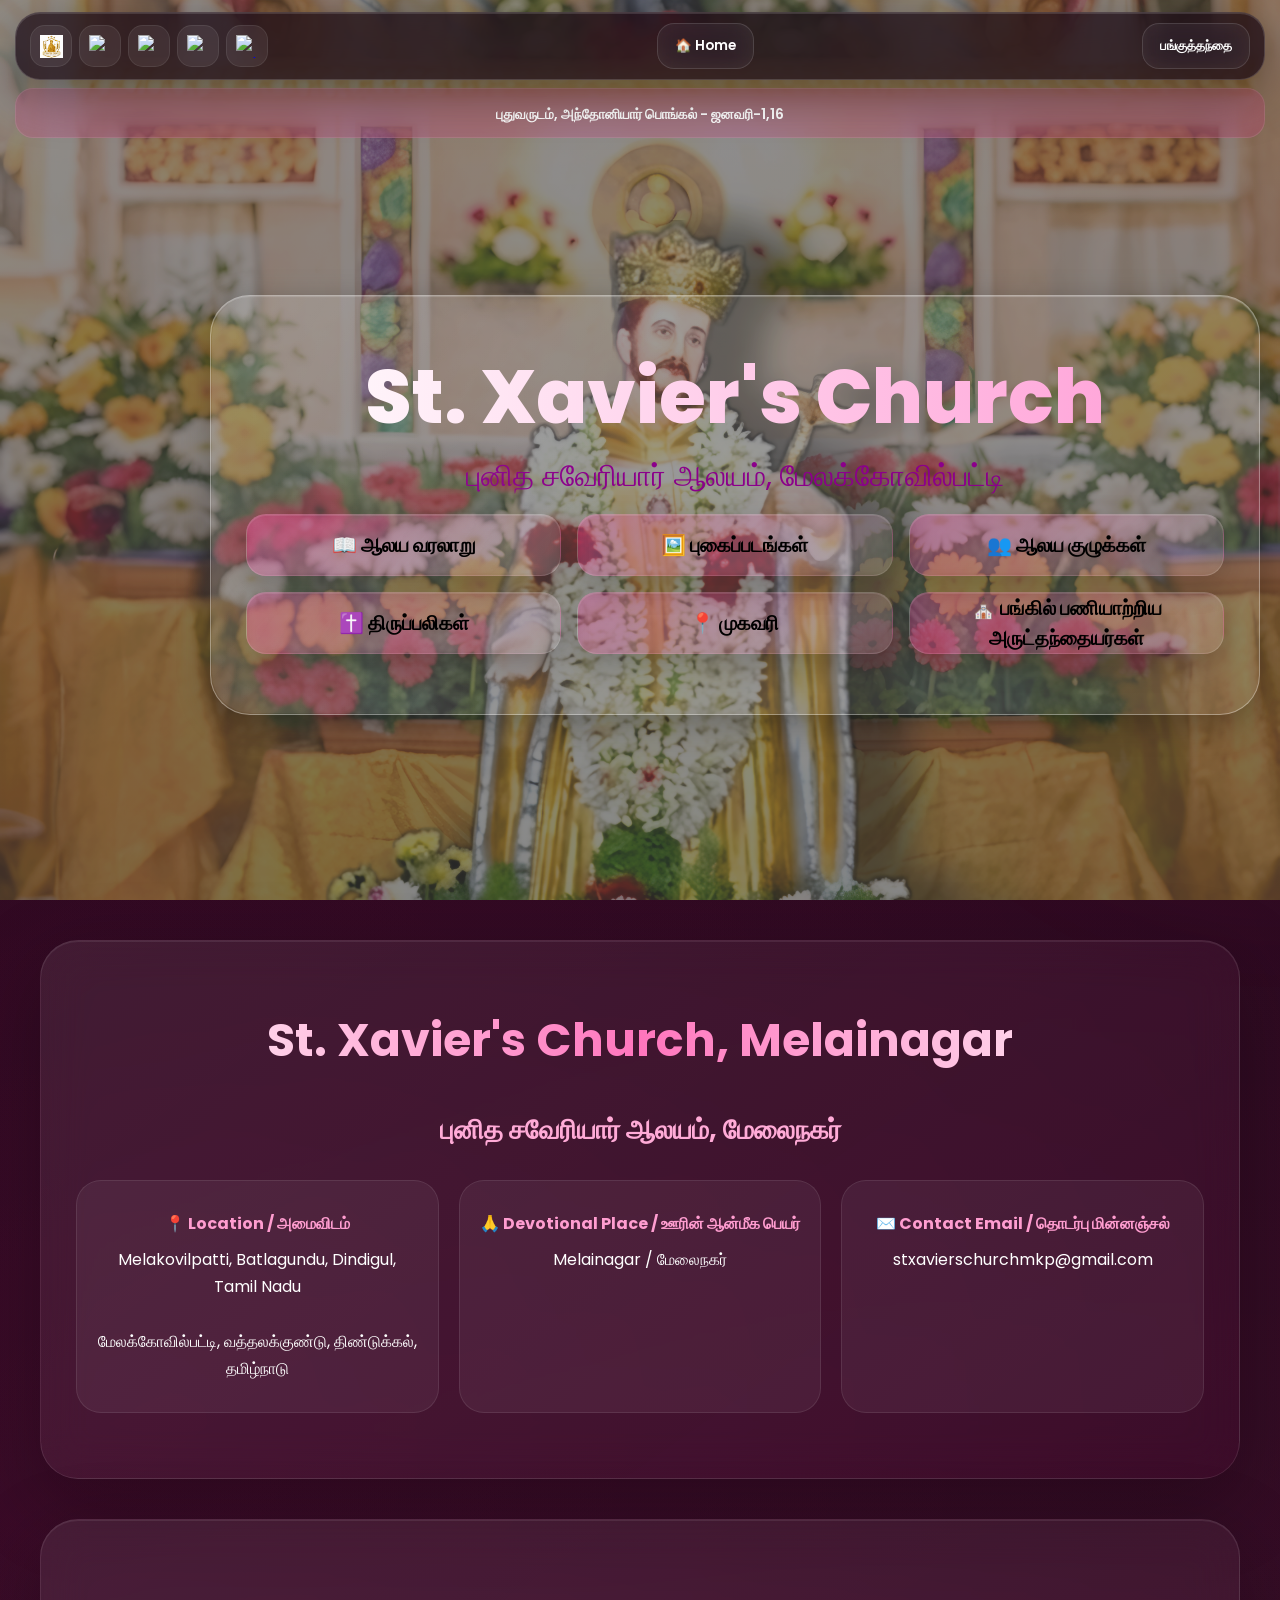
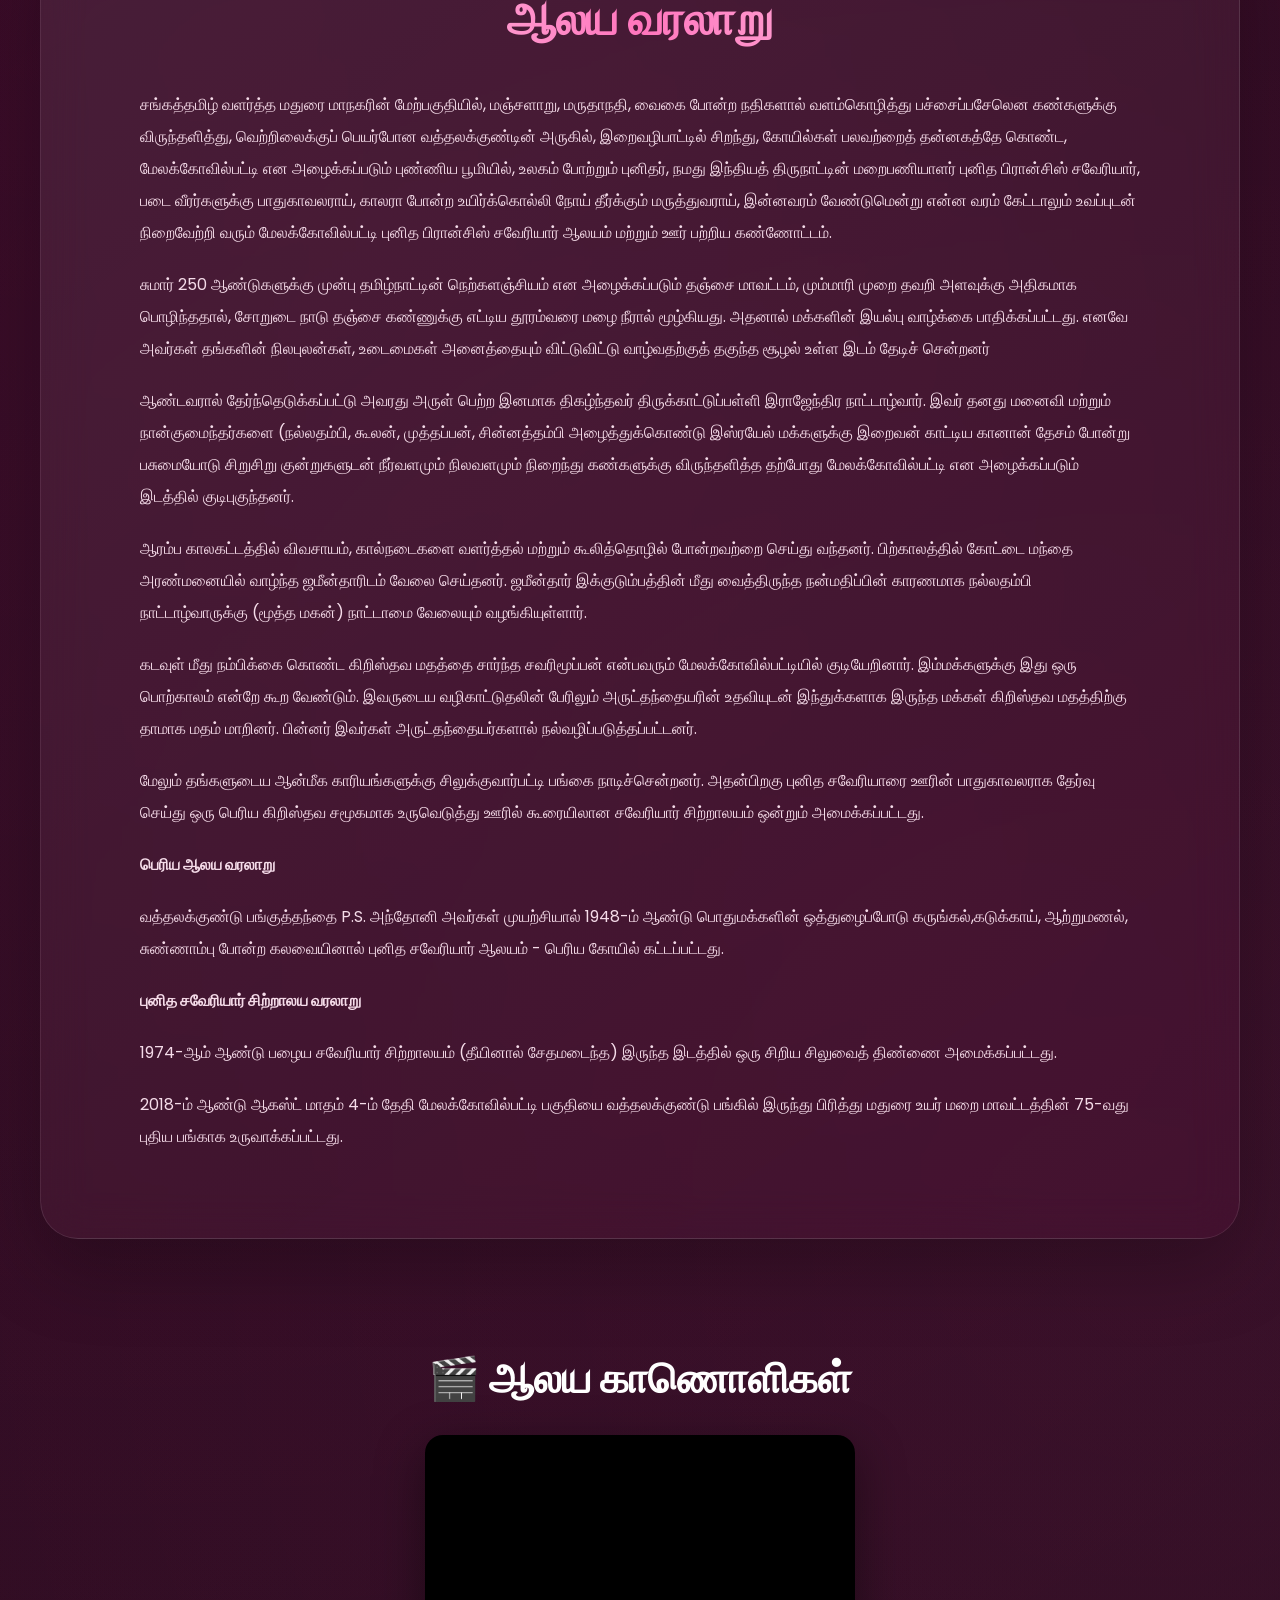
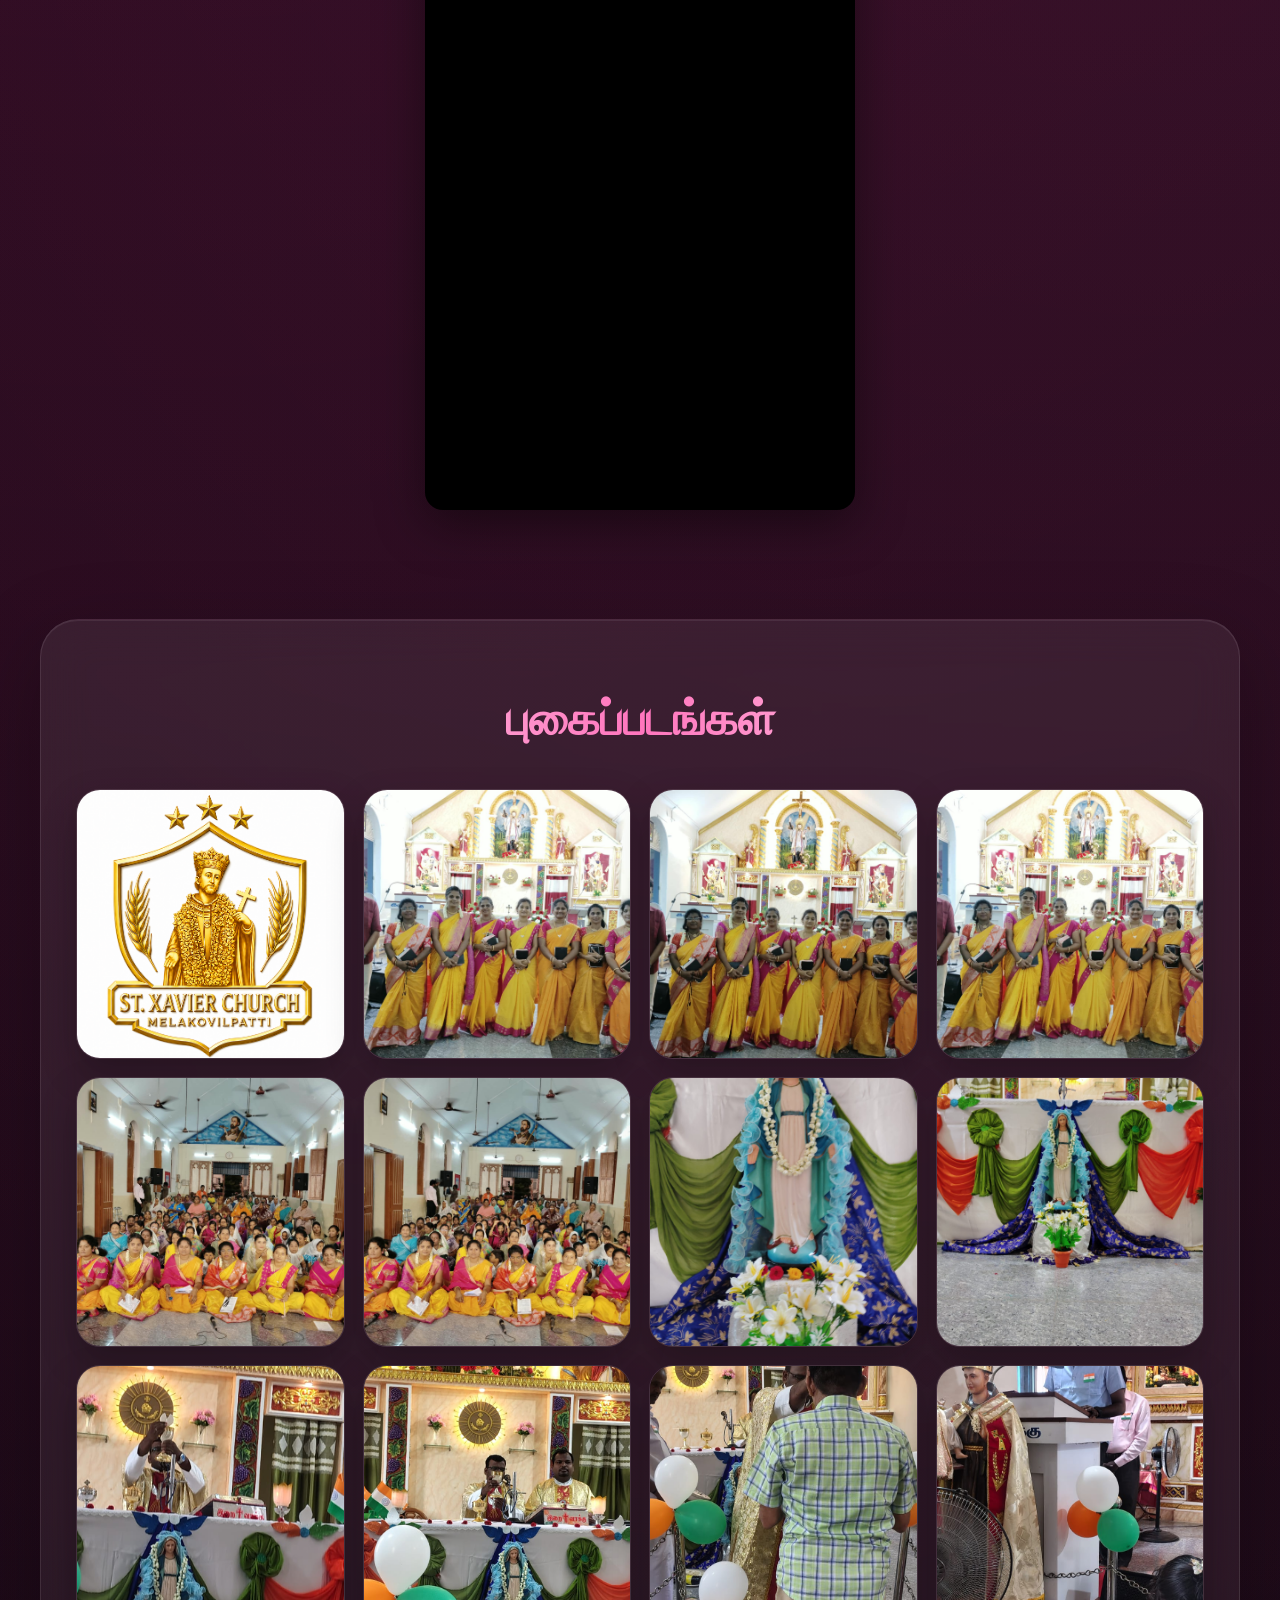
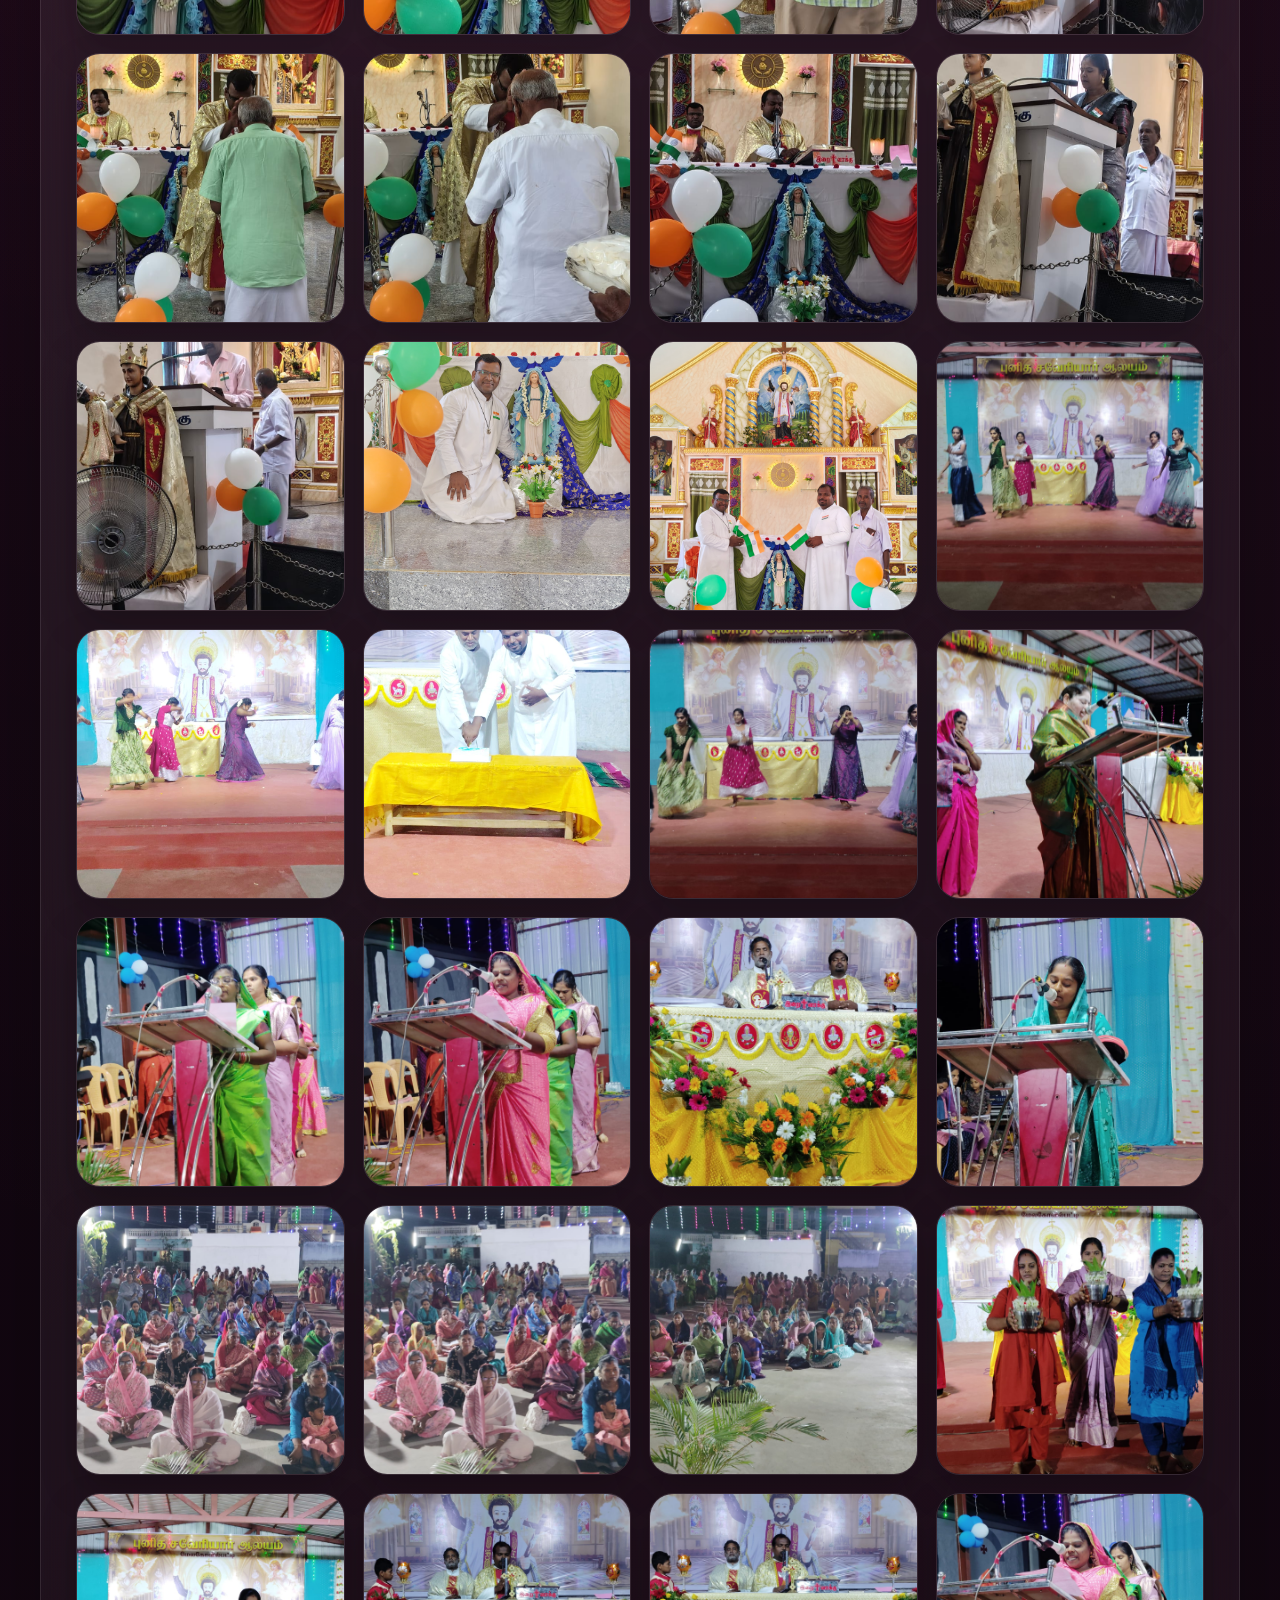
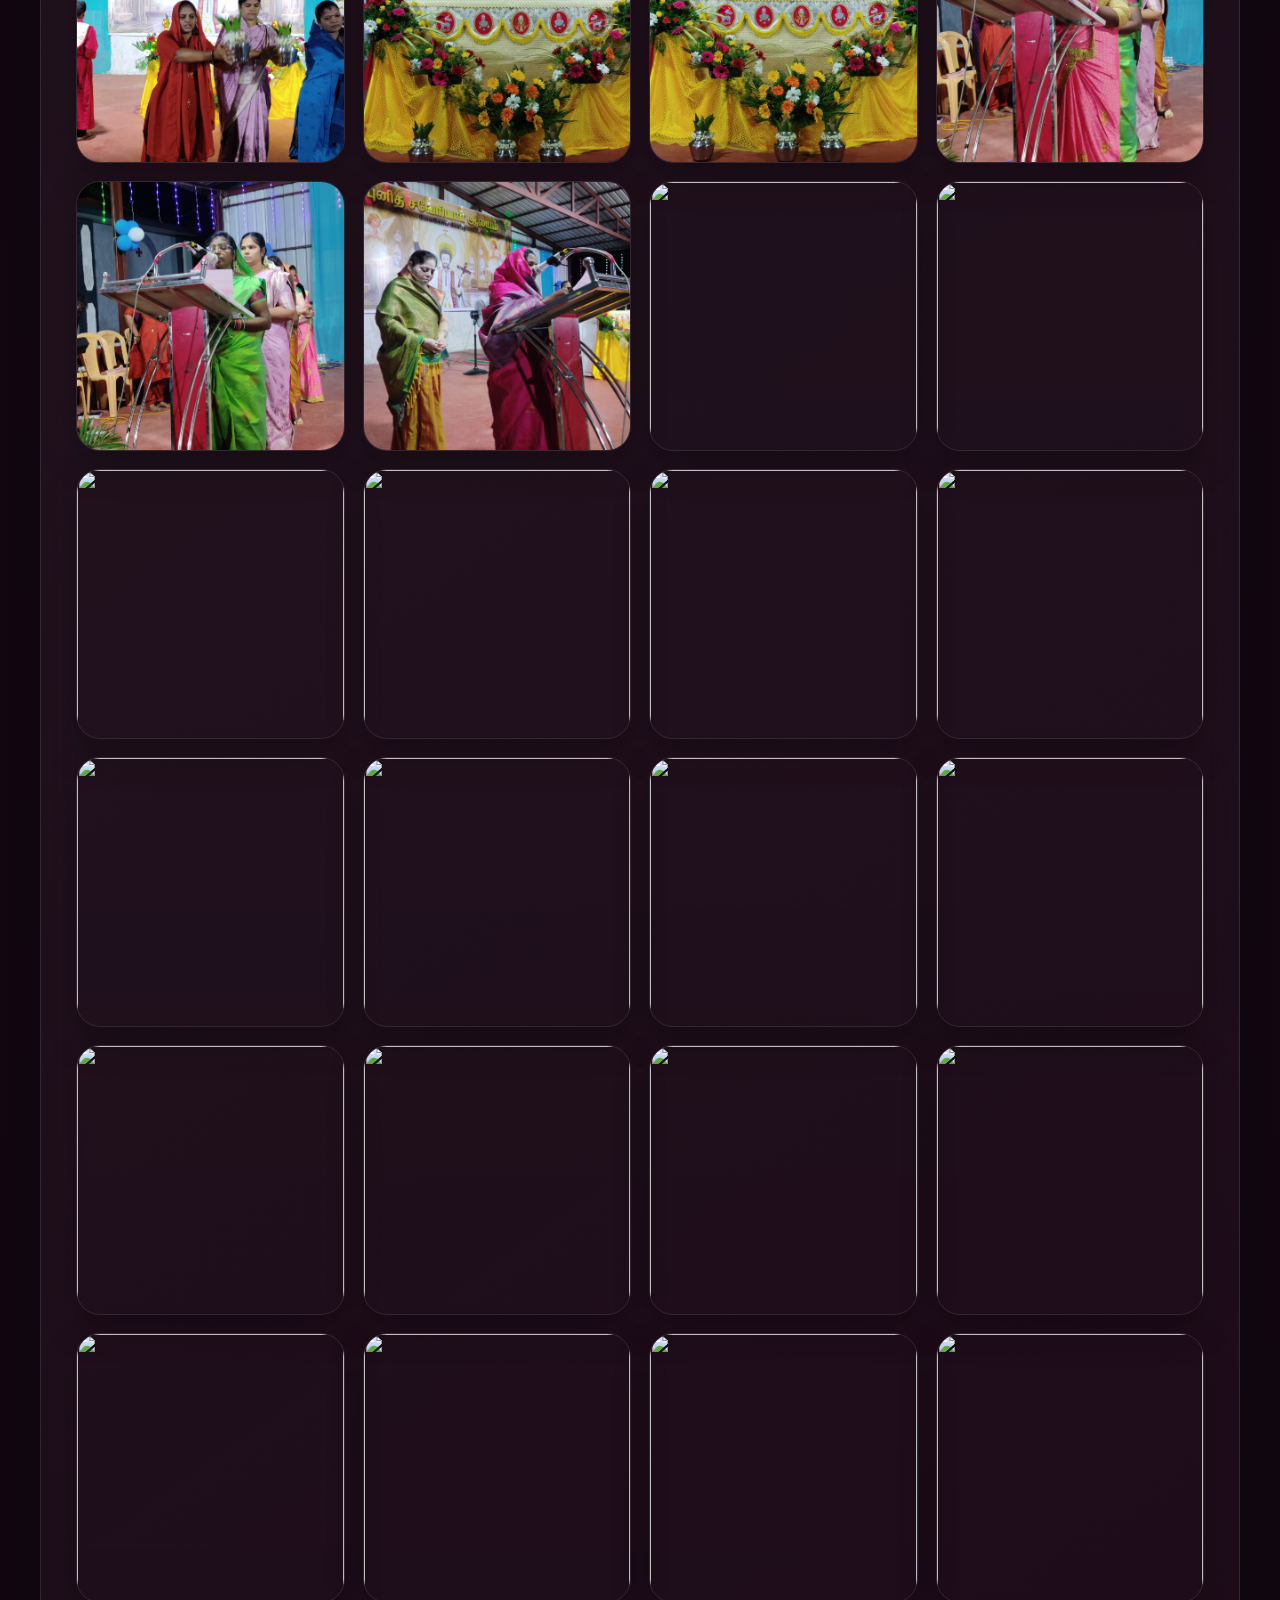
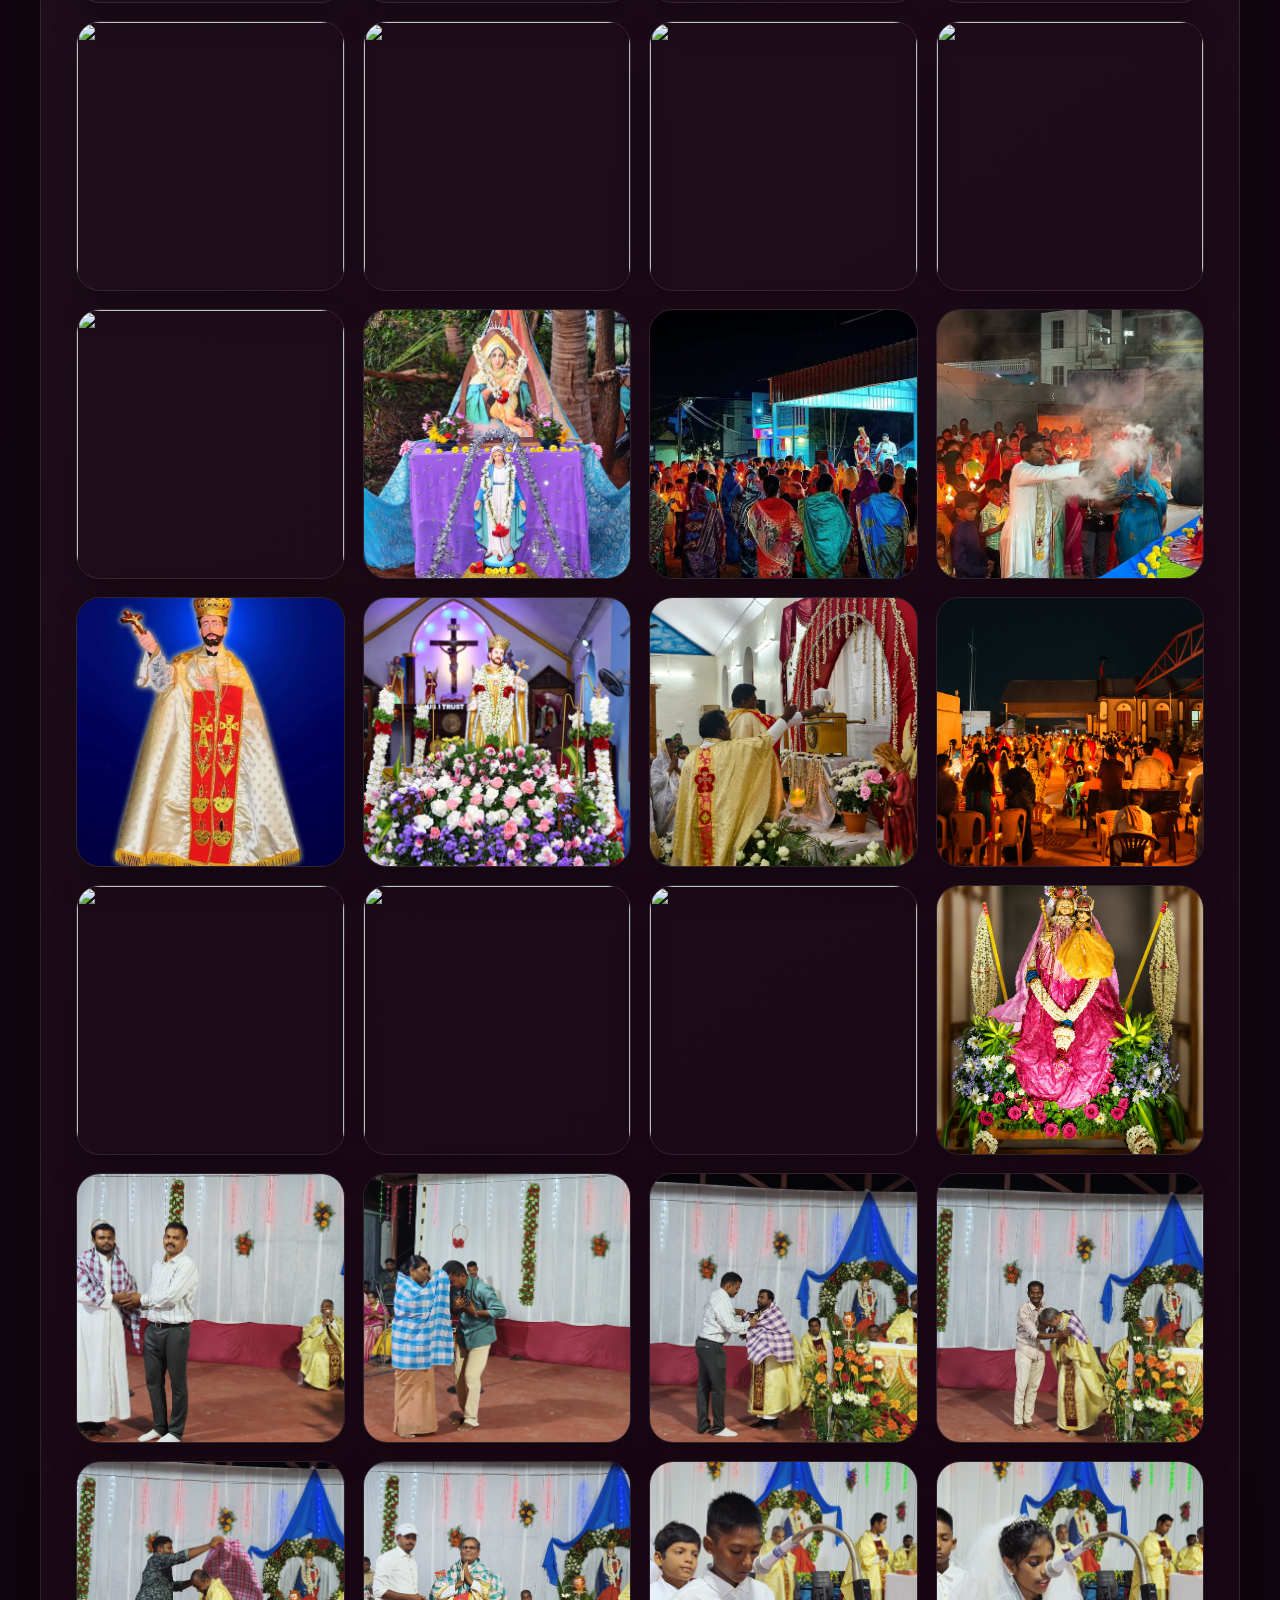
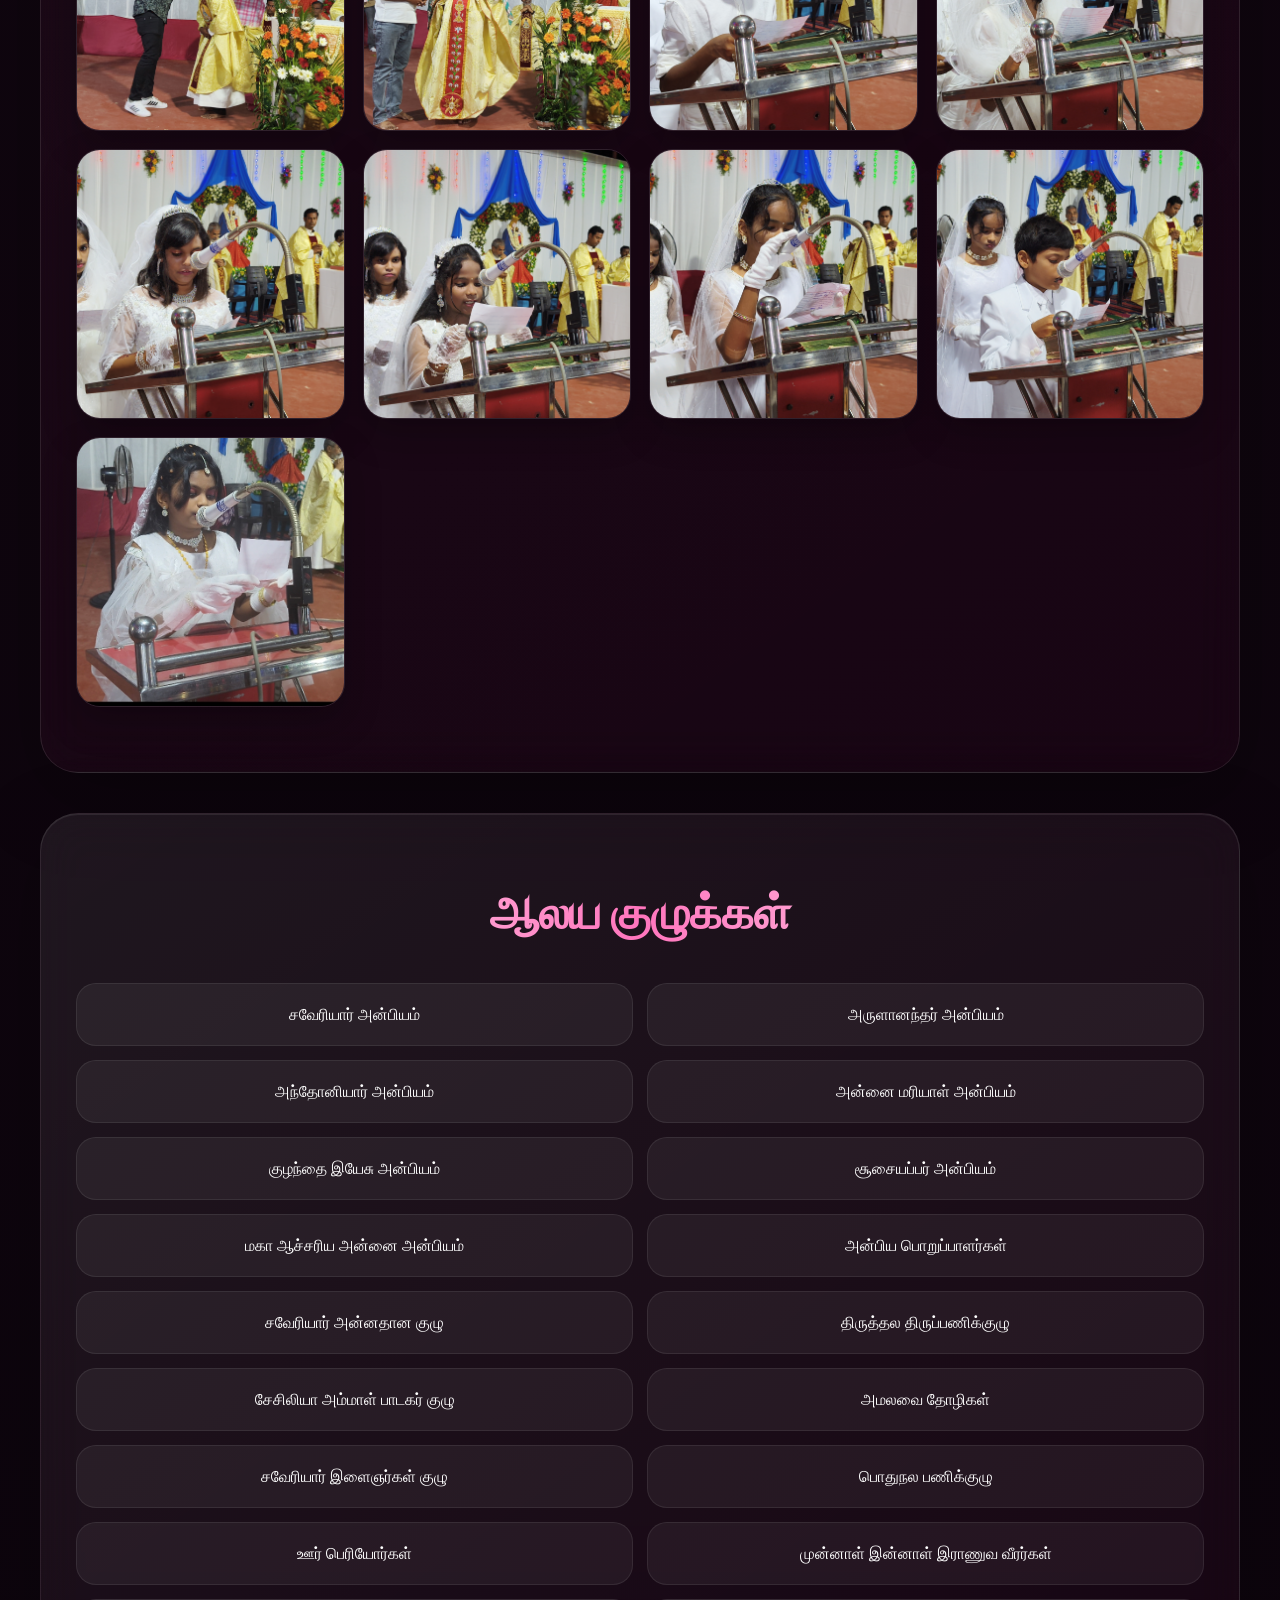
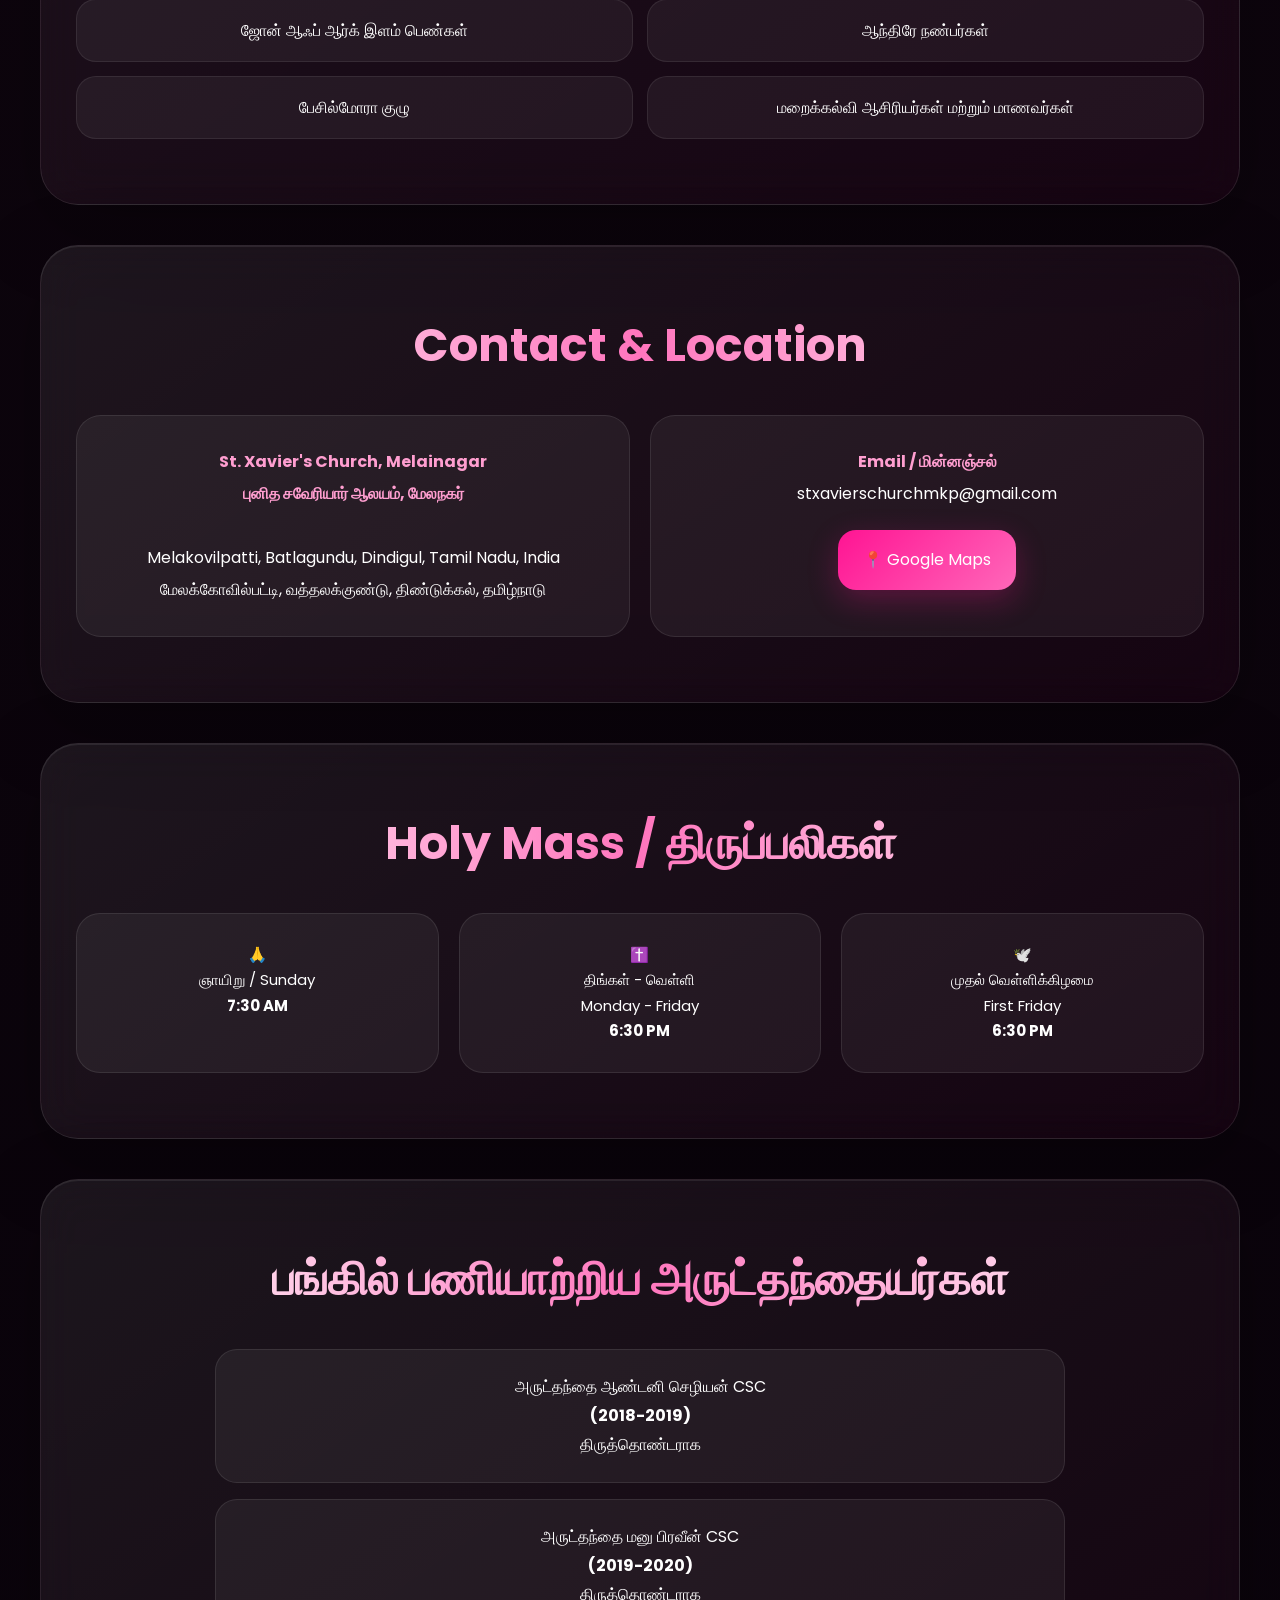
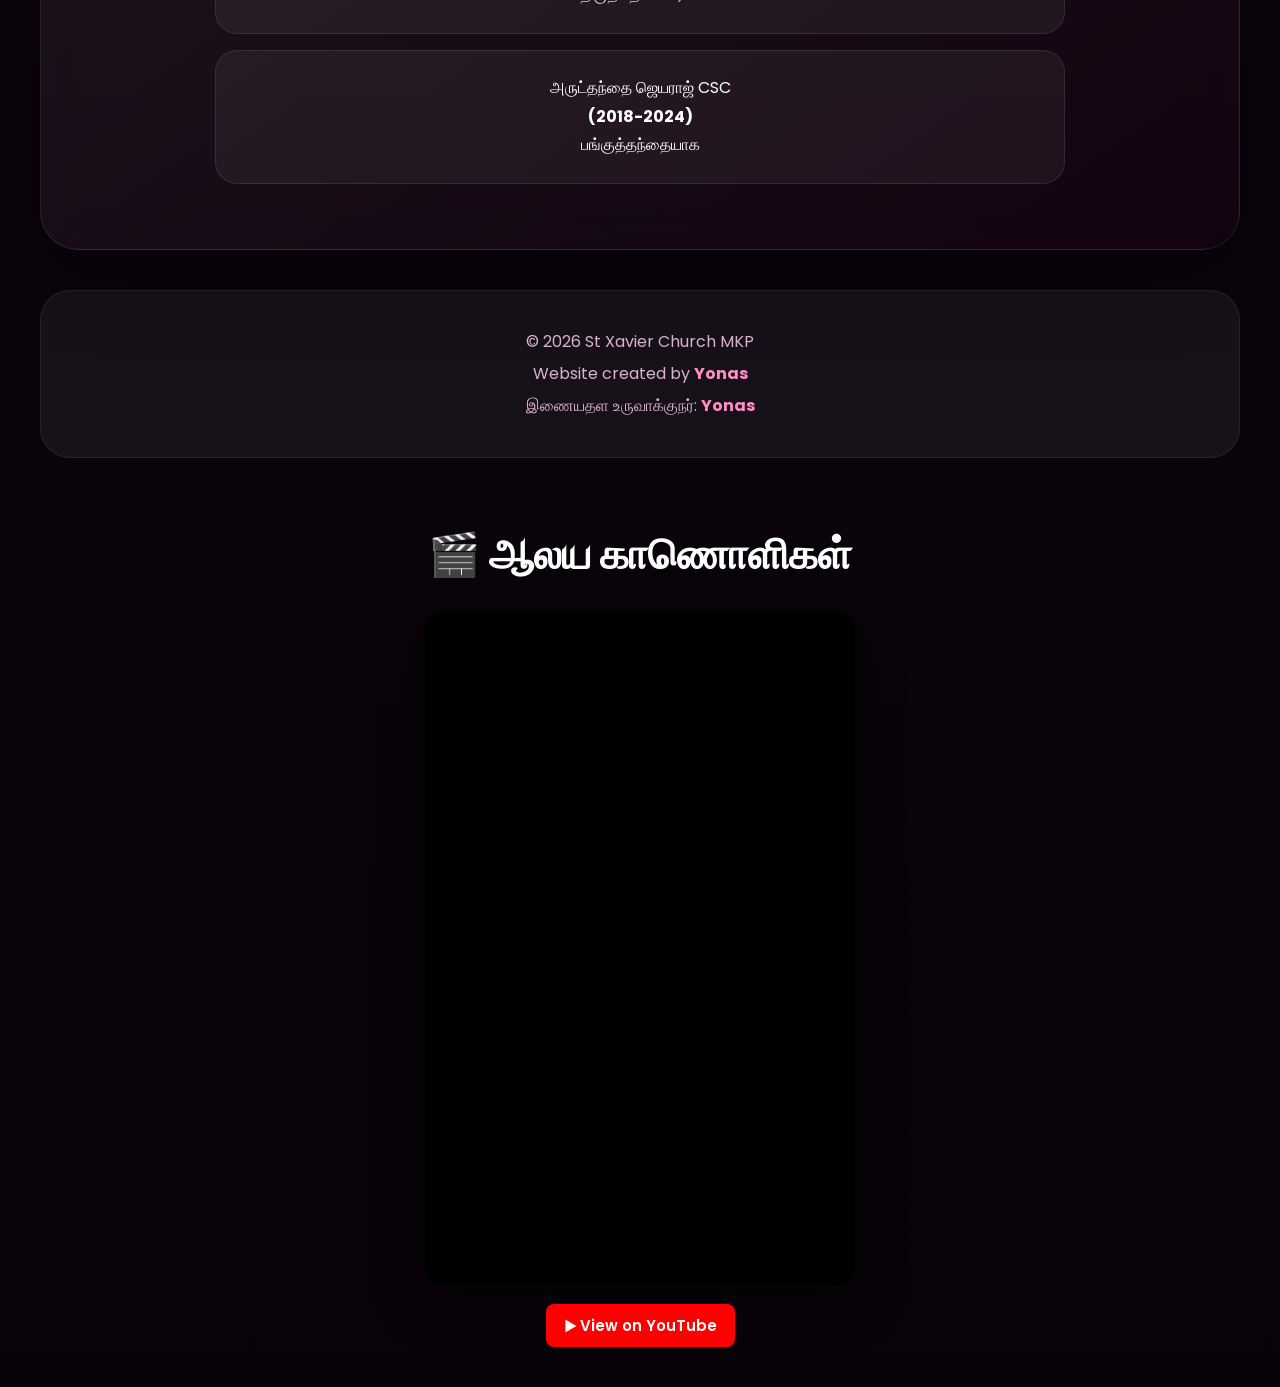
==== index.html @ a7567bc9 "Update index.html" ====
<!DOCTYPE html>
<html lang="ta">
<head>
<meta charset="UTF-8">
<meta name="viewport" content="width=device-width, initial-scale=1.0">

<title>St. Xavier's Church, Melainagar, Melakovilpatti | புனித சவேரியார் ஆலயம்</title>

<meta name="description" content="Official website of St. Xavier's Church, Melainagar, Melakovilpatti, Batlagundu, Dindigul, Tamil Nadu. புனித சவேரியார் ஆலயம், மேலநகர். Holy Mass timings, parish history, feast celebrations, location and official church information.">

<meta name="google-site-verification" content="iEO8Z70HN32FSmJW9ngOK8O-fUlWG9fhiDnKZQtICAs">

<meta name="keywords" content="St Xavier Church MKP, St Xavier Church Melakoyilpatti, St Xavier Church Batlagundu, Melakoyilpatti Church, St Xavier Feast, Annadhanam Festival, Catholic Church MKP">

<meta name="author" content="St. Xavier's Church MKP">

<link rel="canonical" href="https://yonasbliss-max.github.io/Stxavierchruchmkp/">

<link href="https://fonts.googleapis.com/css2?family=Poppins:wght@300;400;500;600;700;800&display=swap" rel="stylesheet">

<style>

/* =====================================================
   RESET
===================================================== */

*{
    margin:0;
    padding:0;
    box-sizing:border-box;
    -webkit-tap-highlight-color:transparent;
}

html{
    scroll-behavior:smooth;
}

body{
    font-family:'Poppins',sans-serif;
    background:
        radial-gradient(circle at 10% 10%,rgba(255,20,147,.15),transparent 30%),
        radial-gradient(circle at 90% 20%,rgba(255,105,180,.12),transparent 30%),
        linear-gradient(180deg,#08030a,#130711,#08030a);
    color:#fff;
    overflow-x:hidden;
}

/* =====================================================
   BACKGROUND GLOW
===================================================== */

body::before{
    content:"";
    position:fixed;
    width:500px;
    height:500px;
    left:-250px;
    top:20%;
    background:rgba(255,0,128,.12);
    filter:blur(100px);
    border-radius:50%;
    pointer-events:none;
    z-index:-1;
}

body::after{
    content:"";
    position:fixed;
    width:500px;
    height:500px;
    right:-250px;
    bottom:10%;
    background:rgba(255,80,180,.10);
    filter:blur(100px);
    border-radius:50%;
    pointer-events:none;
    z-index:-1;
}

/* =====================================================
   NAVBAR
===================================================== */

.navbar{
    position:fixed;
    top:12px;
    left:50%;
    transform:translateX(-50%);
    width:calc(100% - 24px);
    max-width:1250px;
    min-height:64px;

    display:flex;
    align-items:center;
    justify-content:space-between;
    gap:15px;

    padding:10px 14px;

    background:rgba(20,5,18,.70);
    border:1px solid rgba(255,255,255,.15);
    border-radius:25px;

    backdrop-filter:blur(25px);
    -webkit-backdrop-filter:blur(25px);

    box-shadow:
        0 15px 50px rgba(0,0,0,.35),
        inset 0 1px rgba(255,255,255,.12);

    z-index:5000;
}

.socials{
    display:flex;
    align-items:center;
    gap:7px;
}

.socials a{
    width:42px;
    height:42px;
    display:flex;
    align-items:center;
    justify-content:center;

    border-radius:15px;
    background:rgba(255,255,255,.07);
    border:1px solid rgba(255,255,255,.08);

    transition:.3s ease;
}

.socials a:hover{
    transform:translateY(-3px) scale(1.05);
    background:rgba(255,0,128,.22);
    box-shadow:0 8px 25px rgba(255,0,128,.25);
}

.socials img{
    width:23px;
    height:23px;
    object-fit:contain;
}

.home-btn,
.priest-arrow-btn{
    border:0;
    color:white;
    cursor:pointer;
    font-family:inherit;
    font-weight:600;

    padding:12px 17px;
    border-radius:17px;

    background:rgba(255,255,255,.08);
    border:1px solid rgba(255,255,255,.12);

    backdrop-filter:blur(15px);

    transition:.3s ease;
}

.home-btn:hover,
.priest-arrow-btn:hover{
    background:linear-gradient(135deg,#ff1493,#ff4fb3);
    transform:translateY(-2px);
    box-shadow:0 10px 30px rgba(255,20,147,.3);
}

.priest-dropdown{
    position:relative;
}

.priest-info{
    display:none;

    position:absolute;
    top:58px;
    right:0;

    width:270px;
    padding:20px;

    text-align:center;

    background:rgba(25,5,20,.90);
    border:1px solid rgba(255,255,255,.14);
    border-radius:22px;

    backdrop-filter:blur(25px);

    box-shadow:0 20px 60px rgba(0,0,0,.5);

    animation:drop .3s ease;
}

.priest-info.show{
    display:block;
}

.church-name{
    margin:5px 0;
    font-size:14px;
}

.church-location{
    color:#ff8acb;
    font-size:13px;
}

@keyframes drop{
    from{
        opacity:0;
        transform:translateY(-10px) scale(.95);
    }
    to{
        opacity:1;
        transform:translateY(0) scale(1);
    }
}

/* =====================================================
   EVENT BAR
===================================================== */

.event-bar{
    position:fixed;
    top:88px;
    left:50%;
    transform:translateX(-50%);

    width:calc(100% - 24px);
    max-width:1250px;
    height:50px;

    overflow:hidden;

    background:rgba(255,20,147,.16);
    border:1px solid rgba(255,255,255,.10);
    border-radius:18px;

    backdrop-filter:blur(20px);

    z-index:4000;
}

.event-track{
    width:100%;
    display:flex;
    flex-direction:column;
    text-align:center;

    animation:eventScroll 45s linear infinite;
}

.event-item{
    min-height:50px;
    height:50px;

    display:flex;
    align-items:center;
    justify-content:center;

    padding:0 15px;

    white-space:nowrap;
    font-size:14px;
    font-weight:600;

    color:#fff;
}

@keyframes eventScroll{
    0%{
        transform:translateY(0);
    }

    100%{
        transform:translateY(-50%);
    }
}

/* =====================================================
   HERO
===================================================== */

.hero{
    min-height:100vh;
    padding:190px 20px 80px;

    display:flex;
    justify-content:center;
    align-items:center;

    text-align:center;

    background:
        linear-gradient(
            rgba(0,0,0,.45),
            rgba(0,0,0,.55)
        ),
        url('Picsart_26-02-28_21-49-19-382.png') center/cover no-repeat;

    position:relative;
}

.hero-card{
    width:min(1050px,100%);
    padding:60px 35px;

    border-radius:40px;

    background:
        linear-gradient(
            135deg,
            rgba(255,20,147,.20),
            rgba(255,255,255,.06)
        );

    border:1px solid rgba(255,255,255,.17);

    backdrop-filter:blur(25px);
    -webkit-backdrop-filter:blur(25px);

    box-shadow:
        0 30px 100px rgba(0,0,0,.5),
        inset 0 1px rgba(255,255,255,.15);

    position:relative;
    z-index:2;
}

.hero-card::before{
    content:"";
    position:absolute;
    inset:1px;

    border-radius:39px;

    background:
        linear-gradient(
            120deg,
            rgba(255,255,255,.10),
            transparent 40%
        );

    pointer-events:none;
}

.hero-title{
    font-size:clamp(34px,6vw,75px);
    font-weight:800;
    line-height:1.1;

    background:
        linear-gradient(
            90deg,
            #fff,
            #ff9bd5,
            #ff1493,
            #fff
        );

    background-size:300%;
    -webkit-background-clip:text;
    -webkit-text-fill-color:transparent;

    animation:titleGlow 6s linear infinite;

    margin-bottom:15px;
}

.hero-subtitle{
    font-size:clamp(18px,3vw,30px);
    color:#8B008B;
    margin-bottom:15px;
}

.hero-location{
    color:#eeb8d4;
    font-size:15px;
    margin-bottom:40px;
}

@keyframes titleGlow{
    0%{
        background-position:0%;
    }

    100%{
        background-position:300%;
    }
}

/* =====================================================
   HERO BUTTONS
===================================================== */

.hero-buttons{
    display:grid;
    grid-template-columns:repeat(3,1fr);
    gap:16px;
    position:relative;
    z-index:5;
}

.hero-buttons button{
    min-height:62px;

    border:1px solid rgba(255,255,255,.13);
    border-radius:20px;

    color:#000000;
    font-family:inherit;
    font-size:20px;
    font-weight:800;

    cursor:pointer;

    background:
        linear-gradient(
            135deg,
            rgba(255,20,147,.25),
            rgba(255,255,255,.07)
        );

    backdrop-filter:blur(5px);

    box-shadow:
        inset 0 1px rgba(255,255,255,.10),
        0 10px 30px rgba(0,0,0,.2);

    transition:.35s ease;
}

.hero-buttons button:hover{
    transform:translateY(-5px) scale(1.02);

    background:
        linear-gradient(
            135deg,
            #ff1493,
            #ff63b7
        );

    box-shadow:
        0 15px 40px rgba(255,20,147,.35);
}

.hero-buttons button:active{
    transform:scale(.96);
}

/* =====================================================
   SECTIONS
===================================================== */

.section{
    width:min(1200px,calc(100% - 30px));
    margin:40px auto;

    padding:65px 35px;

    text-align:center;

    background:
        linear-gradient(
            145deg,
            rgba(255,255,255,.075),
            rgba(255,20,147,.045)
        );

    border:1px solid rgba(255,255,255,.10);
    border-radius:38px;

    backdrop-filter:blur(22px);
    -webkit-backdrop-filter:blur(22px);

    box-shadow:
        0 25px 80px rgba(0,0,0,.25),
        inset 0 1px rgba(255,255,255,.08);
}

.section h2{
    font-size:clamp(28px,4vw,46px);
    margin-bottom:35px;

    background:linear-gradient(90deg,#fff,#ff75bd,#fff);
    -webkit-background-clip:text;
    -webkit-text-fill-color:transparent;
}

.section h3{
    font-size:clamp(18px,3vw,27px);
    color:#ffabd7;
    margin-bottom:30px;
}

/* =====================================================
   INFO
===================================================== */

.info-grid{
    display:grid;
    grid-template-columns:repeat(3,1fr);
    gap:20px;
}

.info-card{
    padding:30px 20px;

    border-radius:25px;

    background:rgba(255,255,255,.055);
    border:1px solid rgba(255,255,255,.09);

    transition:.35s ease;
}

.info-card:hover{
    transform:translateY(-7px);
    background:rgba(255,20,147,.10);
    box-shadow:0 20px 45px rgba(255,20,147,.12);
}

.info-card strong{
    display:block;
    color:#ff9dd0;
    margin-bottom:10px;
}

.info-card p{
    line-height:1.7;
}

/* =====================================================
   HISTORY
===================================================== */

.history{
    max-width:1000px;
    margin:auto;
    line-height:2;
    font-size:16px;
    color:#f5dce9;
    text-align:left;
}

.history p{
    margin-bottom:20px;
}

/* =====================================================
   GALLERY
===================================================== */

.gallery{
    display:grid;
    grid-template-columns:repeat(4,1fr);
    gap:18px;
}

.gallery img{
    width:100%;
    height:270px;

    object-fit:cover;

    border-radius:24px;

    cursor:pointer;

    border:1px solid rgba(255,255,255,.10);

    box-shadow:0 15px 35px rgba(0,0,0,.25);

    transition:.4s ease;
}

.gallery img:hover{
    transform:scale(1.04);
    box-shadow:
        0 20px 50px rgba(255,20,147,.20);
}

/* =====================================================
   GROUPS
===================================================== */

.group ul{
    list-style:none;

    display:grid;
    grid-template-columns:repeat(2,1fr);
    gap:14px;
}

.group li{
    padding:18px 20px;

    border-radius:20px;

    background:rgba(255,255,255,.055);
    border:1px solid rgba(255,255,255,.08);

    transition:.3s ease;
}

.group li:hover{
    transform:translateY(-4px);
    background:rgba(255,20,147,.12);
    border-color:rgba(255,105,180,.3);
}

/* =====================================================
   CONTACT
===================================================== */

.contact-grid{
    display:grid;
    grid-template-columns:repeat(2,1fr);
    gap:20px;
}

.contact-card{
    padding:30px;

    border-radius:25px;

    background:rgba(255,255,255,.055);
    border:1px solid rgba(255,255,255,.09);

    line-height:2;
}

.contact-card strong{
    color:#ff9ed0;
}

.map-btn{
    display:inline-flex;
    margin-top:20px;

    padding:14px 25px;

    border-radius:18px;

    color:white;
    text-decoration:none;

    background:linear-gradient(135deg,#ff1493,#ff67b9);

    box-shadow:0 10px 30px rgba(255,20,147,.25);

    transition:.3s ease;
}

.map-btn:hover{
    transform:translateY(-3px);
}

/* =====================================================
   MASS
===================================================== */

.mass-list{
    display:grid;
    grid-template-columns:repeat(3,1fr);
    gap:20px;
    list-style:none;
}

.mass-list li{
    padding:28px 18px;

    border-radius:24px;

    background:rgba(255,255,255,.055);
    border:1px solid rgba(255,255,255,.09);

    font-size:15px;
    line-height:1.7;

    transition:.3s ease;
}

.mass-list li:hover{
    transform:translateY(-6px);
    background:rgba(255,20,147,.11);
}

/* =====================================================
   PRIEST
===================================================== */

.priest-list{
    list-style:none;

    display:grid;
    gap:16px;

    max-width:850px;
    margin:auto;
}

.priest-list li{
    padding:23px;

    border-radius:22px;

    background:rgba(255,255,255,.055);
    border:1px solid rgba(255,255,255,.09);

    line-height:1.8;
}

/* =====================================================
   POPUP
===================================================== */

#popup{
    display:none;

    position:fixed;
    inset:0;

    width:100%;
    height:100%;

    background:rgba(5,0,5,.94);

    backdrop-filter:blur(25px);
    -webkit-backdrop-filter:blur(25px);

    z-index:99999;

    align-items:center;
    justify-content:center;

    padding:30px;
}

#popup img{
    max-width:92%;
    max-height:88%;

    border-radius:25px;

    object-fit:contain;

    box-shadow:
        0 30px 100px rgba(0,0,0,.8);

    touch-action:none;
}

.close{
    position:absolute;
    top:25px;
    right:30px;

    width:48px;
    height:48px;

    display:flex;
    align-items:center;
    justify-content:center;

    border-radius:50%;

    background:rgba(255,255,255,.10);
    border:1px solid rgba(255,255,255,.15);

    font-size:20px;

    cursor:pointer;

    transition:.3s ease;
}

.close:hover{
    background:#ff1493;
    transform:rotate(90deg);
}

/* =====================================================
   FOOTER
===================================================== */

.footer{
    width:min(1200px,calc(100% - 30px));
    margin:40px auto 25px;

    padding:35px 20px;

    text-align:center;

    border-radius:30px;

    background:rgba(255,255,255,.055);
    border:1px solid rgba(255,255,255,.08);

    color:#dcb5cc;

    line-height:2;
}

.footer strong{
    color:#ff8dc9;
}

/* =====================================================
   MOBILE
===================================================== */

@media(max-width:900px){

    .hero-buttons{
        grid-template-columns:repeat(2,1fr);
    }

    .gallery{
        grid-template-columns:repeat(3,1fr);
    }

    .info-grid,
    .mass-list{
        grid-template-columns:1fr 1fr;
    }

}

@media(max-width:650px){

    .navbar{
        top:8px;
        width:calc(100% - 14px);
        min-height:57px;
        padding:7px 8px;
        border-radius:20px;
    }

    .socials{
        gap:4px;
    }

    .socials a{
        width:36px;
        height:36px;
        border-radius:12px;
    }

    .socials img{
        width:19px;
        height:19px;
    }

    .home-btn,
    .priest-arrow-btn{
        padding:9px 10px;
        font-size:11px;
        border-radius:13px;
    }

    .event-bar{
        top:73px;
        width:calc(100% - 14px);
        height:43px;
        border-radius:15px;
    }

    .event-item{
        height:43px;
        min-height:43px;
        font-size:11px;
    }

    .hero{
        padding:145px 12px 45px;
        min-height:100svh;
    }

    .hero-card{
        padding:42px 17px;
        border-radius:30px;
    }

    .hero-card::before{
        border-radius:29px;
    }

    .hero-title{
        font-size:34px;
    }

    .hero-subtitle{
        font-size:18px;
    }

    .hero-location{
        font-size:12px;
        margin-bottom:28px;
    }

    .hero-buttons{
        grid-template-columns:1fr;
        gap:11px;
    }

    .hero-buttons button{
        min-height:58px;
        font-size:14px;
        border-radius:17px;
    }

    .section{
        width:calc(100% - 18px);
        padding:45px 16px;
        margin:20px auto;
        border-radius:28px;
    }

    .section h2{
        margin-bottom:25px;
    }

    .info-grid,
    .contact-grid,
    .mass-list{
        grid-template-columns:1fr;
    }

    .history{
        font-size:14px;
        line-height:1.9;
    }

    .gallery{
        grid-template-columns:repeat(2,1fr);
        gap:10px;
    }

    .gallery img{
        height:190px;
        border-radius:18px;
    }

    .group ul{
        grid-template-columns:1fr;
        gap:10px;
    }

    .group li{
        padding:16px;
        font-size:13px;
    }

    .contact-card,
    .info-card,
    .mass-list li{
        padding:23px 17px;
    }

    .priest-info{
        position:fixed;
        top:75px;
        right:10px;
        width:260px;
    }

    #popup{
        padding:15px;
    }

    #popup img{
        max-width:96%;
        max-height:82%;
        border-radius:18px;
    }

    .close{
        top:15px;
        right:15px;
        width:43px;
        height:43px;
    }

}

/* =====================================================
   NO BOTTOM NAV
===================================================== */

.bottom-nav,
.mobile-nav,
.bottom-navigation,
nav.bottom{
    display:none !important;
}

   /* ===== HERO CARD GLASS + CENTER ONLY ===== */

.hero-card {
    position: relative;
    left: 50%;
    transform: translateX(-50%);

    /* Transparent Glass */
    background: rgba(255, 255, 255, 0.08) !important;
    backdrop-filter: blur(0px);
    -webkit-backdrop-filter: blur(0px);

    /* Glass Border */
    border: 1px solid rgba(255, 255, 255, 0.35);

    /* Soft Glass Shadow */
    box-shadow:
        0 8px 32px rgba(0, 0, 0, 0.25),
        inset 0 1px 1px rgba(255, 255, 255, 0.25);

    overflow: hidden;
}

   
   /* =====================================================
   🦋 BUTTERFLY + 🫧 BUBBLE EFFECT
===================================================== */

.hero-particles {
    position: absolute;
    inset: 0;
    width: 100%;
    height: 100%;
    overflow: hidden;
    pointer-events: none;
    z-index: 1;
}

/* ================= BUBBLES ================= */

.hero-particles .bubble {
    position: absolute;
    bottom: -70px;
    display: block;
    border-radius: 50%;

    width: 20px;
    height: 20px;

    border: 2px solid rgba(255,255,255,0.65);

    background:
        radial-gradient(
            circle at 30% 25%,
            rgba(255,255,255,0.95),
            rgba(255,255,255,0.25) 40%,
            rgba(255,255,255,0.05) 70%,
            transparent 75%
        );

    box-shadow:
        inset 0 0 8px rgba(255,255,255,0.5),
        0 0 12px rgba(255,255,255,0.25);

    animation-name: bubbleFloat;
    animation-timing-function: linear;
    animation-iteration-count: infinite;
}

/* Bubble positions */

.hero-particles .bubble:nth-child(1) {
    left: 5%;
    width: 15px;
    height: 15px;
    animation-duration: 10s;
}

.hero-particles .bubble:nth-child(2) {
    left: 15%;
    width: 27px;
    height: 27px;
    animation-duration: 14s;
    animation-delay: 2s;
}

.hero-particles .bubble:nth-child(3) {
    left: 25%;
    width: 13px;
    height: 13px;
    animation-duration: 9s;
    animation-delay: 4s;
}

.hero-particles .bubble:nth-child(4) {
    left: 37%;
    width: 22px;
    height: 22px;
    animation-duration: 13s;
    animation-delay: 1s;
}

.hero-particles .bubble:nth-child(5) {
    left: 49%;
    width: 16px;
    height: 16px;
    animation-duration: 11s;
    animation-delay: 5s;
}

.hero-particles .bubble:nth-child(6) {
    left: 61%;
    width: 30px;
    height: 30px;
    animation-duration: 16s;
    animation-delay: 3s;
}

.hero-particles .bubble:nth-child(7) {
    left: 73%;
    width: 19px;
    height: 19px;
    animation-duration: 12s;
    animation-delay: 6s;
}

.hero-particles .bubble:nth-child(8) {
    left: 84%;
    width: 25px;
    height: 25px;
    animation-duration: 14s;
    animation-delay: 1.5s;
}

.hero-particles .bubble:nth-child(9) {
    left: 92%;
    width: 14px;
    height: 14px;
    animation-duration: 9s;
    animation-delay: 4.5s;
}

.hero-particles .bubble:nth-child(10) {
    left: 97%;
    width: 21px;
    height: 21px;
    animation-duration: 12s;
    animation-delay: 7s;
}

@keyframes bubbleFloat {

    0% {
        transform: translate3d(0, 0, 0) scale(0.5);
        opacity: 0;
    }

    10% {
        opacity: 0.8;
    }

    30% {
        transform: translate3d(25px, -25vh, 0) scale(1);
    }

    55% {
        transform: translate3d(-25px, -50vh, 0) scale(0.9);
        opacity: 0.7;
    }

    75% {
        transform: translate3d(30px, -75vh, 0) scale(1.05);
        opacity: 0.55;
    }

    100% {
        transform: translate3d(-20px, -115vh, 0) scale(1.15);
        opacity: 0;
    }
}


/* ================= BUTTERFLIES ================= */

.hero-particles .butterfly {
    position: absolute;

    display: block;

    font-size: 32px;

    opacity: 0;

    filter:
        drop-shadow(0 3px 5px rgba(0,0,0,0.3));

    animation-name: butterflyFly;
    animation-timing-function: linear;
    animation-iteration-count: infinite;
}

/* Butterfly positions */

.hero-particles .butterfly:nth-child(11) {
    left: 3%;
    top: 75%;
    font-size: 32px;
    animation-duration: 15s;
}

.hero-particles .butterfly:nth-child(12) {
    left: 20%;
    top: 65%;
    font-size: 27px;
    animation-duration: 18s;
    animation-delay: 3s;
}

.hero-particles .butterfly:nth-child(13) {
    left: 42%;
    top: 80%;
    font-size: 37px;
    animation-duration: 16s;
    animation-delay: 5s;
}

.hero-particles .butterfly:nth-child(14) {
    left: 64%;
    top: 70%;
    font-size: 29px;
    animation-duration: 20s;
    animation-delay: 1s;
}

.hero-particles .butterfly:nth-child(15) {
    left: 82%;
    top: 78%;
    font-size: 34px;
    animation-duration: 15s;
    animation-delay: 6s;
}

@keyframes butterflyFly {

    0% {
        transform:
            translate3d(0, 100px, 0)
            rotate(-10deg)
            scale(0.7);

        opacity: 0;
    }

    10% {
        opacity: 1;
    }

    25% {
        transform:
            translate3d(80px, -100px, 0)
            rotate(12deg)
            scale(1);
    }

    45% {
        transform:
            translate3d(-60px, -250px, 0)
            rotate(-15deg)
            scale(0.95);
    }

    65% {
        transform:
            translate3d(100px, -420px, 0)
            rotate(18deg)
            scale(1.05);
    }

    82% {
        transform:
            translate3d(-80px, -580px, 0)
            rotate(-12deg)
            scale(0.9);

        opacity: 0.8;
    }

    100% {
        transform:
            translate3d(120px, -800px, 0)
            rotate(15deg)
            scale(1.15);

        opacity: 0;
    }
}


/* Make sure hero can contain the animation */

.hero {
    position: relative;
    overflow: hidden;
}

/* Keep your main hero content above the animation */

.hero-card {
    position: relative;
    z-index: 2;
   }

   .hero::before {
    content: "";
    position: absolute;
    inset: 0;
    background: rgba(255, 255, 255, 0.15);
    z-index: 0;
    pointer-events: none;
}

.hero-card {
    position: relative;
    z-index: 2;
}
   .hero-card {
    color: #c2185b !important;
}


/* ICON BOX - DARK PINK MULTI COLOUR GLOW */
.hero .hero-card .icon-box,
.hero .hero-card .icon-box *,
.hero .hero-card .feature-box,
.hero .hero-card .feature-box * {
    color: #c2185b !important;
    -webkit-text-fill-color: #c2185b !important;

    text-shadow:
        0 0 3px #ff1493,
        0 0 7px #9c27b0,
        0 0 12px #00bfff,
        0 0 18px #ffd700 !important;

    animation: iconTextGlow 2.5s ease-in-out infinite;
}

@keyframes iconTextGlow {
    0%, 100% {
        text-shadow:
            0 0 3px #ff1493,
            0 0 7px #9c27b0,
            0 0 12px #00bfff;
    }

    50% {
        text-shadow:
            0 0 4px #ff1493,
            0 0 10px #00bfff,
            0 0 18px #9c27b0,
            0 0 25px #ffd700;
    }
}
/* =========================================================
   VIEW ON YOUTUBE BUTTON
========================================================= */

.view-youtube-btn {

    display: inline-flex;

    align-items: center;
    justify-content: center;

    margin-top: 18px;

    padding: 11px 20px;

    border-radius: 8px;

    background: #ff0000;

    color: #ffffff;

    text-decoration: none;

    font-size: 15px;

    font-weight: 600;

    transition: 0.2s ease;

}

.view-youtube-btn:hover {

    transform: scale(1.03);

}

.view-youtube-btn:active {

    transform: scale(0.97);

}
</style>
</head>

<body>

<!-- =====================================================
     NAVBAR
===================================================== -->

<div class="navbar">

    <div class="socials">

       <a href="https://maps.app.goo.gl/m7PYrGYtThRyZFZ49" target="_blank">
            <img src="logod.png" alt="Logo">
       </a>

        <a href="https://youtube.com/@st.xavierschurchmkp" target="_blank">
            <img src="https://cdn-icons-png.flaticon.com/512/1384/1384060.png" alt="YouTube">
        </a>

        <a href="https://www.instagram.com/st_xaviers_church_mkp" target="_blank">
            <img src="https://cdn-icons-png.flaticon.com/512/2111/2111463.png" alt="Instagram">
        </a>

        <a href="https://maps.app.goo.gl/NdeRW1CRcMsw4L3H9" target="_blank">
            <img src="https://cdn-icons-png.flaticon.com/512/684/684908.png" alt="Google Maps">
        </a>

        <a href="https://whatsapp.com/channel/0029VbCi5BW0AgWK4K3ulF1k" target="_blank">
            <img src="https://upload.wikimedia.org/wikipedia/commons/6/6b/WhatsApp.svg" alt="WhatsApp">
        </a>

    </div>

    <button class="home-btn" onclick="scrollToSection('home')">
        🏠 Home
    </button>

    <div class="priest-dropdown">

        <button class="priest-arrow-btn" onclick="togglePriestInfo(event)">
            பங்குத்தந்தை
        </button>

        <div class="priest-info" id="priestInfo">
            <div class="church-name">
                அருட்பணி லாரன்ஸ் CSC
            </div>

            <div class="church-name">
                stxavierschurchmkp@gmail.com
            </div>

            <div class="church-name">
                புனித சவேரியார் ஆலயம்
            </div>

            <div class="church-name">
                மேலகோவில்பட்டி பங்கு
            </div>

            <div class="church-location">
                வத்தலகுண்டு.
            </div>

        </div>

    </div>

</div>

<!-- =====================================================
     EVENT BAR
===================================================== -->

<div class="event-bar">

    <div class="event-track">

        <div class="event-item">
            புதுவருடம், அந்தோனியார் பொங்கல் - ஜனவரி-1,16
        </div>

        <div class="event-item">
            சவேரியார் அருளிக்கம் நாள் - மார்ச்-1
        </div>

        <div class="event-item">
            மாதா நவநாள் திருவிழா - மே 31
        </div>

        <div class="event-item">
            இரக்கத்தின் ஆண்டவர் மாதம் - ஜுன்
        </div>

        <div class="event-item">
            பங்கு உதயமான மாதம் - ஆகஸ்ட் 4
        </div>

        <div class="event-item">
            மாதா பிறந்தநாள் - செப்டம்பர் 8
        </div>

        <div class="event-item">
            ஜெபமாலை மாதம் - அக்டோபர்
        </div>

        <div class="event-item">
            புனித சவேரியார் கொடியேற்றம் - நவம்பர் 25
        </div>

        <div class="event-item">
            அன்னதானப் பெருவிழா, கிறிஸ்மஸ் பெருவிழா - டிசம்பர்-3,25
        </div>

        <div class="event-item">
            புதுவருடம், அந்தோனியார் பொங்கல் - ஜனவரி-1,16
        </div>

        <div class="event-item">
            சவேரியார் அருளிக்கம் நாள் - மார்ச்-1
        </div>

        <div class="event-item">
            மாதா நவநாள் திருவிழா - மே 31
        </div>

        <div class="event-item">
            இரக்கத்தின் ஆண்டவர் மாதம் - ஜுன்
        </div>

        <div class="event-item">
            பங்கு உதயமான மாதம் - ஆகஸ்ட் 4
        </div>

        <div class="event-item">
            மாதா பிறந்தநாள் - செப்டம்பர் 8
        </div>

        <div class="event-item">
            ஜெபமாலை மாதம் - அக்டோபர்
        </div>

        <div class="event-item">
            புனித சவேரியார் கொடியேற்றம் - நவம்பர் 25
        </div>

        <div class="event-item">
            அன்னதானப் பெருவிழா, கிறிஸ்மஸ் பெருவிழா - டிசம்பர்-3,25
        </div>

    </div>

</div>

<!-- =====================================================
     HERO
===================================================== -->

<section id="home" class="hero">

        <div class="hero-particles" aria-hidden="true">

        <span class="bubble"></span>
        <span class="bubble"></span>
        <span class="bubble"></span>
        <span class="bubble"></span>
        <span class="bubble"></span>
        <span class="bubble"></span>
        <span class="bubble"></span>
        <span class="bubble"></span>
        <span class="bubble"></span>
        <span class="bubble"></span>

        <span class="butterfly">🦋</span>
        <span class="butterfly">🦋</span>
        <span class="butterfly">🦋</span>
        <span class="butterfly">🦋</span>
        <span class="butterfly">🦋</span>

        </div>
    

    <div class="hero-card">

        <h1 class="hero-title">
            St. Xavier's Church
        </h1>

        <div class="hero-subtitle">
            புனித சவேரியார் ஆலயம், மேலக்கோவில்பட்டி 
        </div>

        

        <div class="hero-buttons">

            <button onclick="scrollToSection('history')">
                📖 ஆலய வரலாறு
            </button>

            <button onclick="scrollToSection('gallery')">
                🖼️ புகைப்படங்கள்
            </button>

            <button onclick="scrollToSection('groups')">
                👥 ஆலய குழுக்கள்
            </button>

            <button onclick="scrollToSection('holy-mass')">
                ✝️ திருப்பலிகள்
            </button>

            <button onclick="scrollToSection('contact')">
                📍 முகவரி
            </button>

            <button onclick="scrollToSection('priest')">
                ⛪ பங்கில் பணியாற்றிய அருட்தந்தையர்கள்
            </button>

        </div>

    </div>

</section>

<!-- =====================================================
     CHURCH INFORMATION
===================================================== -->

<section id="about" class="section">

    <h2>St. Xavier's Church, Melainagar</h2>

    <h3>புனித சவேரியார் ஆலயம், மேலைநகர்</h3>

    <div class="info-grid">

        <div class="info-card">
            <strong>📍 Location / அமைவிடம்</strong>
            <p>
                Melakovilpatti, Batlagundu, Dindigul, Tamil Nadu
                <br><br>
                மேலக்கோவில்பட்டி, வத்தலக்குண்டு, திண்டுக்கல், தமிழ்நாடு
            </p>
        </div>

        <div class="info-card">
            <strong>🙏 Devotional Place / ஊரின் ஆன்மீக பெயர்</strong>
            <p>
                Melainagar / மேலைநகர்
            </p>
        </div>

        <div class="info-card">
            <strong>✉️ Contact Email / தொடர்பு மின்னஞ்சல்</strong>
            <p>
                stxavierschurchmkp@gmail.com
            </p>
        </div>

    </div>

</section>

<!-- =====================================================
     HISTORY
===================================================== -->

<section id="history" class="section">

    <h2>ஆலய வரலாறு</h2>

    <div class="history">

        <p>
            சங்கத்தமிழ் வளர்த்த மதுரை மாநகரின் மேற்பகுதியில், மஞ்சளாறு, மருதாநதி, வைகை போன்ற நதிகளால் வளம்கொழித்து பச்சைப்பசேலென கண்களுக்கு விருந்தளித்து, வெற்றிலைக்குப் பெயர்போன வத்தலக்குண்டின் அருகில், இறைவழிபாட்டில் சிறந்து, கோயில்கள் பலவற்றைத் தன்னகத்தே கொண்ட, மேலக்கோவில்பட்டி என அழைக்கப்படும் புண்ணிய பூமியில், உலகம் போற்றும் புனிதர், நமது இந்தியத் திருநாட்டின் மறைபணியாளர் புனித பிரான்சிஸ் சவேரியார், படை வீரர்களுக்கு பாதுகாவலராய், காலரா போன்ற உயிர்க்கொல்லி நோய் தீர்க்கும் மருத்துவராய், இன்னவரம் வேண்டுமென்று என்ன வரம் கேட்டாலும் உவப்புடன் நிறைவேற்றி வரும் மேலக்கோவில்பட்டி புனித பிரான்சிஸ் சவேரியார் ஆலயம் மற்றும் ஊர் பற்றிய கண்ணோட்டம்.
        </p>

        <p>
            சுமார் 250 ஆண்டுகளுக்கு முன்பு தமிழ்நாட்டின் நெற்களஞ்சியம் என அழைக்கப்படும் தஞ்சை மாவட்டம், மும்மாரி முறை தவறி அளவுக்கு அதிகமாக பொழிந்ததால், சோறுடை நாடு தஞ்சை கண்ணுக்கு எட்டிய தூரம்வரை மழை நீரால் மூழ்கியது. அதனால் மக்களின் இயல்பு வாழ்க்கை பாதிக்கப்பட்டது. எனவே அவர்கள் தங்களின் நிலபுலன்கள், உடைமைகள் அனைத்தையும் விட்டுவிட்டு வாழ்வதற்குத் தகுந்த சூழல் உள்ள இடம் தேடிச் சென்றனர்
        </p>

        <p>
            ஆண்டவரால் தேர்ந்தெடுக்கப்பட்டு அவரது அருள் பெற்ற இனமாக திகழ்ந்தவர் திருக்காட்டுப்பள்ளி இராஜேந்திர நாட்டாழ்வார். இவர் தனது மனைவி மற்றும் நான்குமைந்தர்களை (நல்லதம்பி, கூலன், முத்தப்பன், சின்னத்தம்பி அழைத்துக்கொண்டு இஸ்ரயேல் மக்களுக்கு இறைவன் காட்டிய கானான் தேசம் போன்று பசுமையோடு சிறுசிறு குன்றுகளுடன் நீர்வளமும் நிலவளமும் நிறைந்து கண்களுக்கு விருந்தளித்த தற்போது மேலக்கோவில்பட்டி என அழைக்கப்படும் இடத்தில் குடிபுகுந்தனர்.
        </p>

        <p>
            ஆரம்ப காலகட்டத்தில் விவசாயம், கால்நடைகளை வளர்த்தல் மற்றும் கூலித்தொழில் போன்றவற்றை செய்து வந்தனர். பிற்காலத்தில் கோட்டை மந்தை அரண்மனையில் வாழ்ந்த ஜமீன்தாரிடம் வேலை செய்தனர். ஜமீன்தார் இக்குடும்பத்தின் மீது வைத்திருந்த நன்மதிப்பின் காரணமாக நல்லதம்பி நாட்டாழ்வாருக்கு (மூத்த மகன்) நாட்டாமை வேலையும் வழங்கியுள்ளார்.
        </p>

        <p>
            கடவுள் மீது நம்பிக்கை கொண்ட கிறிஸ்தவ மதத்தை சார்ந்த சவரிமூப்பன் என்பவரும் மேலக்கோவில்பட்டியில் குடியேறினார். இம்மக்களுக்கு இது ஒரு பொற்காலம் என்றே கூற வேண்டும். இவருடைய வழிகாட்டுதலின் பேரிலும் அருட்தந்தையரின் உதவியுடன் இந்துக்களாக இருந்த மக்கள் கிறிஸ்தவ மதத்திற்கு தாமாக மதம் மாறினர். பின்னர் இவர்கள் அருட்தந்தையர்களால் நல்வழிப்படுத்தப்பட்டனர்.
        </p>

        <p>
            மேலும் தங்களுடைய ஆன்மீக காரியங்களுக்கு சிலுக்குவார்பட்டி பங்கை நாடிச்சென்றனர். அதன்பிறகு புனித சவேரியாரை ஊரின் பாதுகாவலராக தேர்வு செய்து ஒரு பெரிய கிறிஸ்தவ சமூகமாக உருவெடுத்து ஊரில் கூரையிலான சவேரியார் சிற்றாலயம் ஒன்றும் அமைக்கப்பட்டது.
        </p>

        <p>
            <strong>பெரிய ஆலய வரலாறு</strong>
        </p>

        <p>
            வத்தலக்குண்டு பங்குத்தந்தை P.S. அந்தோனி அவர்கள் முயற்சியால் 1948-ம் ஆண்டு பொதுமக்களின் ஒத்துழைப்போடு கருங்கல்,கடுக்காய், ஆற்றுமணல், சுண்ணாம்பு போன்ற கலவையினால் புனித சவேரியார் ஆலயம் - பெரிய கோயில் கட்டப்பட்டது.
        </p>

        <p>
            <strong>புனித சவேரியார் சிற்றாலய வரலாறு</strong>
        </p>

        <p>
            1974-ஆம் ஆண்டு பழைய சவேரியார் சிற்றாலயம் (தீயினால் சேதமடைந்த) இருந்த இடத்தில் ஒரு சிறிய சிலுவைத் திண்ணை அமைக்கப்பட்டது.
        </p>

        <p>
            2018-ம் ஆண்டு ஆகஸ்ட் மாதம் 4-ம் தேதி மேலக்கோவில்பட்டி பகுதியை வத்தலக்குண்டு பங்கில் இருந்து பிரித்து மதுரை உயர் மறை மாவட்டத்தின் 75-வது புதிய பங்காக உருவாக்கப்பட்டது.
        </p>

    </div>

</section>

   <!-- =========================================================
     ST. XAVIER CHURCH - PORTRAIT VIDEO SECTION
========================================================= -->

<section id="videos" class="church-video-section">

    <div class="video-content">

        <h2 class="video-title">🎬 ஆலய காணொளிகள்</h2>

        <!-- PORTRAIT VIDEO -->
        <div class="video-wrapper">

            <iframe
                id="churchVideo"
                src="https://www.youtube.com/embed/Px43I0wFTIY?autoplay=1&mute=0&playsinline=1&rel=0"
                title="St. Xavier's Church Video"
                allow="autoplay; encrypted-media; picture-in-picture; fullscreen"
                allowfullscreen>
            </iframe>

        </div>

    </div>

</section>


<style>

/* =========================================================
   VIDEO SECTION
========================================================= */

#videos.church-video-section {

    width: 100%;
    min-height: 100vh;

    display: flex;
    justify-content: center;
    align-items: center;

    text-align: center;

    padding: 40px 15px;

    box-sizing: border-box;

}


/* =========================================================
   VIDEO CONTENT
========================================================= */

#videos .video-content {

    width: 100%;

    display: flex;
    flex-direction: column;

    align-items: center;
    justify-content: center;

}
   
/* =========================================================
   TITLE
========================================================= */

#videos .video-title {

    margin: 0 0 25px 0;

    text-align: center;

    font-size: clamp(26px, 4vw, 42px);

    font-weight: 700;

}


/* =========================================================
   PORTRAIT VIDEO WRAPPER
========================================================= */

#videos .video-wrapper {

    position: relative;

    width: min(90vw, 430px);

    height: min(80vh, 765px);

    aspect-ratio: 9 / 16;

    margin: 0 auto;

    overflow: hidden;

    border-radius: 18px;

    box-shadow:
        0 15px 50px rgba(0, 0, 0, 0.45);

    background: #000;

}


/* =========================================================
   YOUTUBE VIDEO
========================================================= */

#videos .video-wrapper iframe {

    position: absolute;

    top: 0;
    left: 0;

    width: 100%;
    height: 100%;

    border: 0;

    display: block;

}

   <!-- VIEW ON YOUTUBE BUTTON -->
<a
    href="https://www.youtube.com/watch?v=Px43I0wFTIY"
    target="_blank"
    rel="noopener noreferrer"
    class="view-youtube-btn">

    ▶ View on YouTube

</a>


/* =========================================================
   MOBILE
========================================================= */

@media (max-width: 600px) {

    #videos.church-video-section {

        min-height: 100vh;

        padding: 25px 10px;

    }

    #videos .video-title {

        font-size: 28px;

        margin-bottom: 20px;

    }

    #videos .video-wrapper {

        width: min(92vw, 400px);

        height: min(78vh, 710px);

        border-radius: 12px;

    }

}
   /* =========================================================
   VERY SMALL PHONES
========================================================= */

@media (max-height: 700px) {

    #videos .video-wrapper {

        height: 72vh;

        width: auto;

        aspect-ratio: 9 / 16;

    }

}


/* =========================================================
   SMOOTH SCROLL
========================================================= */

html {

    scroll-behavior: smooth;

}

</style>


<script>

/* =========================================================
   AUTO OPEN VIDEO SECTION
========================================================= */

document.addEventListener("DOMContentLoaded", function () {

    if (window.location.hash === "#videos") {

        setTimeout(function () {

            const videoSection =
                document.getElementById("videos");

            if (videoSection) {

                videoSection.scrollIntoView({

                    behavior: "smooth",

                    block: "start"

                });

            }

        }, 500);

    }

});

</script>


<!-- =====================================================
     GALLERY
===================================================== -->

<section id="gallery" class="section">

    <h2>புகைப்படங்கள்</h2>

    <div class="gallery">

        <img src="logod.png" onclick="openImg(this.src)">
        <img src="IMG-20260906-WA0006.jpg" onclick="openImg(this.src)">
        <img src="IMG-20260906-WA0007.jpg" onclick="openImg(this.src)">
        <img src="IMG-20260906-WA0008.jpg" onclick="openImg(this.src)">
        <img src="IMG-20260906-WA0009.jpg" onclick="openImg(this.src)">
        <img src="IMG-20260906-WA0005.jpg" onclick="openImg(this.src)">
        <img src="IMG-20260817-WA0006.jpg" onclick="openImg(this.src)">
        <img src="IMG-20260817-WA0012.jpg" onclick="openImg(this.src)">
        <img src="IMG-20260817-WA0030.jpg" onclick="openImg(this.src)">
        <img src="IMG-20260817-WA0032.jpg" onclick="openImg(this.src)">
        <img src="IMG-20260817-WA0036.jpg" onclick="openImg(this.src)">
        <img src="IMG-20260817-WA0037.jpg" onclick="openImg(this.src)">
        <img src="IMG-20260817-WA0040.jpg" onclick="openImg(this.src)">
        <img src="IMG-20260817-WA0041.jpg" onclick="openImg(this.src)">
        <img src="IMG-20260817-WA0043.jpg" onclick="openImg(this.src)">
        <img src="IMG-20260817-WA0046.jpg" onclick="openImg(this.src)">
        <img src="IMG-20260817-WA0047.jpg" onclick="openImg(this.src)">
        <img src="IMG-20260817-WA0051.jpg" onclick="openImg(this.src)">
        <img src="IMG-20260817-WA0055.jpg" onclick="openImg(this.src)">

        <img src="IMG-20260810-WA0005.jpg" onclick="openImg(this.src)">
        <img src="IMG-20260810-WA0006.jpg" onclick="openImg(this.src)">
        <img src="IMG-20260810-WA0007.jpg" onclick="openImg(this.src)">
        <img src="IMG-20260810-WA0009.jpg" onclick="openImg(this.src)">
        <img src="IMG-20260810-WA0013.jpg" onclick="openImg(this.src)">
        <img src="IMG-20260810-WA0016.jpg" onclick="openImg(this.src)">
        <img src="IMG-20260810-WA0017.jpg" onclick="openImg(this.src)">
        <img src="IMG-20260810-WA0020.jpg" onclick="openImg(this.src)">
        <img src="IMG-20260810-WA0023.jpg" onclick="openImg(this.src)">
        <img src="IMG-20260810-WA0025.jpg" onclick="openImg(this.src)">
        <img src="IMG-20260810-WA0026.jpg" onclick="openImg(this.src)">
        <img src="IMG-20260810-WA0028.jpg" onclick="openImg(this.src)">
        <img src="IMG-20260810-WA0029.jpg" onclick="openImg(this.src)">
        <img src="IMG-20260810-WA0030.jpg" onclick="openImg(this.src)">
        <img src="IMG-20260810-WA0031.jpg" onclick="openImg(this.src)">
        <img src="IMG-20260810-WA0032.jpg" onclick="openImg(this.src)">
        <img src="IMG-20260810-WA0033.jpg" onclick="openImg(this.src)">
        <img src="IMG-20260810-WA0034.jpg" onclick="openImg(this.src)">
        <img src="IMG-20260810-WA0035.jpg" onclick="openImg(this.src)">

        <img src="DDIZTuZT3u7(WEBP)_2.webp" onclick="openImg(this.src)">
        <img src="DDIZTuZT3u7(WEBP)_3.webp" onclick="openImg(this.src)">
        <img src="DDIZTuZT3u7(WEBP)_4.webp" onclick="openImg(this.src)">
        <img src="DDIZTuZT3u7(WEBP)_5.webp" onclick="openImg(this.src)">
        <img src="DDIZTuZT3u7(WEBP)_6.webp" onclick="openImg(this.src)">
        <img src="DDIZTuZT3u7(WEBP)_7.webp" onclick="openImg(this.src)">
        <img src="DDIZTuZT3u7(WEBP)_8.webp" onclick="openImg(this.src)">
        <img src="DDIZTuZT3u7(WEBP)_9.webp" onclick="openImg(this.src)">

        <img src="DR0ihTKkp-Q(WEBP).webp" onclick="openImg(this.src)">
        <img src="DR0ihTKkp-Q(WEBP)_1.webp" onclick="openImg(this.src)">
        <img src="DR0ihTKkp-Q(WEBP)_2.webp" onclick="openImg(this.src)">
        <img src="DR0ihTKkp-Q(WEBP)_3.webp" onclick="openImg(this.src)">
        <img src="DR0ihTKkp-Q(WEBP)_4.webp" onclick="openImg(this.src)">

        <img src="images/Cs50IPEyzQy(WEBP).webp" onclick="openImg(this.src)">
        <img src="CsoR_RFyYko(WEBP).webp" onclick="openImg(this.src)">
        <img src="CsoR_RFyYko(WEBP)_2.webp" onclick="openImg(this.src)">
        <img src="CsoR_RFyYko(WEBP)_3.webp" onclick="openImg(this.src)">
        <img src="CsoR_RFyYko(WEBP)_4.webp" onclick="openImg(this.src)">
        <img src="CsoR_RFyYko(WEBP)_5.webp" onclick="openImg(this.src)">
        <img src="CsoR_RFyYko(WEBP)_6.webp" onclick="openImg(this.src)">
        <img src="CsrltcgSNSY(WEBP).webp" onclick="openImg(this.src)">
        <img src="CsrItcgSNSY(WEBP).webp" onclick="openImg(this.src)">
        <img src="CtzBLAWyquU(WEBP).webp" onclick="openImg(this.src)">

        <img src="mkp1.webp" onclick="openImg(this.src)">
        <img src="mkp2.webp" onclick="openImg(this.src)">
        <img src="mkp3.webp" onclick="openImg(this.src)">
        <img src="mkp4.webp" onclick="openImg(this.src)">
        <img src="mkp5.webp" onclick="openImg(this.src)">
        <img src="mkp6.jpg" onclick="openImg(this.src)">
        <img src="mkp8.jpg" onclick="openImg(this.src)">
        <img src="mkp7.jpg" onclick="openImg(this.src)">
        <img src="mkp9.jpg" onclick="openImg(this.src)">
        <img src="mkp10.jpg" onclick="openImg(this.src)">
        <img src="mkp11.jpg" onclick="openImg(this.src)">
        <img src="mkp12.jpg" onclick="openImg(this.src)">
        <img src="mkp13.jpg" onclick="openImg(this.src)">
        <img src="mkp14.jpg" onclick="openImg(this.src)">
        <img src="mkp15.jpg" onclick="openImg(this.src)">
        <img src="mkp16.jpg" onclick="openImg(this.src)">
        <img src="mkp17.jpg" onclick="openImg(this.src)">
        <img src="mkp18.jpg" onclick="openImg(this.src)">
        <img src="mkp19.jpg" onclick="openImg(this.src)">
        <img src="mkp20.jpg" onclick="openImg(this.src)">
        <img src="mkp21.jpg" onclick="openImg(this.src)">
        <img src="mkp22.jpg" onclick="openImg(this.src)">
        <img src="mkp23.jpg" onclick="openImg(this.src)">
        <img src="mkp24.jpg" onclick="openImg(this.src)">

    </div>

</section>

   





<!-- =====================================================
     GROUPS
===================================================== -->

<section id="groups" class="section">

    <h2>ஆலய குழுக்கள்</h2>

    <div class="group">

        <ul>

            <li>சவேரியார் அன்பியம்</li>
            <li>அருளானந்தர் அன்பியம்</li>
            <li>அந்தோனியார் அன்பியம்</li>
            <li>அன்னை மரியாள் அன்பியம்</li>
            <li>குழந்தை இயேசு அன்பியம்</li>
            <li>சூசையப்பர் அன்பியம்</li>
            <li>மகா ஆச்சரிய அன்னை அன்பியம்</li>
            <li>அன்பிய பொறுப்பாளர்கள்</li>
            <li>சவேரியார் அன்னதான குழு</li>
            <li>திருத்தல திருப்பணிக்குழு</li>
            <li>சேசிலியா அம்மாள் பாடகர் குழு</li>
            <li>அமலவை தோழிகள்</li>
            <li>சவேரியார் இளைஞர்கள் குழு</li>
            <li>பொதுநல பணிக்குழு</li>
            <li>ஊர் பெரியோர்கள்</li>
            <li>முன்னாள் இன்னாள் இராணுவ வீரர்கள்</li>
            <li>ஜோன் ஆஃப் ஆர்க் இளம் பெண்கள்</li>
            <li>ஆந்திரே நண்பர்கள்</li>
            <li>பேசில்மோரா குழு</li>
            <li>மறைக்கல்வி ஆசிரியர்கள் மற்றும் மாணவர்கள்</li>

        </ul>

    </div>

</section>

<!-- =====================================================
     CONTACT
===================================================== -->

<section id="contact" class="section">

    <h2>Contact & Location</h2>

    <div class="contact-grid">

        <div class="contact-card">

            <strong>St. Xavier's Church, Melainagar</strong>
            <br>

            <strong>புனித சவேரியார் ஆலயம், மேலநகர்</strong>

            <br><br>

            Melakovilpatti, Batlagundu,
            Dindigul, Tamil Nadu, India

            <br>

            மேலக்கோவில்பட்டி, வத்தலக்குண்டு,
            திண்டுக்கல், தமிழ்நாடு

        </div>

        <div class="contact-card">

            <strong>Email / மின்னஞ்சல்</strong>

            <br>

            stxavierschurchmkp@gmail.com

            <br>

            <a
                class="map-btn"
                href="https://maps.app.goo.gl/NdeRW1CRcMsw4L3H9"
                target="_blank"
            >
                📍 Google Maps
            </a>

        </div>

    </div>

</section>

<!-- =====================================================
     HOLY MASS
===================================================== -->

<section id="holy-mass" class="section">

    <h2>Holy Mass / திருப்பலிகள்</h2>

    <ul class="mass-list">

        <li>
            🙏<br>
            ஞாயிறு / Sunday
            <br>
            <strong>7:30 AM</strong>
        </li>

        <li>
            ✝️<br>
            திங்கள் - வெள்ளி
            <br>
            Monday - Friday
            <br>
            <strong>6:30 PM</strong>
        </li>

        <li>
            🕊️<br>
            முதல் வெள்ளிக்கிழமை
            <br>
            First Friday
            <br>
            <strong>6:30 PM</strong>
        </li>

    </ul>

</section>

<!-- =====================================================
     PRIESTS
===================================================== -->

<section id="priest" class="section">

    <h2>பங்கில் பணியாற்றிய அருட்தந்தையர்கள்</h2>

    <ul class="priest-list">

        <li>
            அருட்தந்தை ஆண்டனி செழியன் CSC
            <br>
            <strong>(2018-2019)</strong>
            <br>
            திருத்தொண்டராக
        </li>

        <li>
            அருட்தந்தை மனு பிரவீன் CSC
            <br>
            <strong>(2019-2020)</strong>
            <br>
            திருத்தொண்டராக
        </li>

        <li>
            அருட்தந்தை ஜெயராஜ் CSC
            <br>
            <strong>(2018-2024)</strong>
            <br>
            பங்குத்தந்தையாக
        </li>

    </ul>

</section>

<!-- =====================================================
     IMAGE POPUP
===================================================== -->

<div id="popup" onclick="closeImg()">

    <span class="close">✖</span>

    <img id="full" onclick="event.stopPropagation()">

</div>

<!-- =====================================================
     FOOTER
===================================================== -->

<div class="footer">

    © 2026 St Xavier Church MKP

    <br>

    Website created by <strong>Yonas</strong>

    <br>

    இணையதள உருவாக்குநர்:
    <strong>Yonas</strong>

</div>

<script>

/* =====================================================
   PRIEST DROPDOWN
===================================================== */

function togglePriestInfo(event){

    event.stopPropagation();

    document
        .getElementById("priestInfo")
        .classList.toggle("show");

}

document.addEventListener("click",function(){

    const info=document.getElementById("priestInfo");

    if(info){
        info.classList.remove("show");
    }

});

/* =====================================================
   SMOOTH SCROLL
===================================================== */

function scrollToSection(id){

    const section=document.getElementById(id);

    if(section){

        section.scrollIntoView({
            behavior:"smooth",
            block:"start"
        });

    }

}

/* =====================================================
   IMAGE POPUP
===================================================== */

function openImg(src){

    const popup=document.getElementById("popup");
    const image=document.getElementById("full");

    popup.style.display="flex";

    image.src=src;

    document.body.style.overflow="hidden";

}

function closeImg(){

    const popup=document.getElementById("popup");

    popup.style.display="none";

    document.body.style.overflow="";

}

/* =====================================================
   ESCAPE KEY
===================================================== */

document.addEventListener("keydown",function(event){

    if(event.key==="Escape"){
        closeImg();
    }

});

/* =====================================================
   SWIPE / TOUCH CLOSE
===================================================== */

let touchStartY=0;

document.getElementById("popup").addEventListener(
    "touchstart",
    function(e){
        touchStartY=e.touches[0].clientY;
    }
);

document.getElementById("popup").addEventListener(
    "touchend",
    function(e){

        const touchEndY=e.changedTouches[0].clientY;

        if(Math.abs(touchEndY-touchStartY)>100){
            closeImg();
        }

    }
);

</script>

<!-- =====================================================
     GOOGLE STRUCTURED DATA
===================================================== -->

<script type="application/ld+json">

{
    "@context":"https://schema.org",
    "@type":"Church",
    "name":"St. Xavier's Church, Melainagar",
    "alternateName":"புனித சவேரியார் ஆலயம், மேலநகர்",
    "url":"https://yonasbliss-max.github.io/Stxavierchruchmkp/",
    "description":"Official website of St. Xavier's Church, Melainagar, Melakovilpatti, Batlagundu, Dindigul, Tamil Nadu.",
    "address":{
        "@type":"PostalAddress",
        "addressLocality":"Melakovilpatti",
        "addressDistrict":"Dindigul",
        "addressState":"Tamil Nadu",
        "addressCountry":"IN"
    },
    "sameAs":[
        "https://youtube.com/@st.xavierschurchmkp",
        "https://www.instagram.com/st_xaviers_church_mkp"
    ]
}

</script>

   <!-- ================= VIDEOS ================= -->

<section id="videos" class="church-video-section">

    <div class="video-content">

        <h2 class="video-title">🎬 ஆலய காணொளிகள்</h2>

        <div class="video-wrapper">

            <iframe
                src="https://www.youtube.com/embed/Px43I0wFTIY?autoplay=1&mute=0&playsinline=1&rel=0"
                title="St. Xavier's Church Video"
                allow="autoplay; encrypted-media; picture-in-picture; fullscreen"
                allowfullscreen>
            </iframe>

        </div>

        <!-- VIEW ON YOUTUBE BUTTON -->
        <a
            href="https://www.youtube.com/watch?v=Px43I0wFTIY"
            target="_blank"
            rel="noopener noreferrer"
            class="view-youtube-btn">
            ▶ View on YouTube
        </a>

    </div>

</section>

<style>

#videos.church-video-section{
    width:100%;
    min-height:100vh;
    display:flex;
    justify-content:center;
    align-items:center;
    text-align:center;
    padding:40px 15px;
    box-sizing:border-box;
}

#videos .video-content{
    width:100%;
    display:flex;
    flex-direction:column;
    align-items:center;
    justify-content:center;
}

#videos .video-title{
    margin:0 0 25px 0;
    text-align:center;
    font-size:clamp(26px,4vw,42px);
    font-weight:700;
}

#videos .video-wrapper{
    position:relative;
    width:min(90vw,430px);
    height:min(75vh,765px);
    aspect-ratio:9 / 16;
    margin:0 auto;
    overflow:hidden;
    border-radius:18px;
    box-shadow:0 15px 50px rgba(0,0,0,.45);
    background:#000;
}

#videos .video-wrapper iframe{
    position:absolute;
    top:0;
    left:0;
    width:100%;
    height:100%;
    border:0;
    display:block;
}

/* VIEW ON YOUTUBE */

#videos .view-youtube-btn{
    display:inline-flex !important;
    align-items:center;
    justify-content:center;

    margin-top:18px;
    padding:10px 18px;

    background:#ff0000 !important;
    color:#ffffff !important;

    text-decoration:none !important;

    border-radius:8px;

    font-size:15px;
    font-weight:600;

    box-shadow:0 4px 15px rgba(0,0,0,.3);

    cursor:pointer;

    position:relative;
    z-index:20;
}

#videos .view-youtube-btn:hover{
    transform:scale(1.03);
}

#videos .view-youtube-btn:active{
    transform:scale(.97);
}

@media(max-width:600px){

    #videos.church-video-section{
        min-height:100vh;
        padding:25px 10px;
    }

    #videos .video-title{
        font-size:28px;
        margin-bottom:20px;
    }

    #videos .video-wrapper{
        width:min(92vw,400px);
        height:min(75vh,710px);
        border-radius:12px;
    }

}

</style>

<script>

document.addEventListener("DOMContentLoaded",function(){

    if(window.location.hash === "#videos"){

        setTimeout(function(){

            const videoSection =
                document.getElementById("videos");

            if(videoSection){

                videoSection.scrollIntoView({
                    behavior:"smooth",
                    block:"start"
                });

            }

        },500);

    }

});

</script>



</body>
</html>
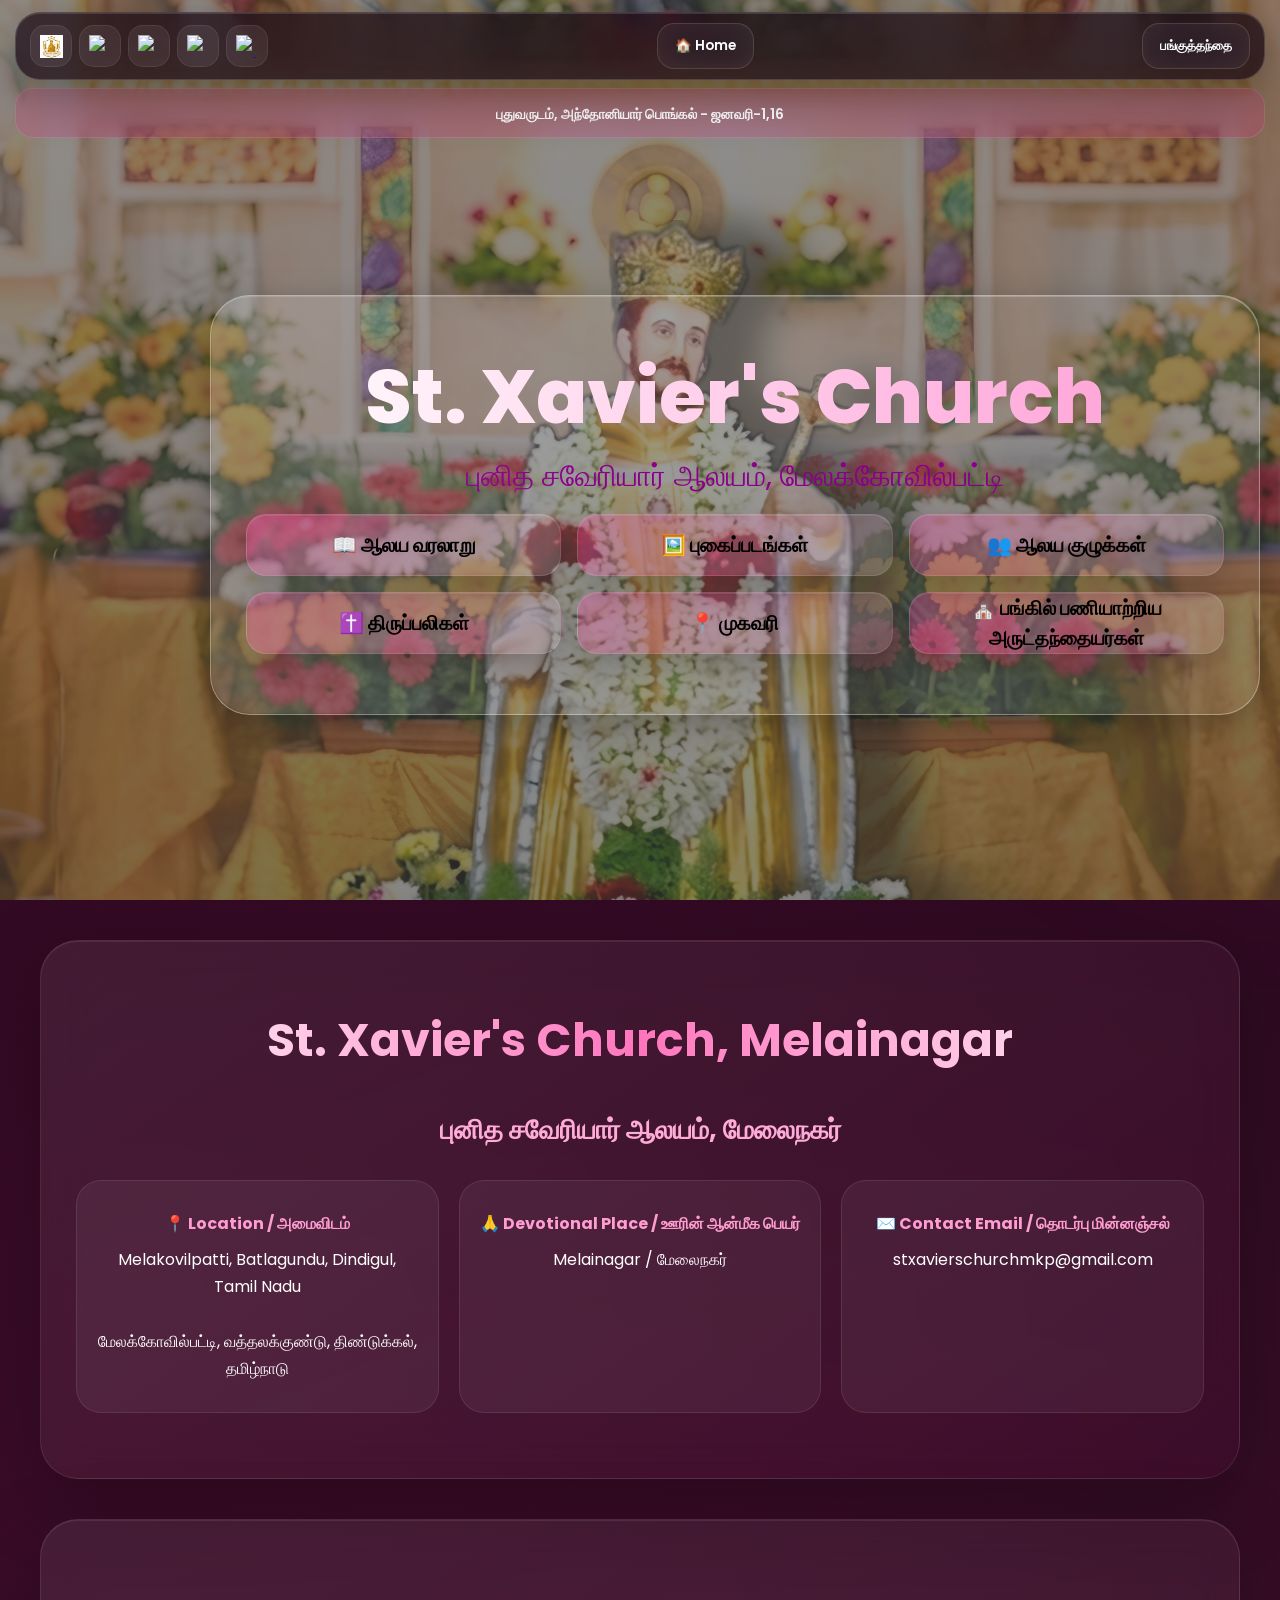
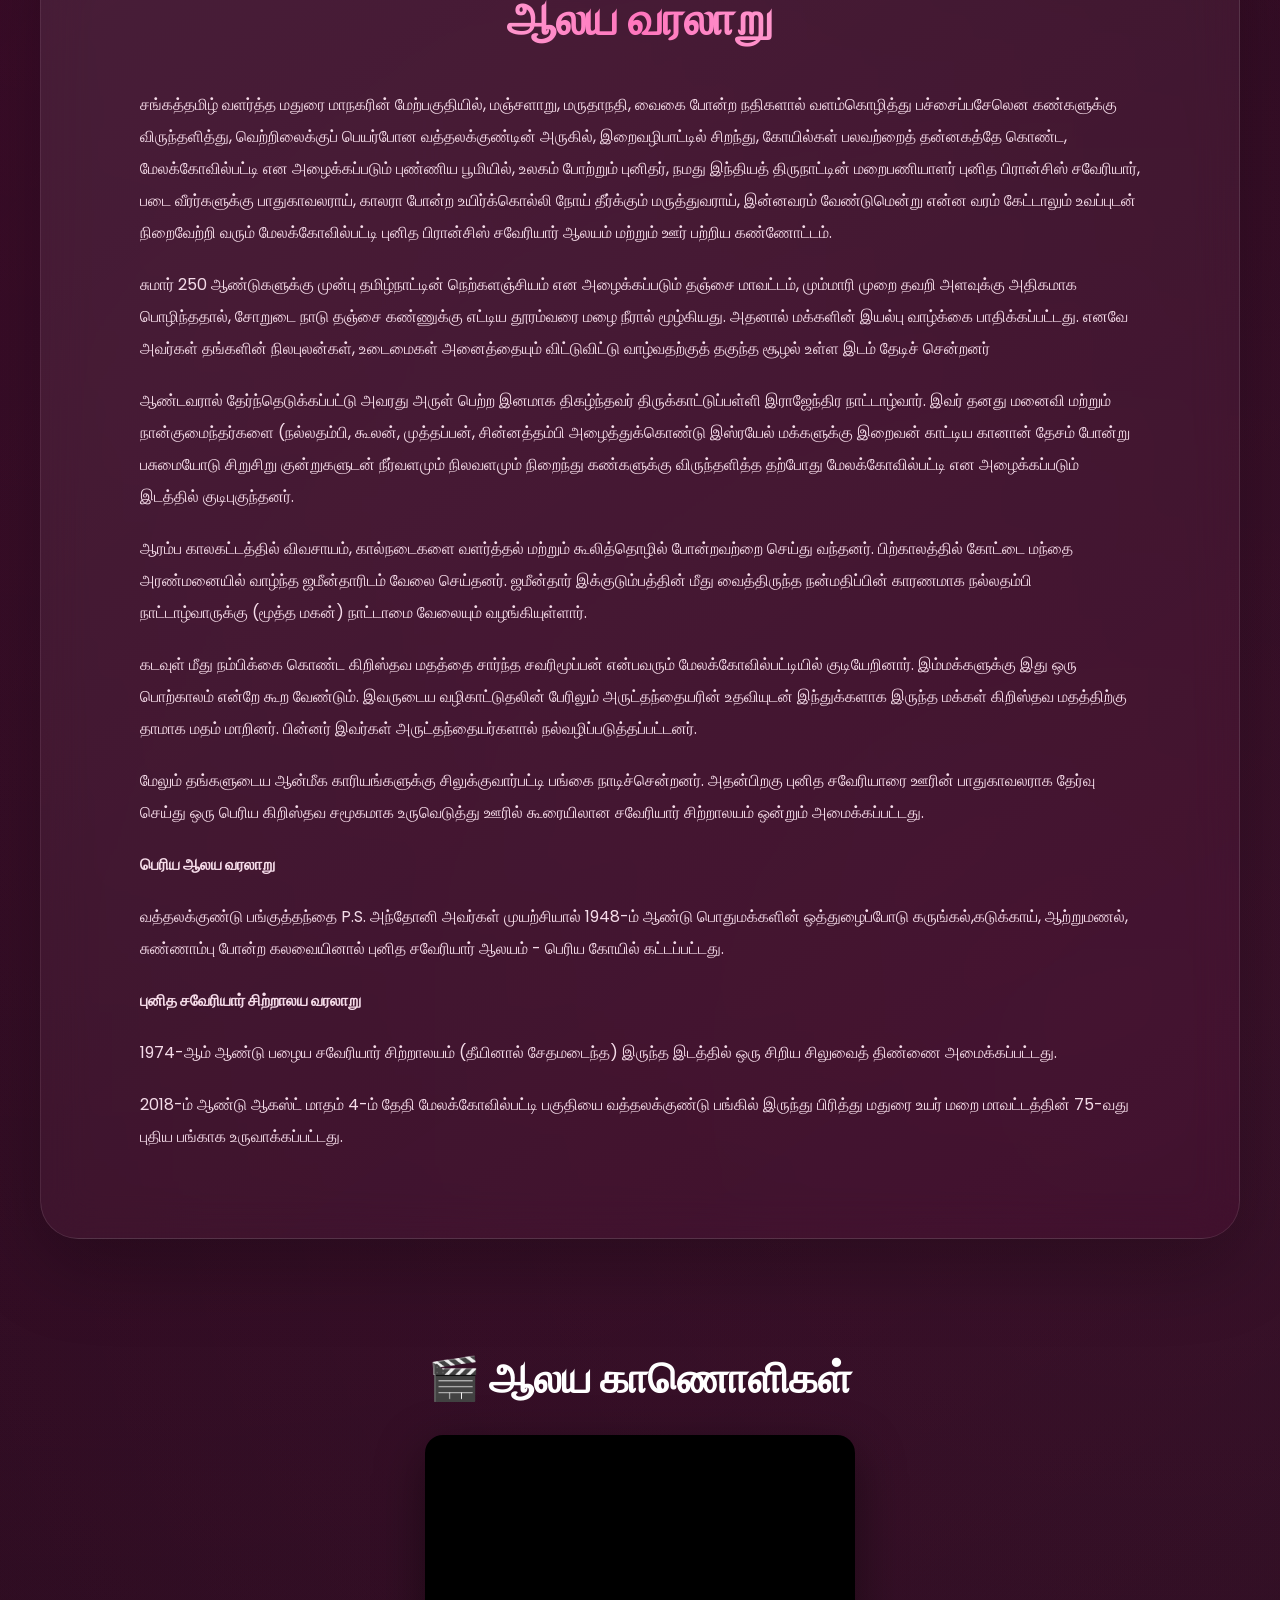
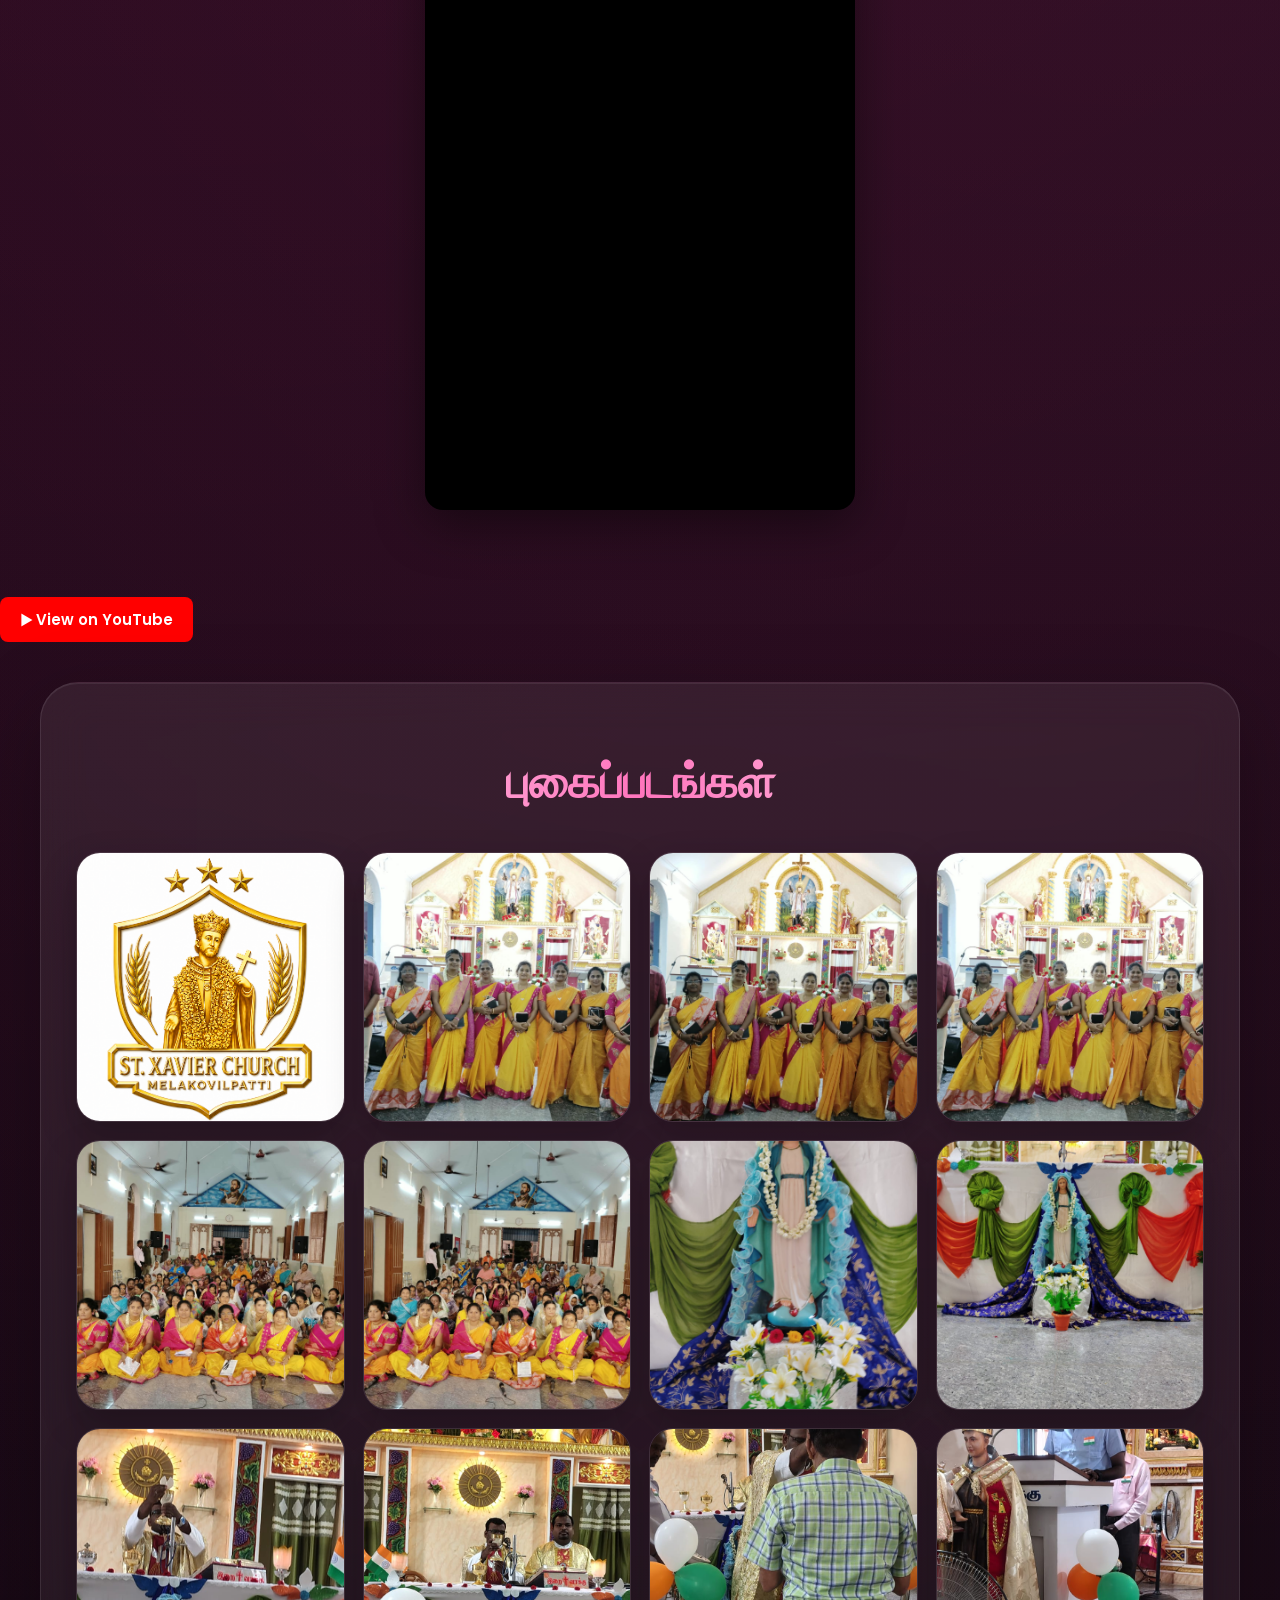
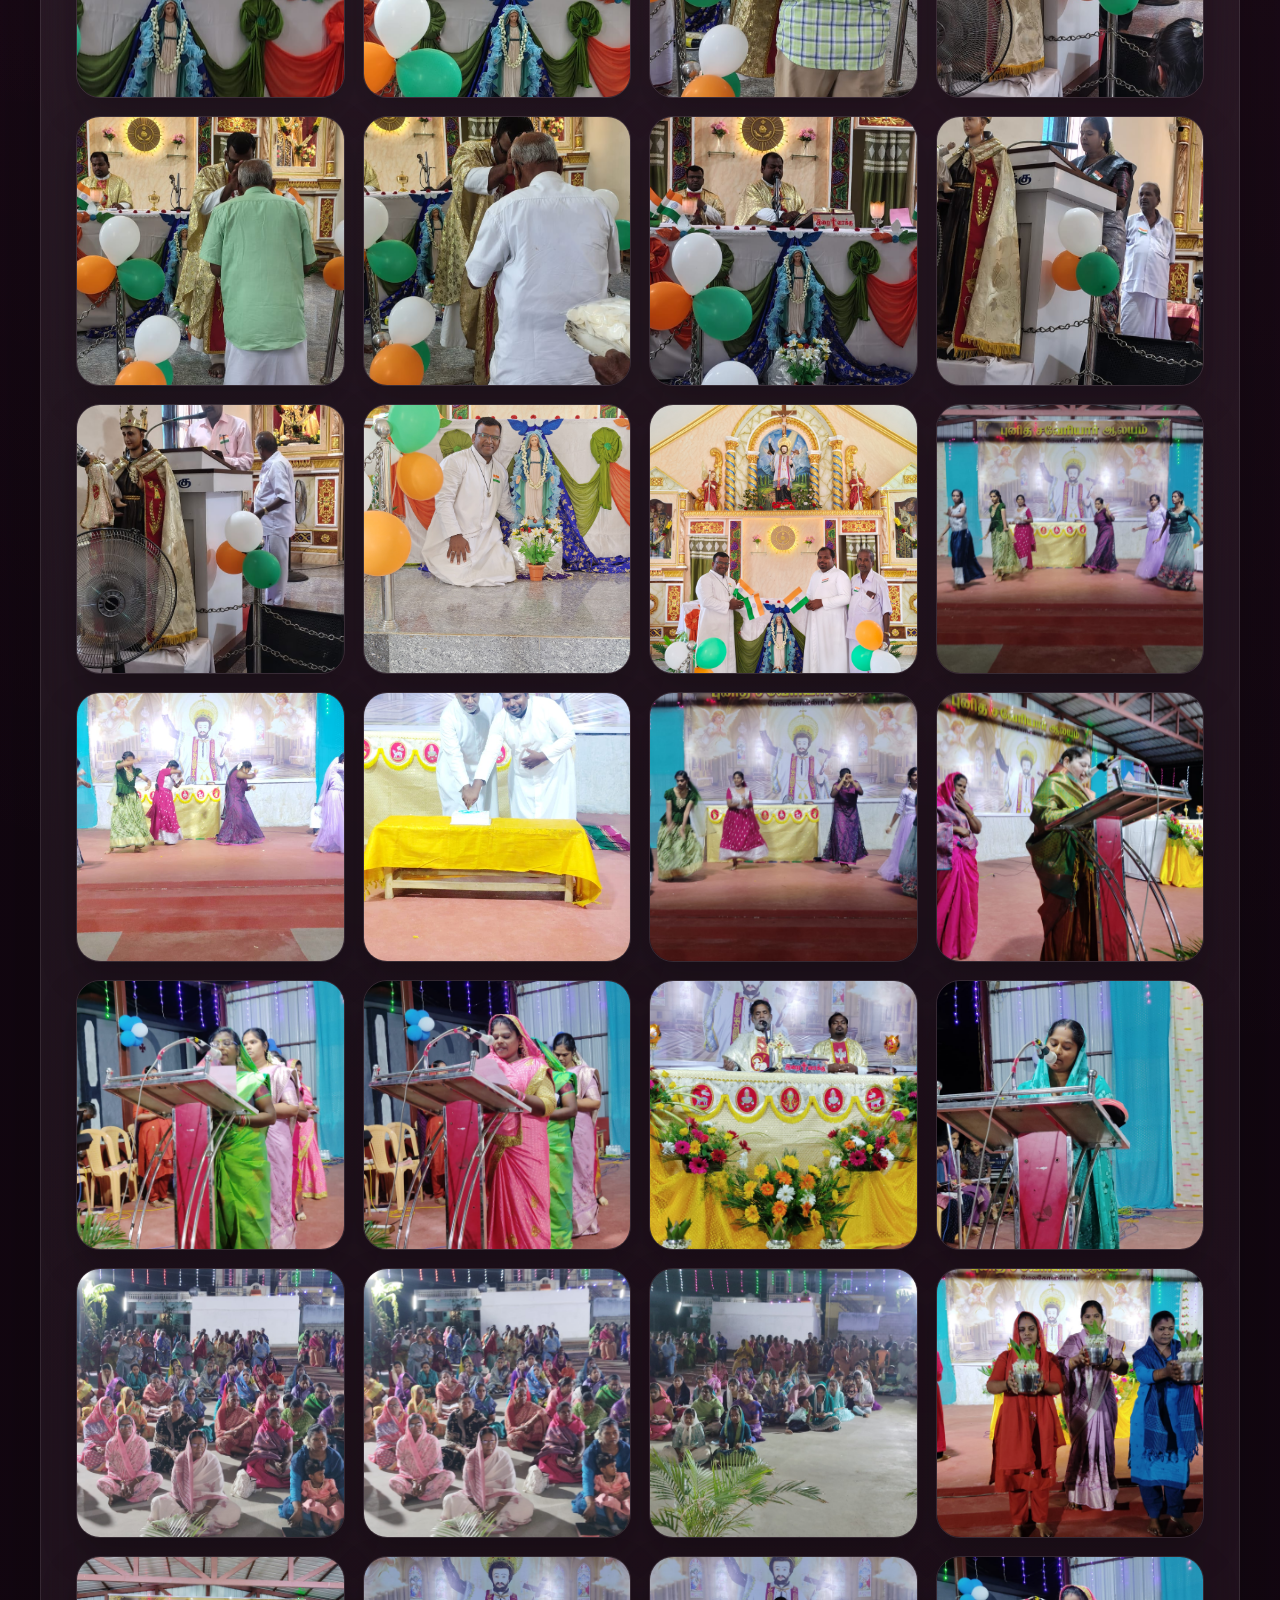
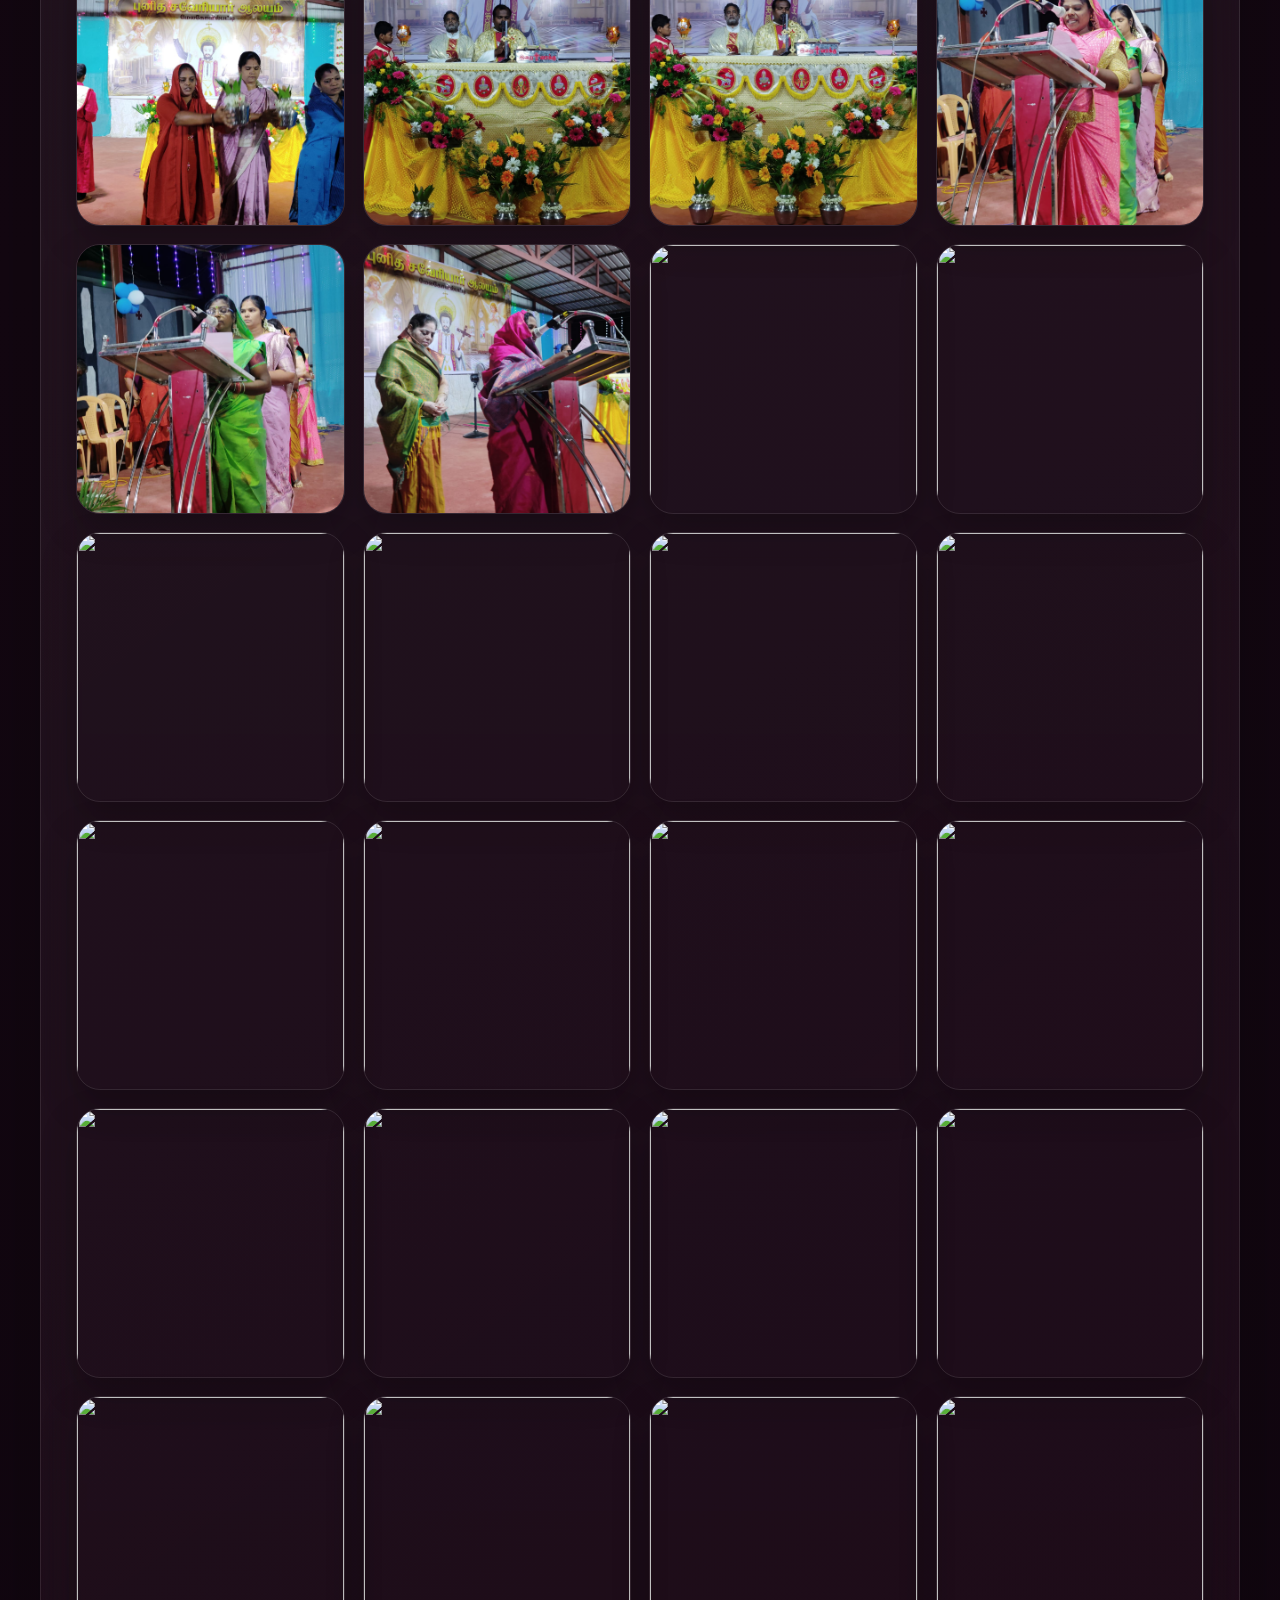
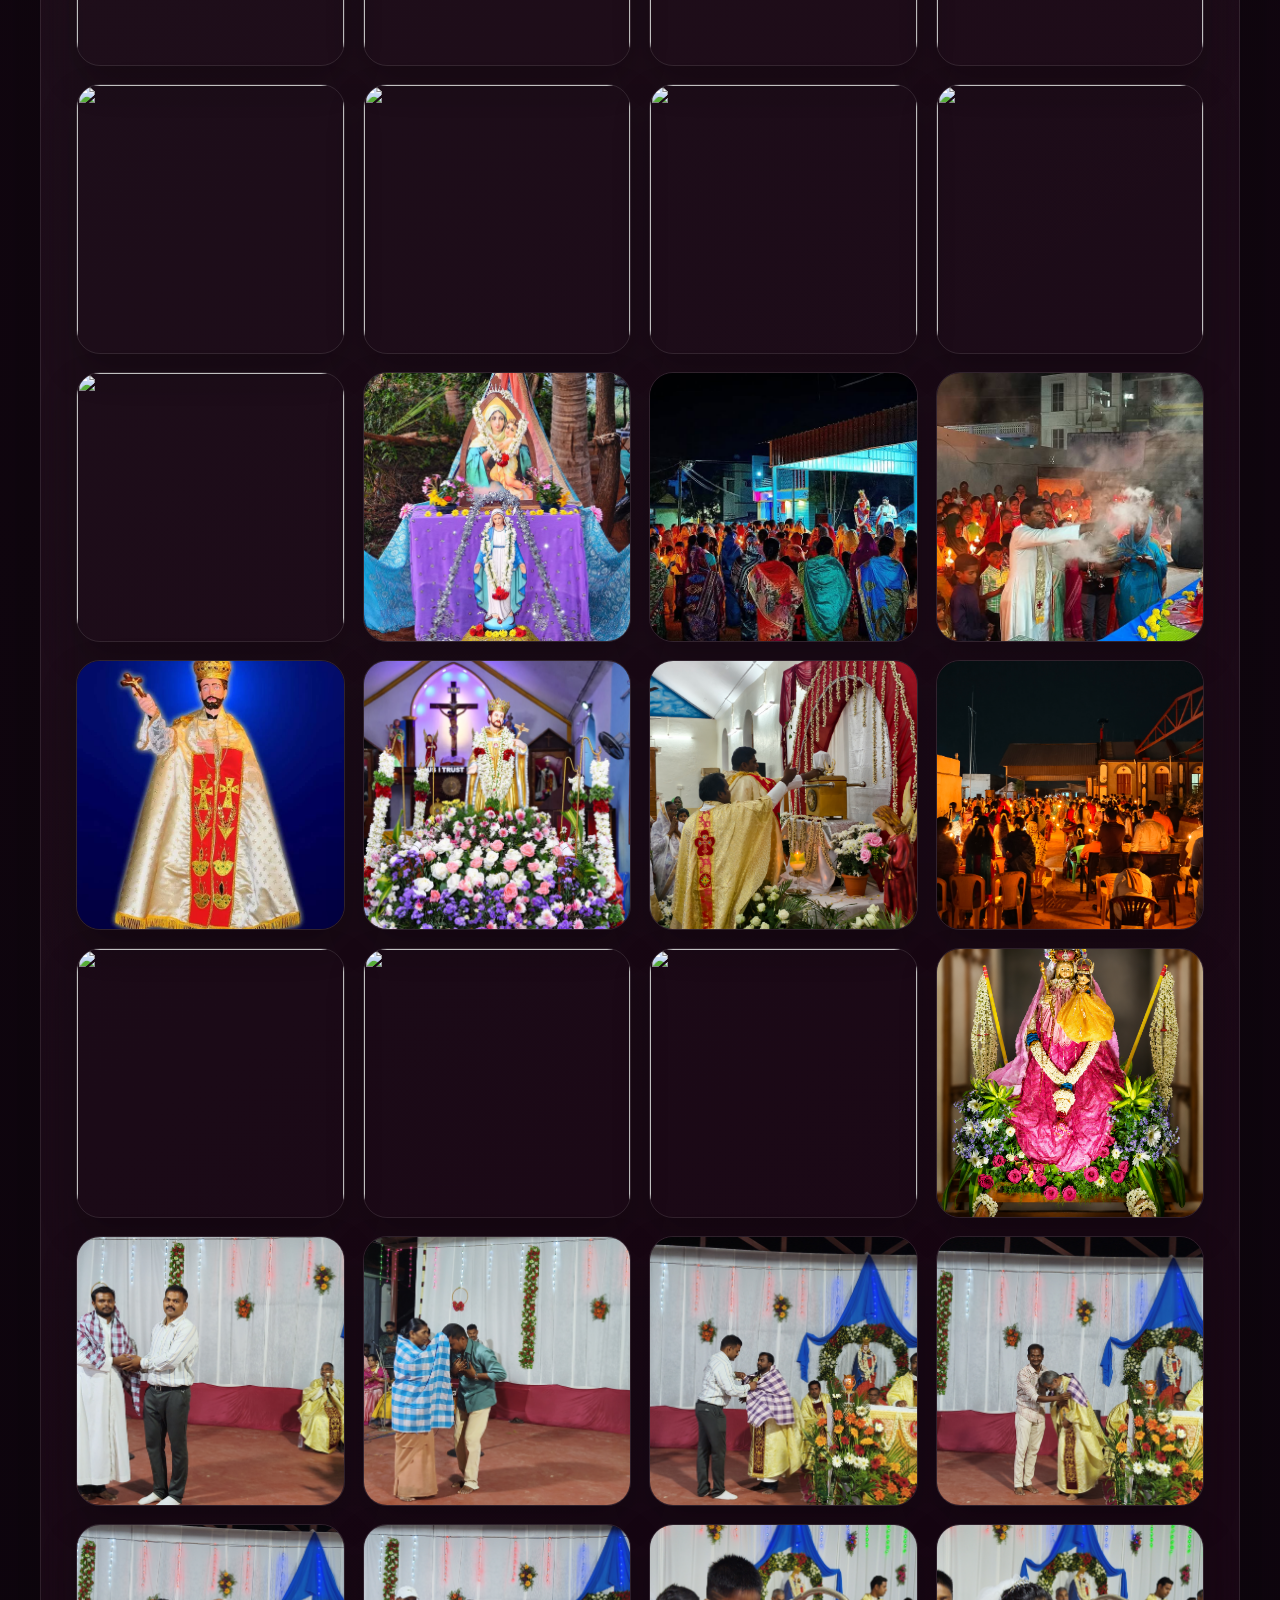
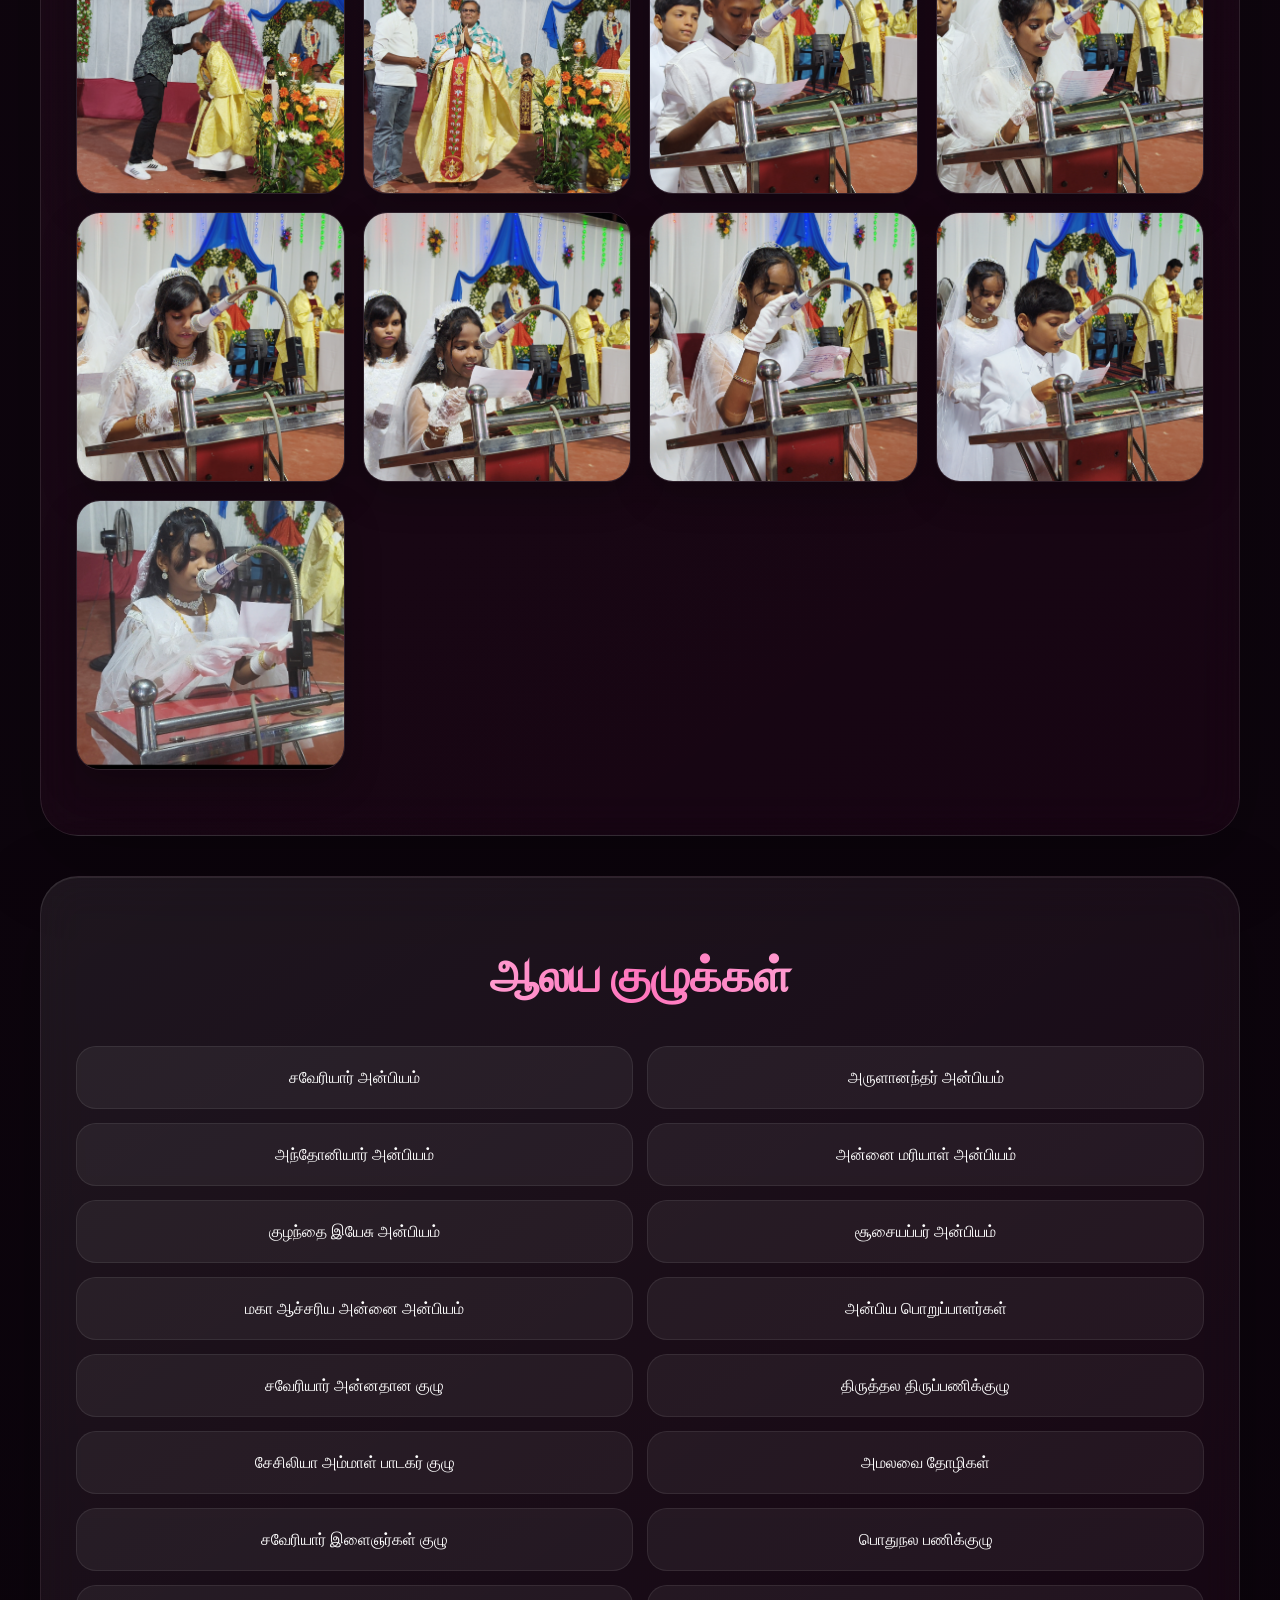
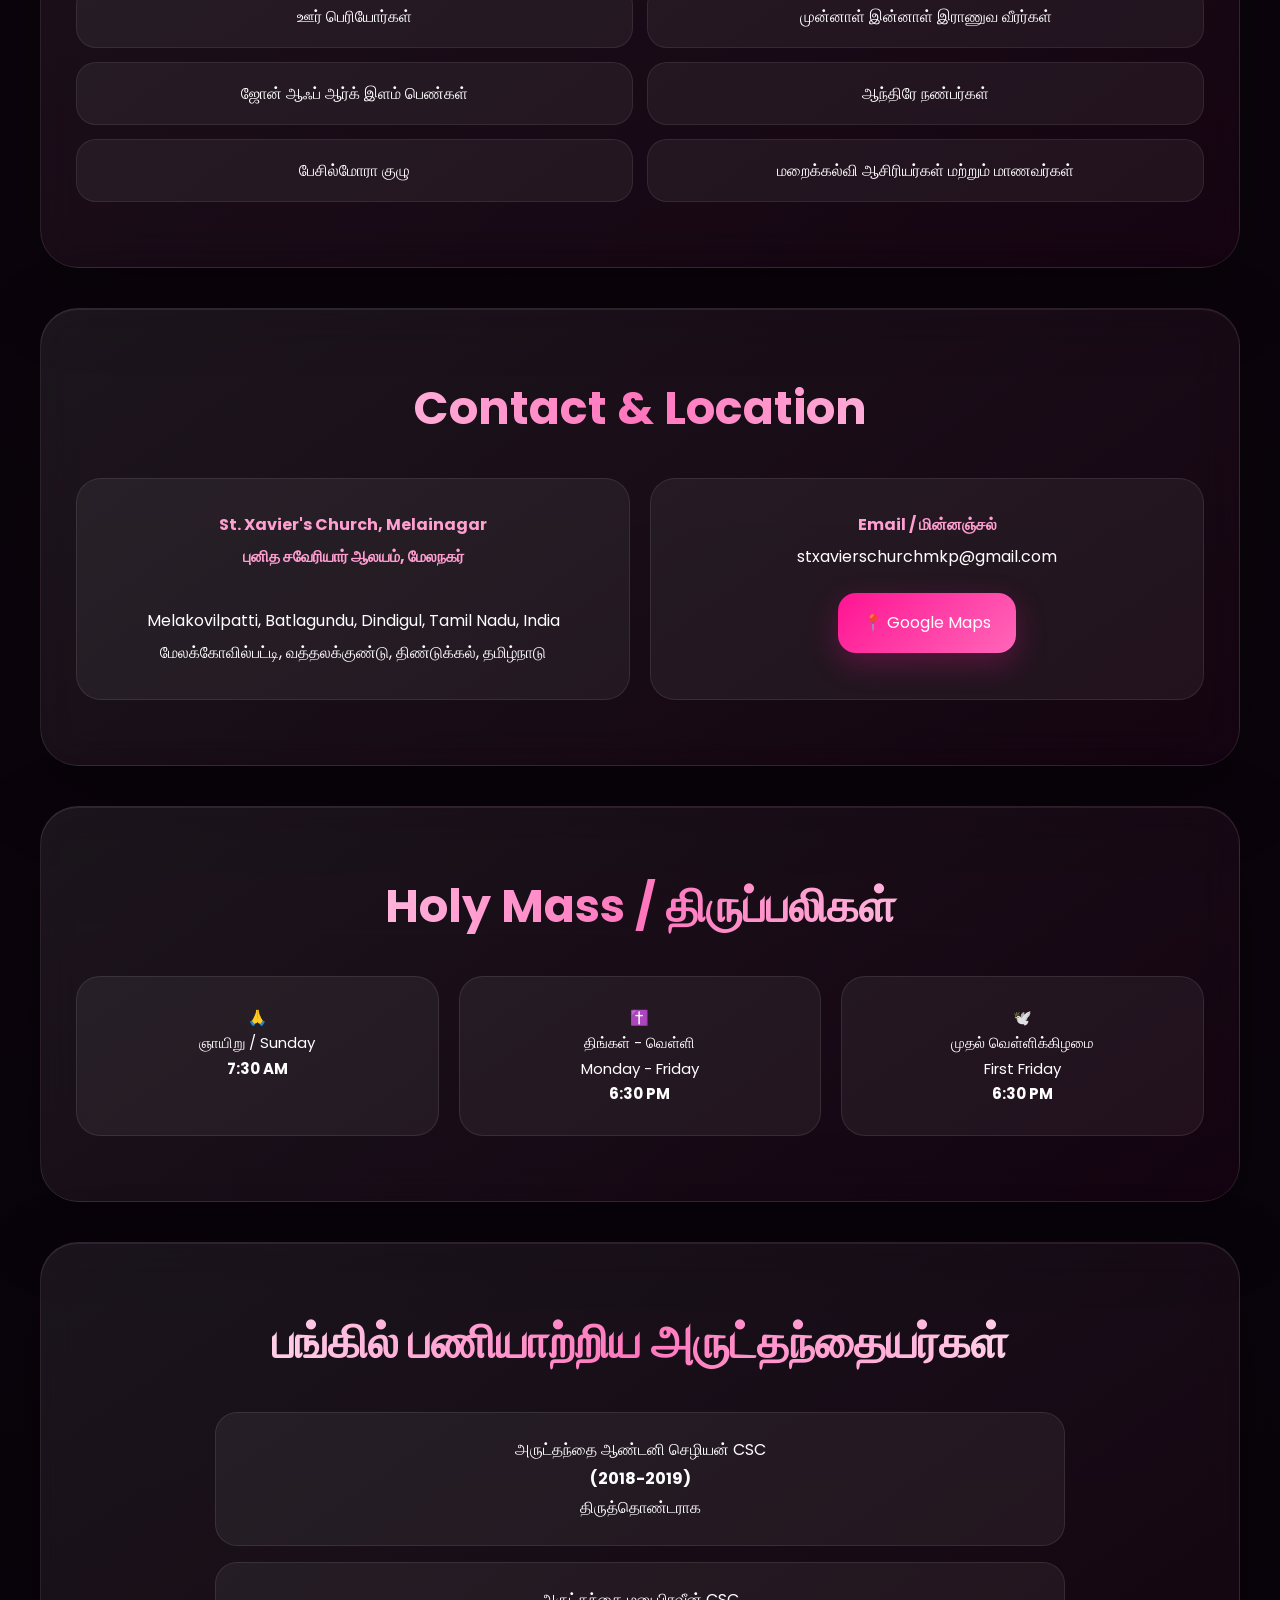
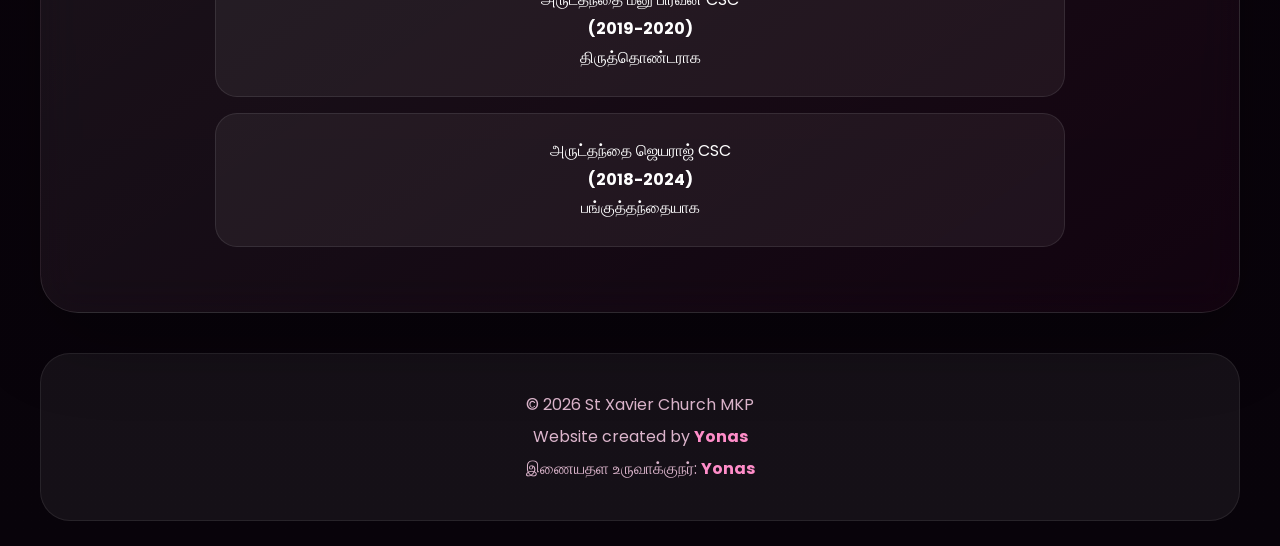
==== commit 66e3152f: "Update index.html" ====
--- a/index.html
+++ b/index.html
@@ -1968,6 +1968,155 @@
             }
 
         }, 500);
+
+    }
+
+});
+
+</script>
+
+   <!-- VIEW ON YOUTUBE BUTTON -->
+        <a
+            href="https://www.youtube.com/watch?v=Px43I0wFTIY"
+            target="_blank"
+            rel="noopener noreferrer"
+            class="view-youtube-btn">
+            ▶ View on YouTube
+        </a>
+
+    </div>
+
+</section>
+
+<style>
+
+#videos.church-video-section{
+    width:100%;
+    min-height:100vh;
+    display:flex;
+    justify-content:center;
+    align-items:center;
+    text-align:center;
+    padding:40px 15px;
+    box-sizing:border-box;
+}
+
+#videos .video-content{
+    width:100%;
+    display:flex;
+    flex-direction:column;
+    align-items:center;
+    justify-content:center;
+}
+
+#videos .video-title{
+    margin:0 0 25px 0;
+    text-align:center;
+    font-size:clamp(26px,4vw,42px);
+    font-weight:700;
+}
+
+#videos .video-wrapper{
+    position:relative;
+    width:min(90vw,430px);
+    height:min(75vh,765px);
+    aspect-ratio:9 / 16;
+    margin:0 auto;
+    overflow:hidden;
+    border-radius:18px;
+    box-shadow:0 15px 50px rgba(0,0,0,.45);
+    background:#000;
+}
+
+#videos .video-wrapper iframe{
+    position:absolute;
+    top:0;
+    left:0;
+    width:100%;
+    height:100%;
+    border:0;
+    display:block;
+}
+
+/* VIEW ON YOUTUBE */
+
+#videos .view-youtube-btn{
+    display:inline-flex !important;
+    align-items:center;
+    justify-content:center;
+
+    margin-top:18px;
+    padding:10px 18px;
+
+    background:#ff0000 !important;
+    color:#ffffff !important;
+
+    text-decoration:none !important;
+
+    border-radius:8px;
+
+    font-size:15px;
+    font-weight:600;
+
+    box-shadow:0 4px 15px rgba(0,0,0,.3);
+
+    cursor:pointer;
+
+    position:relative;
+    z-index:20;
+}
+
+#videos .view-youtube-btn:hover{
+    transform:scale(1.03);
+}
+
+#videos .view-youtube-btn:active{
+    transform:scale(.97);
+}
+
+@media(max-width:600px){
+
+    #videos.church-video-section{
+        min-height:100vh;
+        padding:25px 10px;
+    }
+
+    #videos .video-title{
+        font-size:28px;
+        margin-bottom:20px;
+    }
+
+    #videos .video-wrapper{
+        width:min(92vw,400px);
+        height:min(75vh,710px);
+        border-radius:12px;
+    }
+
+}
+
+</style>
+
+<script>
+
+document.addEventListener("DOMContentLoaded",function(){
+
+    if(window.location.hash === "#videos"){
+
+        setTimeout(function(){
+
+            const videoSection =
+                document.getElementById("videos");
+
+            if(videoSection){
+
+                videoSection.scrollIntoView({
+                    behavior:"smooth",
+                    block:"start"
+                });
+
+            }
+
+        },500);
 
     }
 
@@ -2427,173 +2576,9 @@
 
 </script>
 
-   <!-- ================= VIDEOS ================= -->
-
-<section id="videos" class="church-video-section">
-
-    <div class="video-content">
-
-        <h2 class="video-title">🎬 ஆலய காணொளிகள்</h2>
-
-        <div class="video-wrapper">
-
-            <iframe
-                src="https://www.youtube.com/embed/Px43I0wFTIY?autoplay=1&mute=0&playsinline=1&rel=0"
-                title="St. Xavier's Church Video"
-                allow="autoplay; encrypted-media; picture-in-picture; fullscreen"
-                allowfullscreen>
-            </iframe>
-
-        </div>
-
-        <!-- VIEW ON YOUTUBE BUTTON -->
-        <a
-            href="https://www.youtube.com/watch?v=Px43I0wFTIY"
-            target="_blank"
-            rel="noopener noreferrer"
-            class="view-youtube-btn">
-            ▶ View on YouTube
-        </a>
-
-    </div>
-
-</section>
-
-<style>
-
-#videos.church-video-section{
-    width:100%;
-    min-height:100vh;
-    display:flex;
-    justify-content:center;
-    align-items:center;
-    text-align:center;
-    padding:40px 15px;
-    box-sizing:border-box;
-}
-
-#videos .video-content{
-    width:100%;
-    display:flex;
-    flex-direction:column;
-    align-items:center;
-    justify-content:center;
-}
-
-#videos .video-title{
-    margin:0 0 25px 0;
-    text-align:center;
-    font-size:clamp(26px,4vw,42px);
-    font-weight:700;
-}
-
-#videos .video-wrapper{
-    position:relative;
-    width:min(90vw,430px);
-    height:min(75vh,765px);
-    aspect-ratio:9 / 16;
-    margin:0 auto;
-    overflow:hidden;
-    border-radius:18px;
-    box-shadow:0 15px 50px rgba(0,0,0,.45);
-    background:#000;
-}
-
-#videos .video-wrapper iframe{
-    position:absolute;
-    top:0;
-    left:0;
-    width:100%;
-    height:100%;
-    border:0;
-    display:block;
-}
-
-/* VIEW ON YOUTUBE */
-
-#videos .view-youtube-btn{
-    display:inline-flex !important;
-    align-items:center;
-    justify-content:center;
-
-    margin-top:18px;
-    padding:10px 18px;
-
-    background:#ff0000 !important;
-    color:#ffffff !important;
-
-    text-decoration:none !important;
-
-    border-radius:8px;
-
-    font-size:15px;
-    font-weight:600;
-
-    box-shadow:0 4px 15px rgba(0,0,0,.3);
-
-    cursor:pointer;
-
-    position:relative;
-    z-index:20;
-}
-
-#videos .view-youtube-btn:hover{
-    transform:scale(1.03);
-}
-
-#videos .view-youtube-btn:active{
-    transform:scale(.97);
-}
-
-@media(max-width:600px){
-
-    #videos.church-video-section{
-        min-height:100vh;
-        padding:25px 10px;
-    }
-
-    #videos .video-title{
-        font-size:28px;
-        margin-bottom:20px;
-    }
-
-    #videos .video-wrapper{
-        width:min(92vw,400px);
-        height:min(75vh,710px);
-        border-radius:12px;
-    }
-
-}
-
-</style>
-
-<script>
-
-document.addEventListener("DOMContentLoaded",function(){
-
-    if(window.location.hash === "#videos"){
-
-        setTimeout(function(){
-
-            const videoSection =
-                document.getElementById("videos");
-
-            if(videoSection){
-
-                videoSection.scrollIntoView({
-                    behavior:"smooth",
-                    block:"start"
-                });
-
-            }
-
-        },500);
-
-    }
-
-});
-
-</script>
+
+
+       
 
 
 
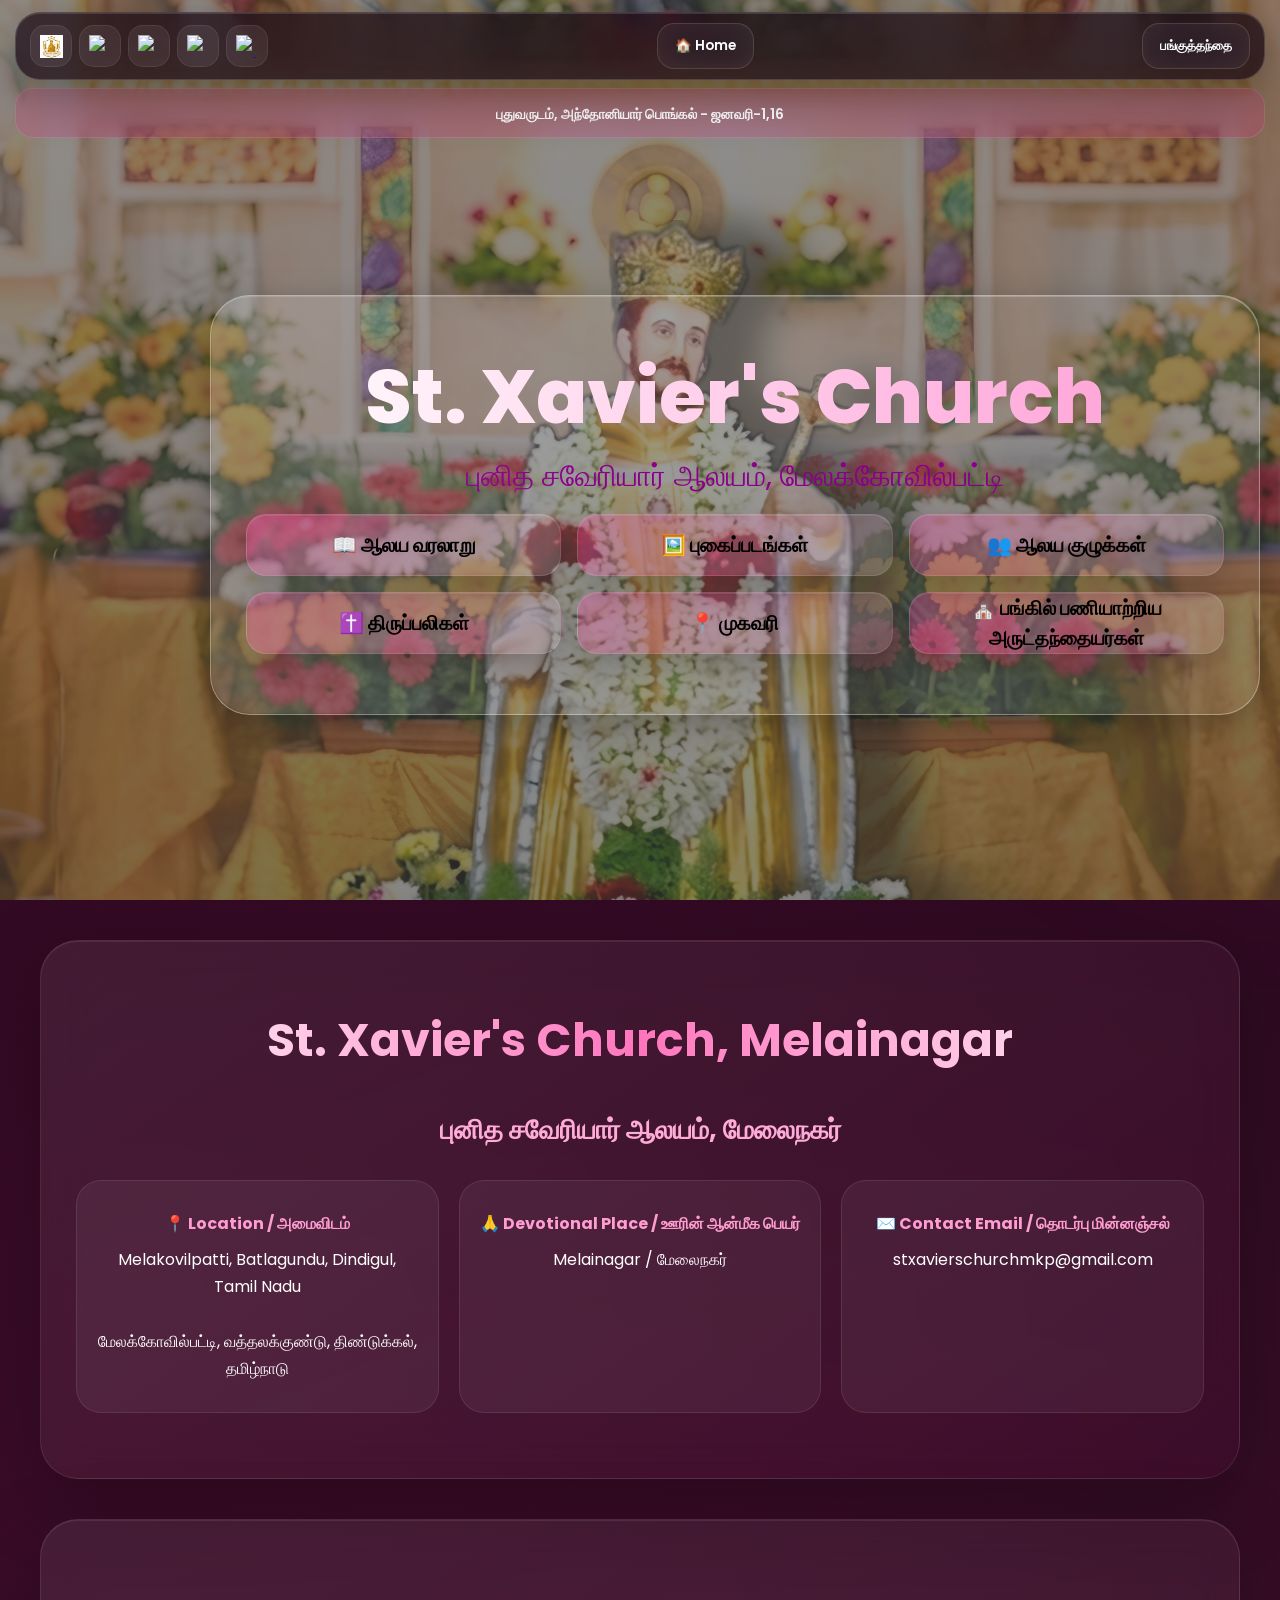
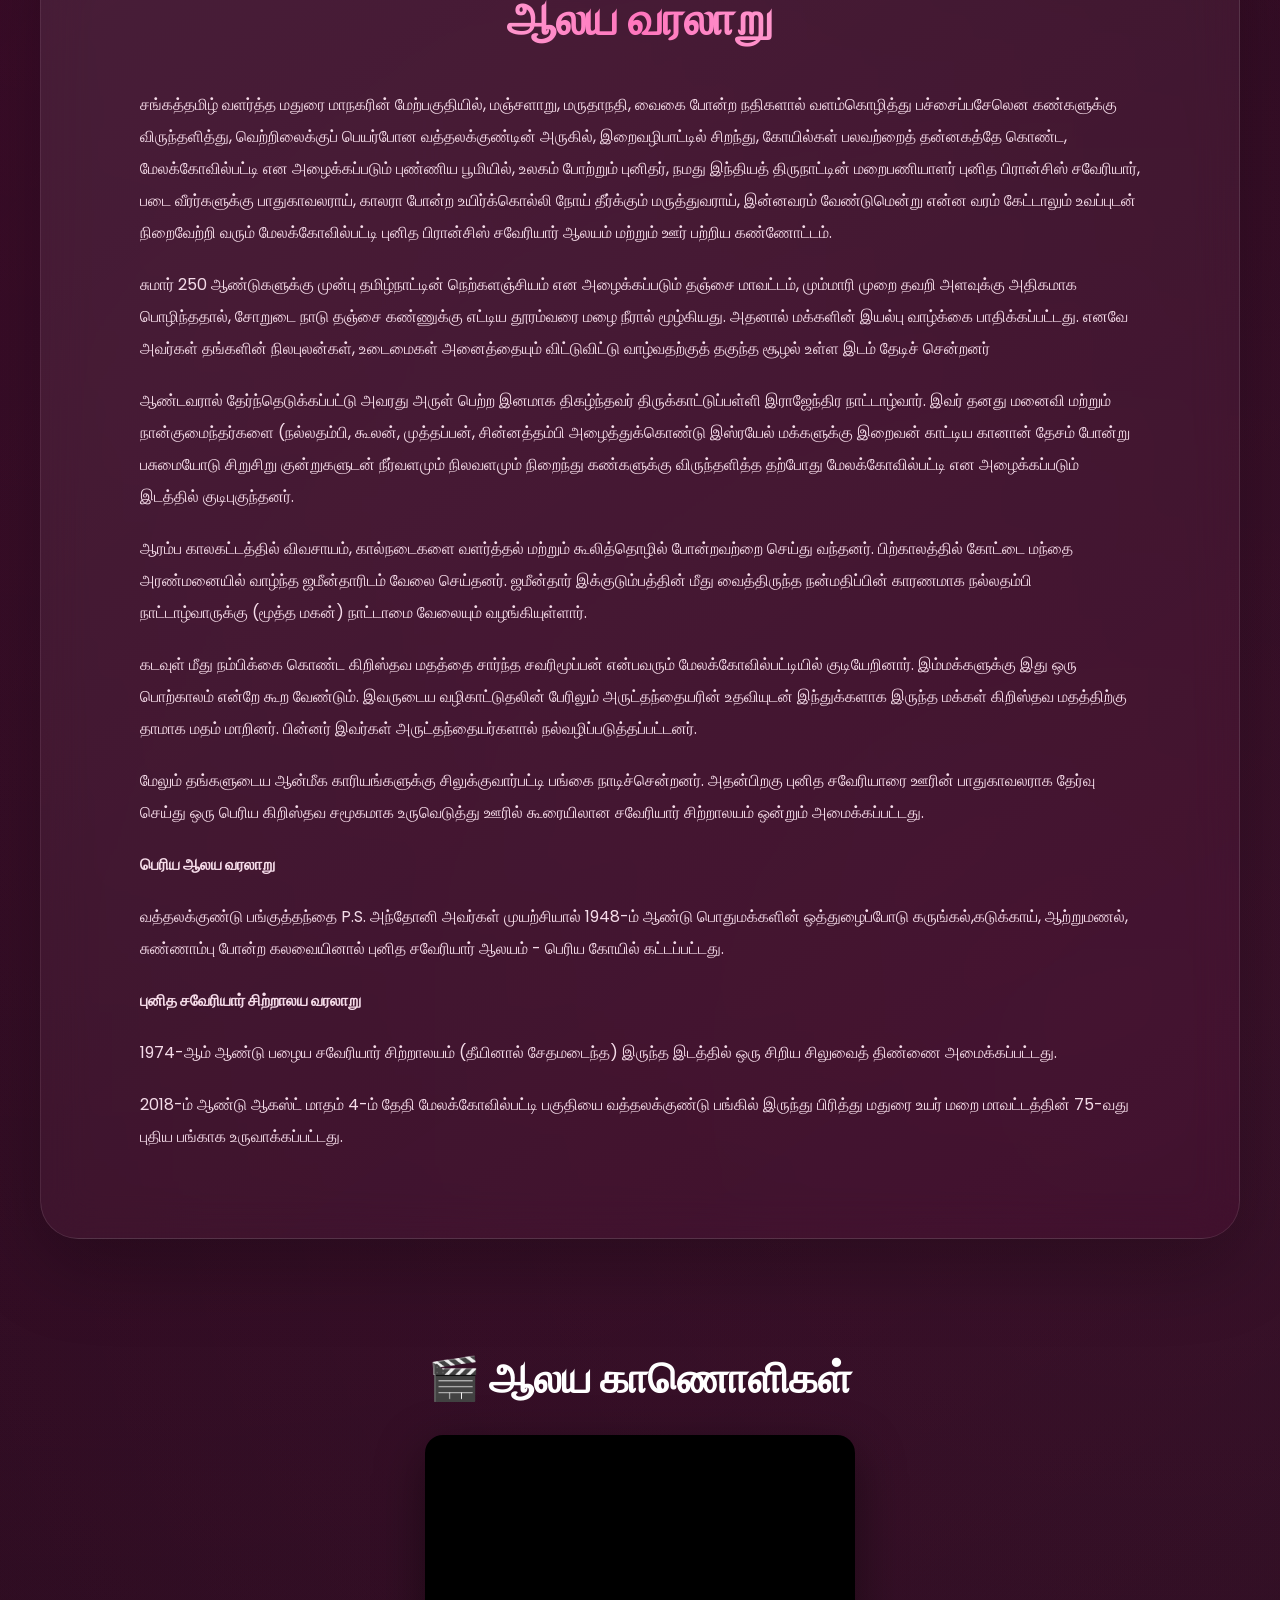
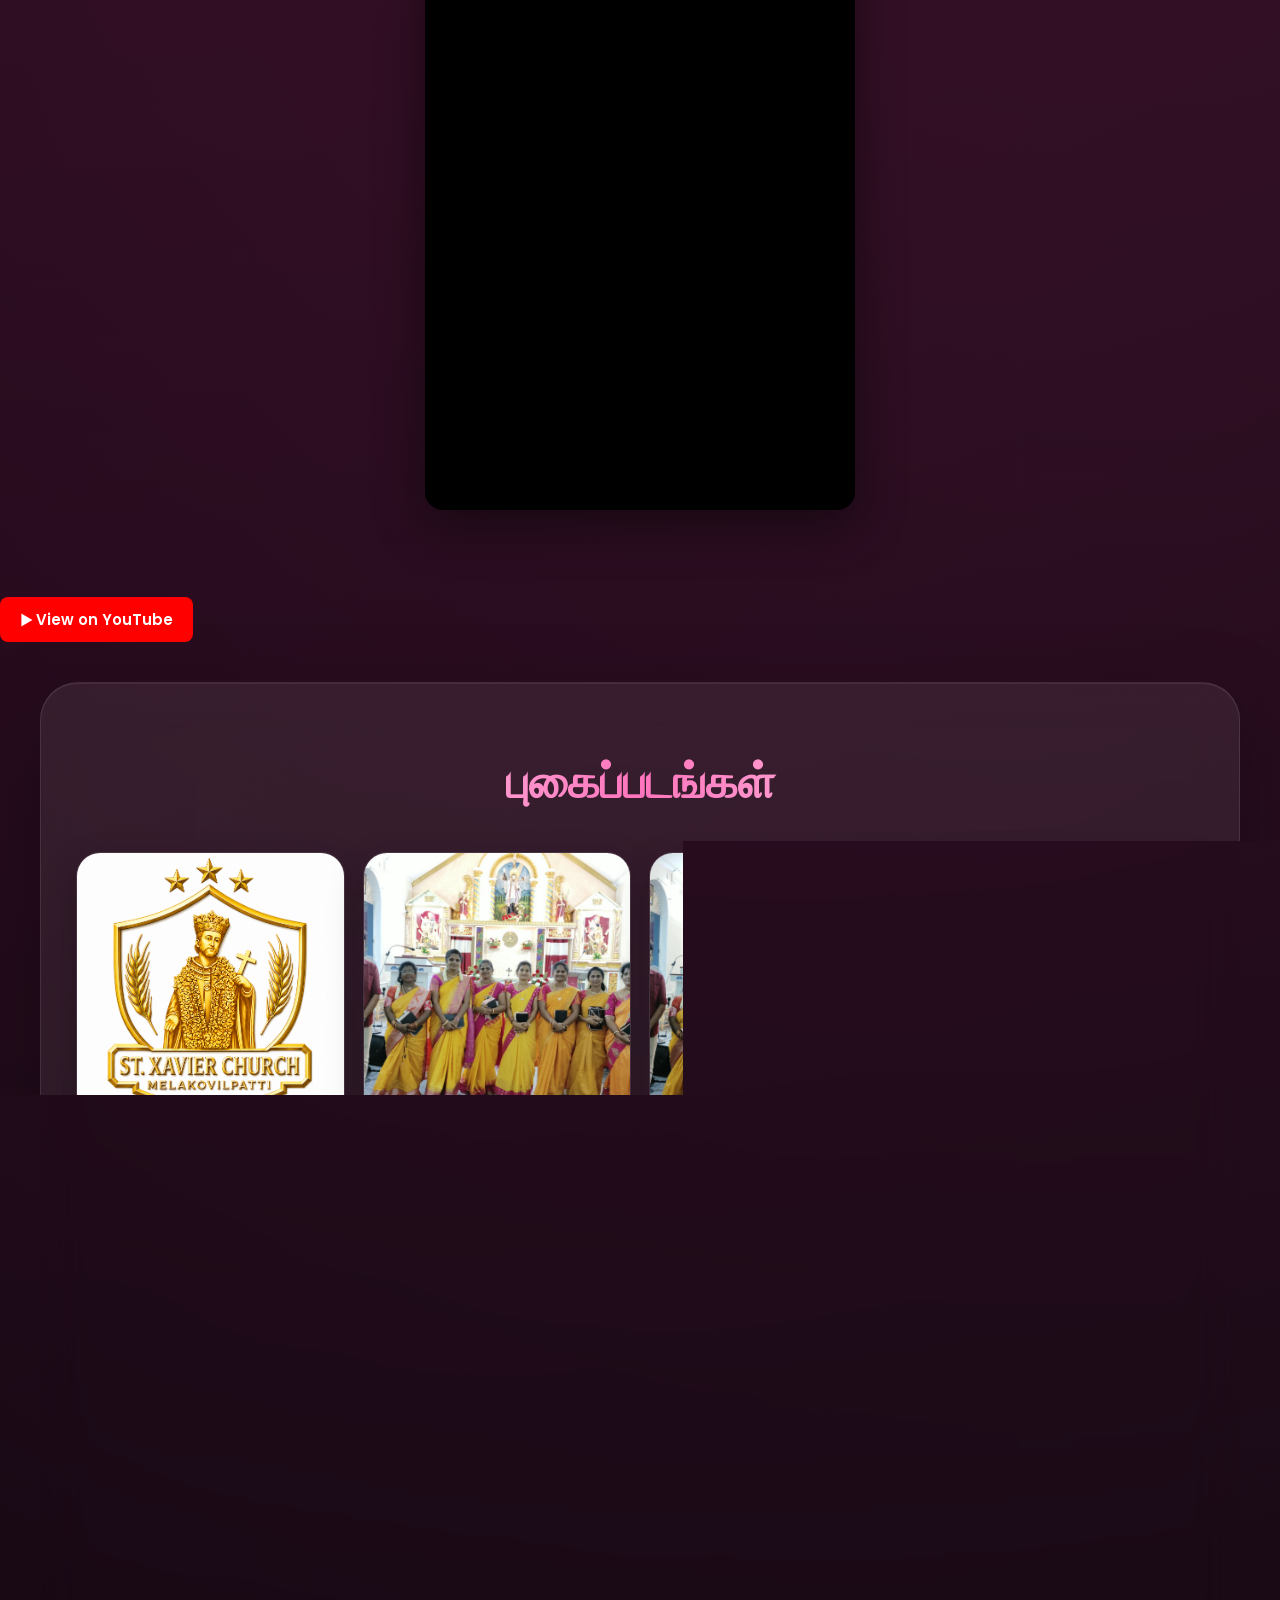
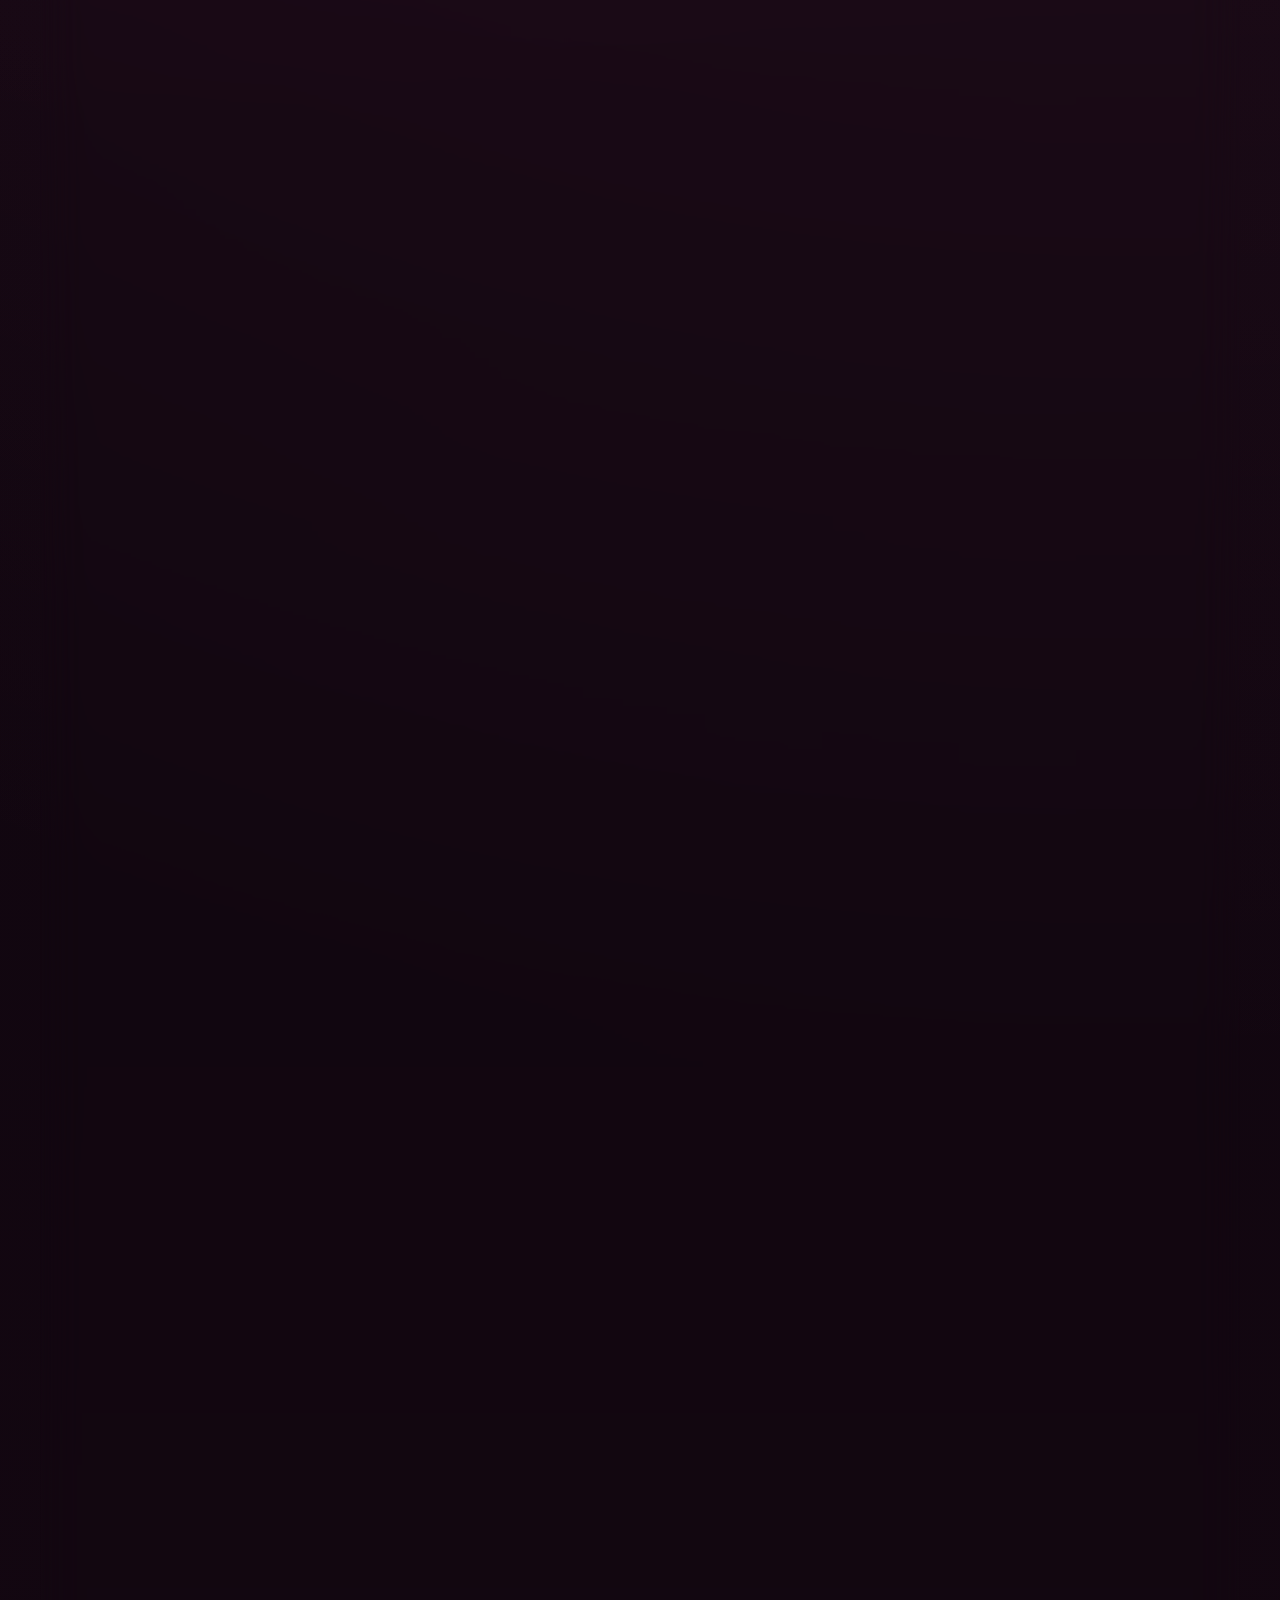
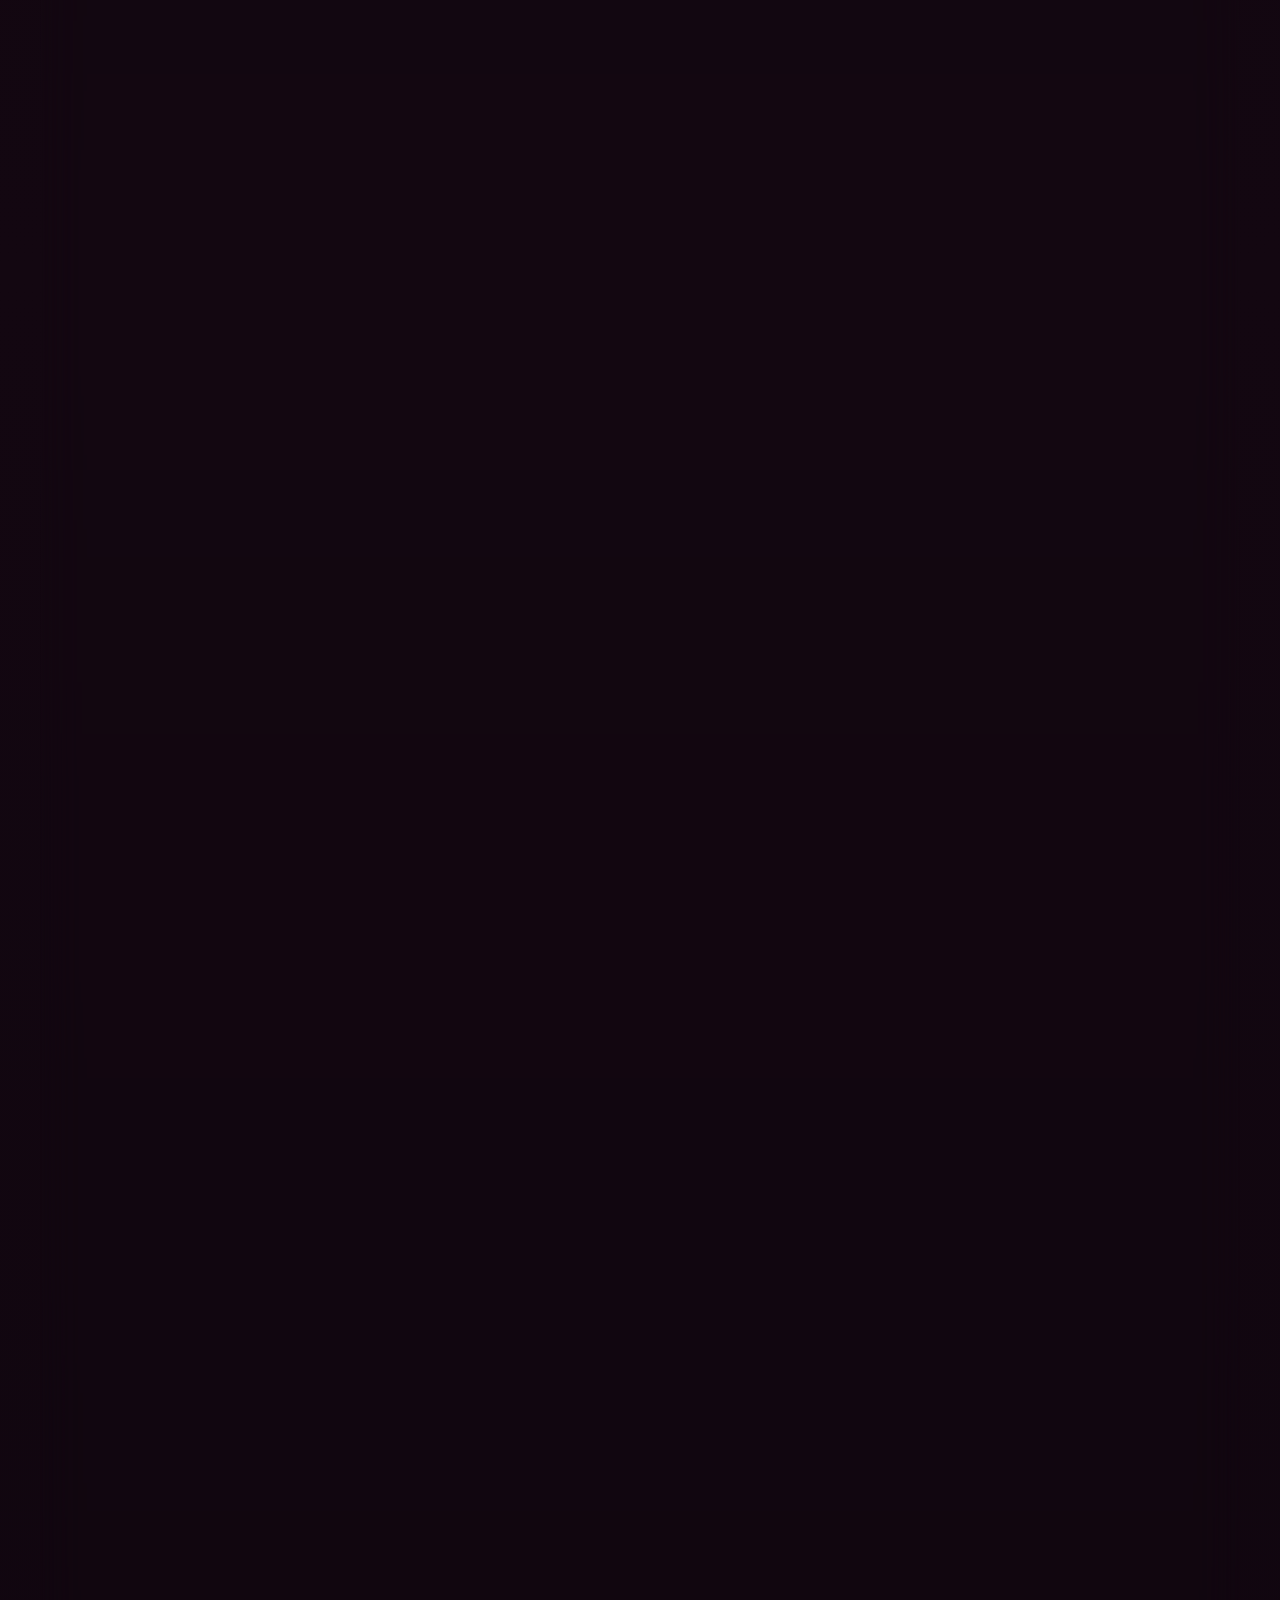
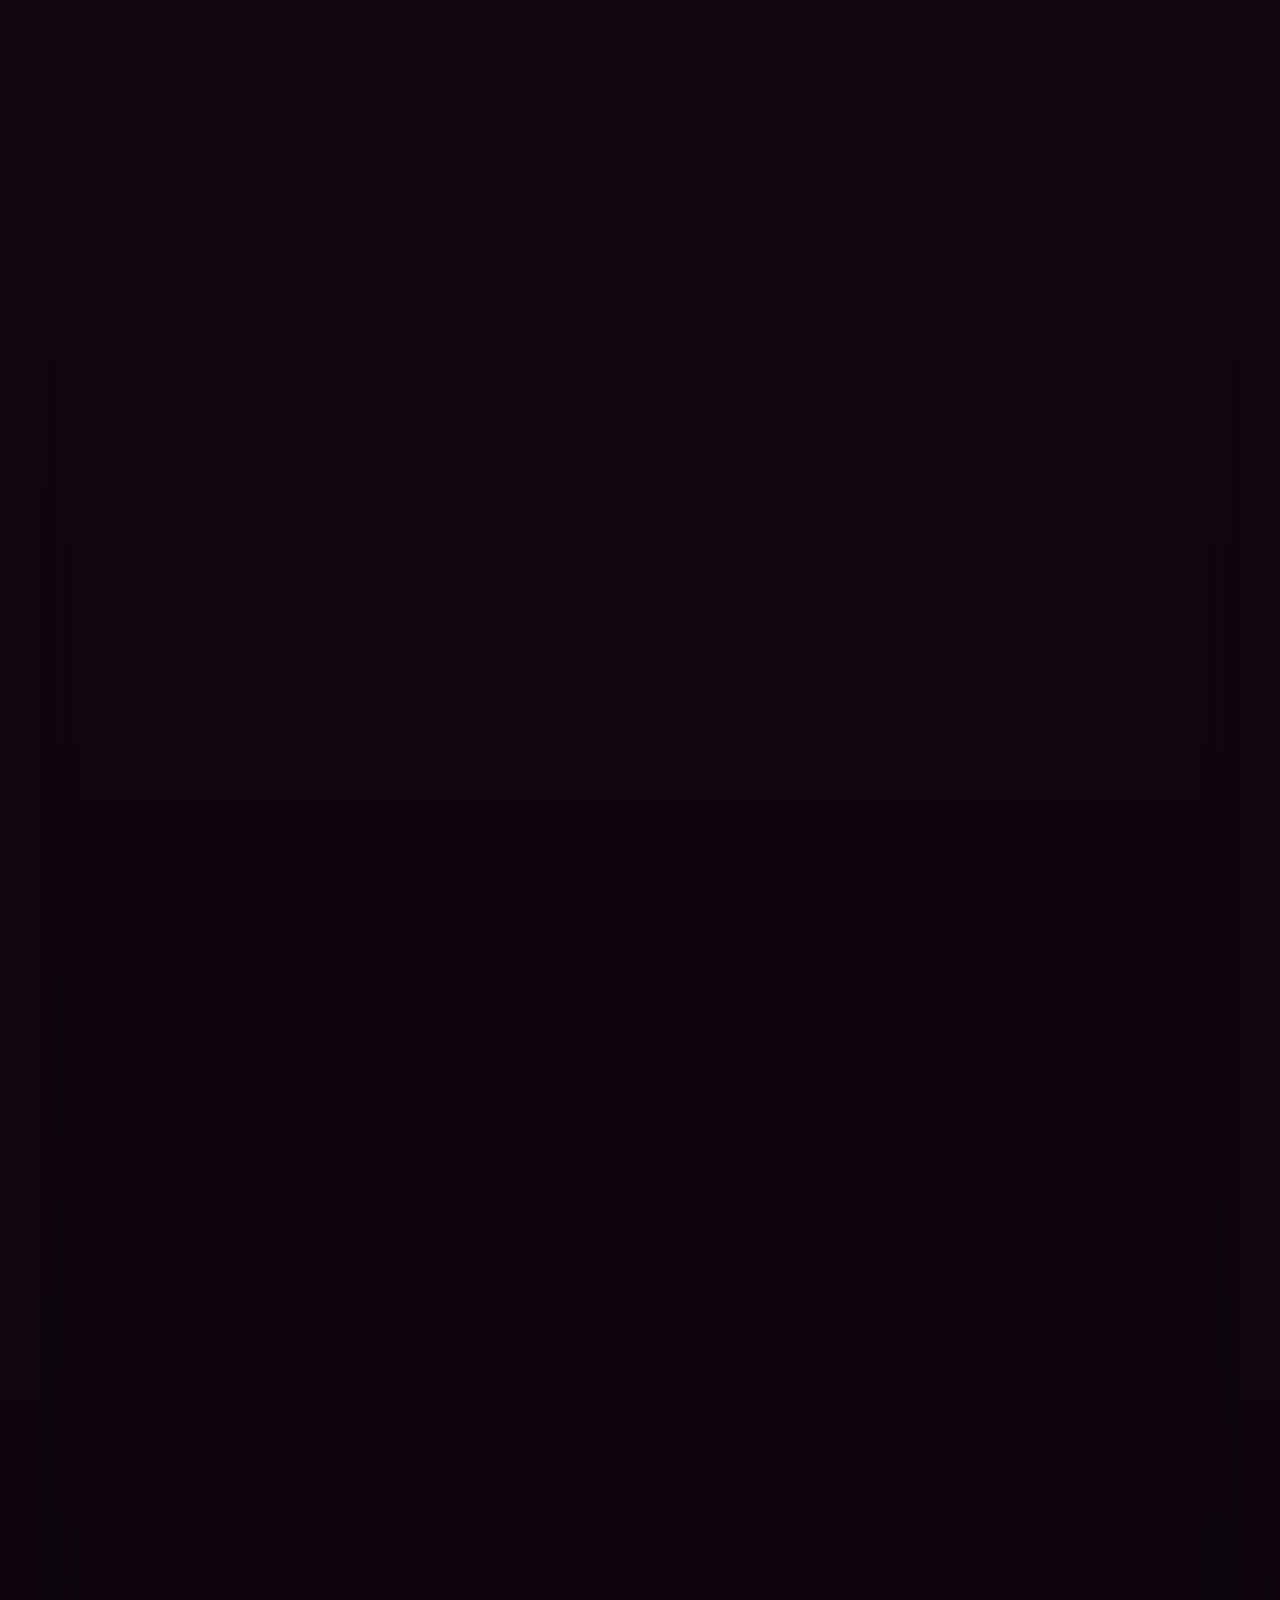
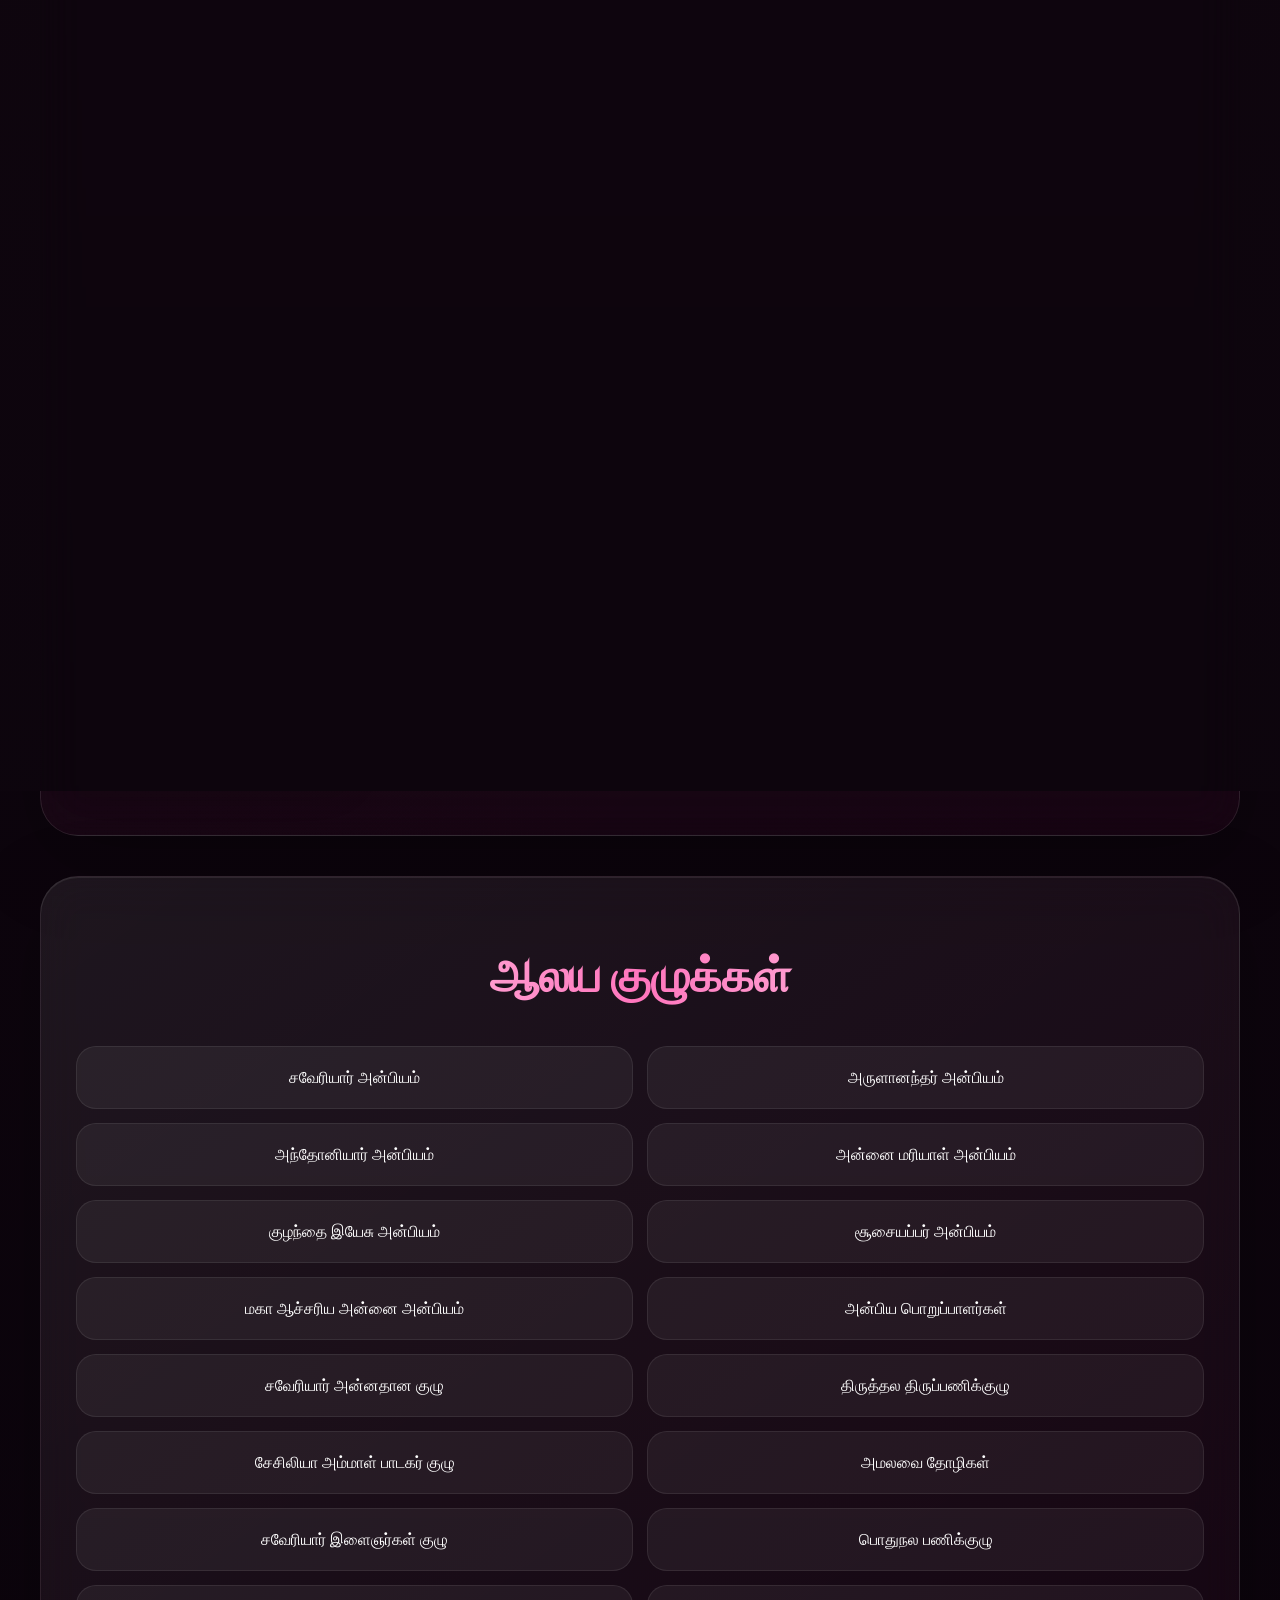
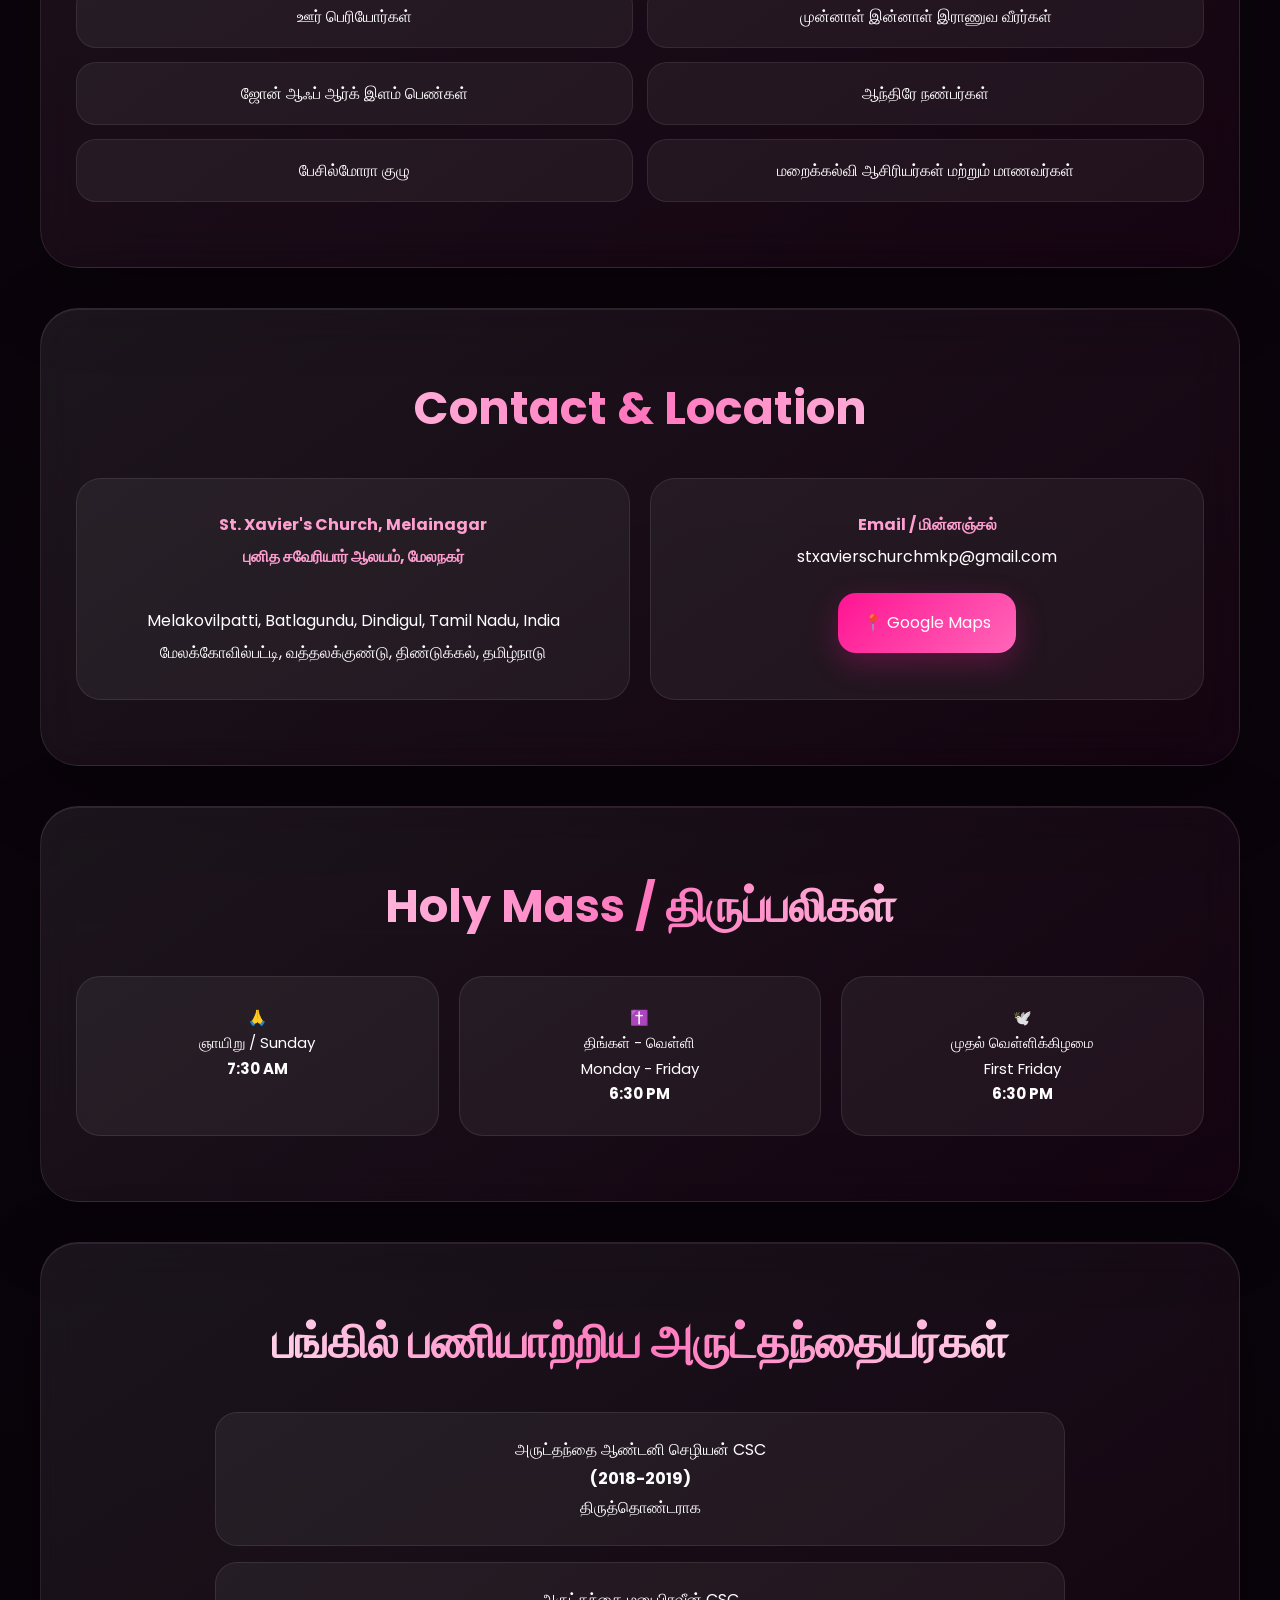
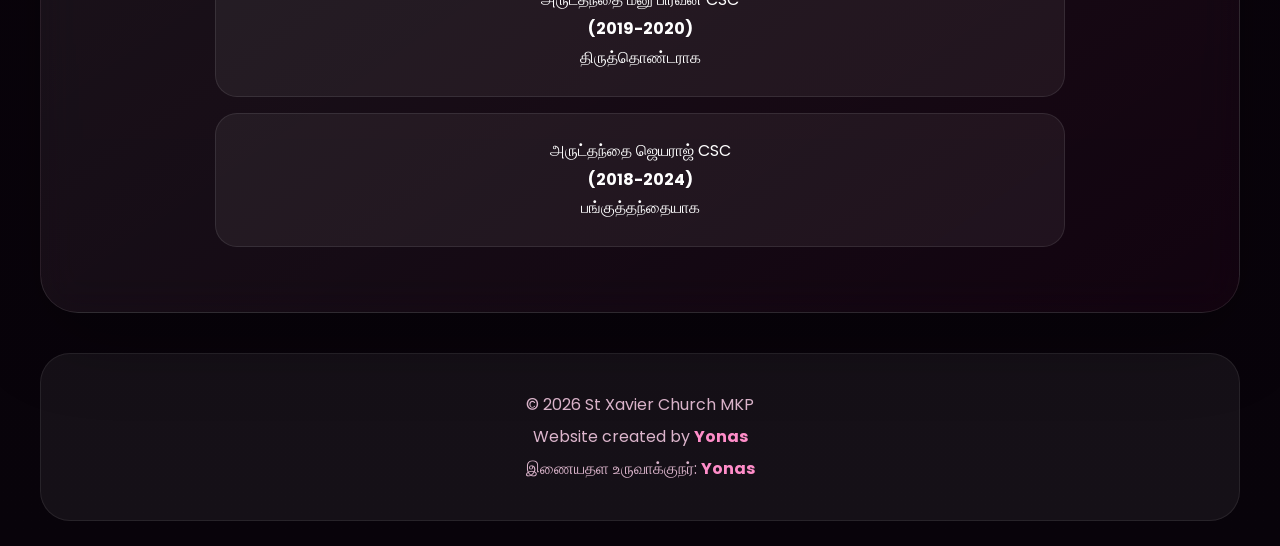
==== commit 25e3f7a1: "Update index.html" ====
--- a/index.html
+++ b/index.html
@@ -1745,7 +1745,7 @@
 
             <iframe
                 id="churchVideo"
-                src="https://www.youtube.com/embed/Px43I0wFTIY?autoplay=1&mute=0&playsinline=1&rel=0"
+                src="https://youtube.com/shorts/mNoygpIXiL4?si=0Mkk4bTzQMnpxnLp?autoplay=1&mute=0&playsinline=1&rel=0"
                 title="St. Xavier's Church Video"
                 allow="autoplay; encrypted-media; picture-in-picture; fullscreen"
                 allowfullscreen>
@@ -1865,7 +1865,7 @@
 
    <!-- VIEW ON YOUTUBE BUTTON -->
 <a
-    href="https://www.youtube.com/watch?v=Px43I0wFTIY"
+    href="https://youtube.com/shorts/mNoygpIXiL4?si=0Mkk4bTzQMnpxnLp"
     target="_blank"
     rel="noopener noreferrer"
     class="view-youtube-btn">
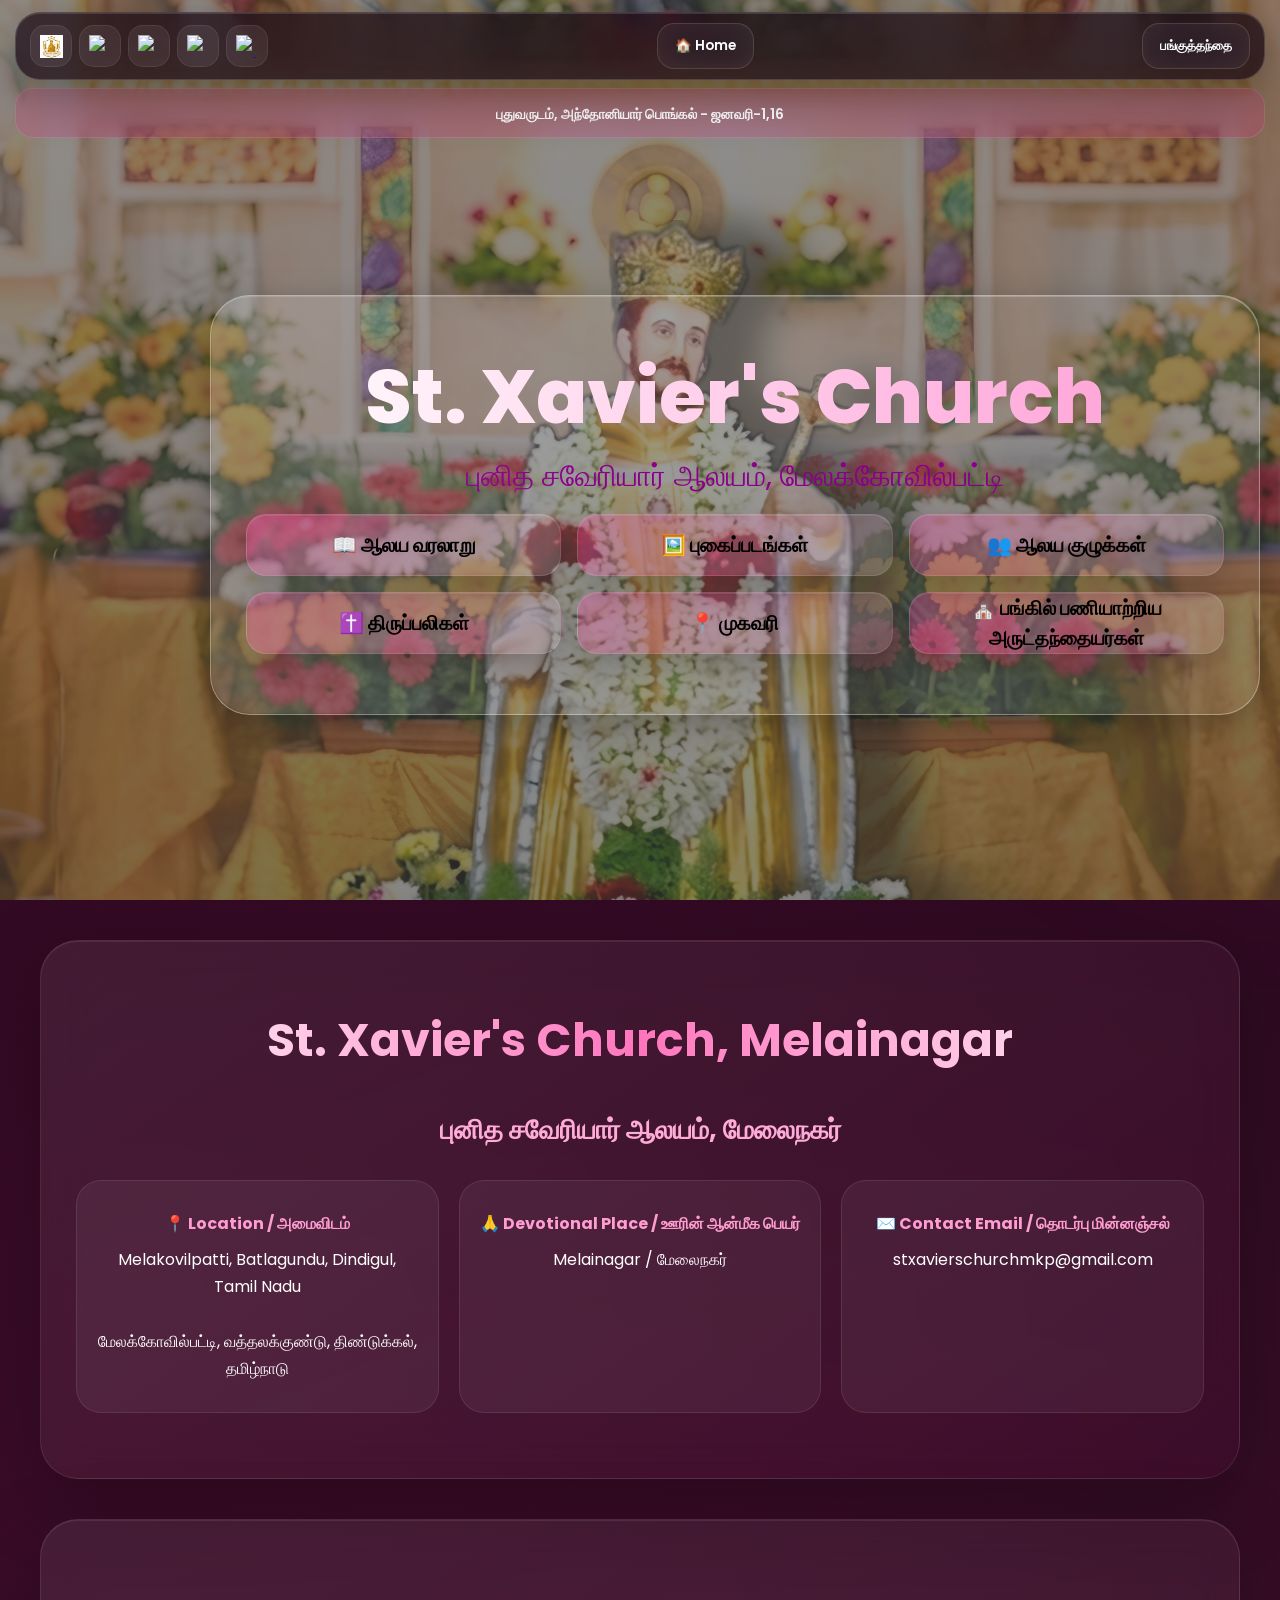
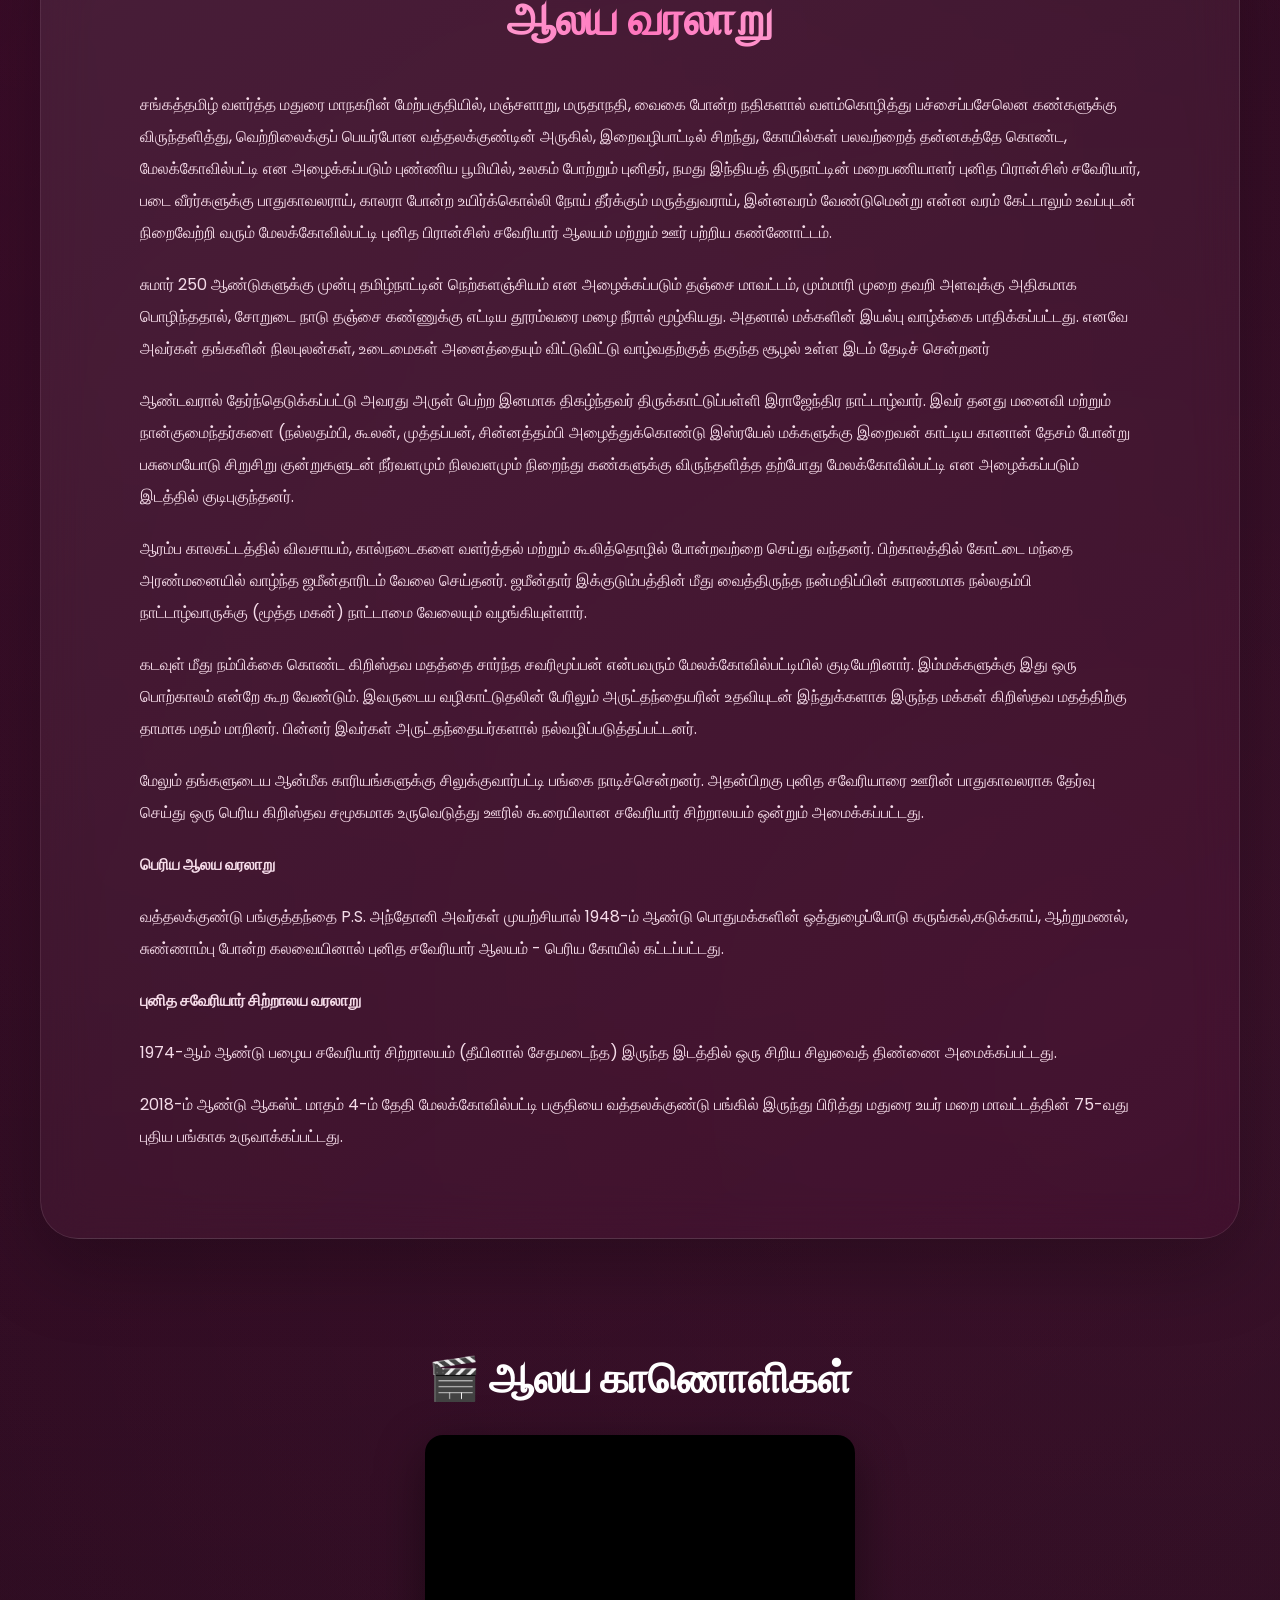
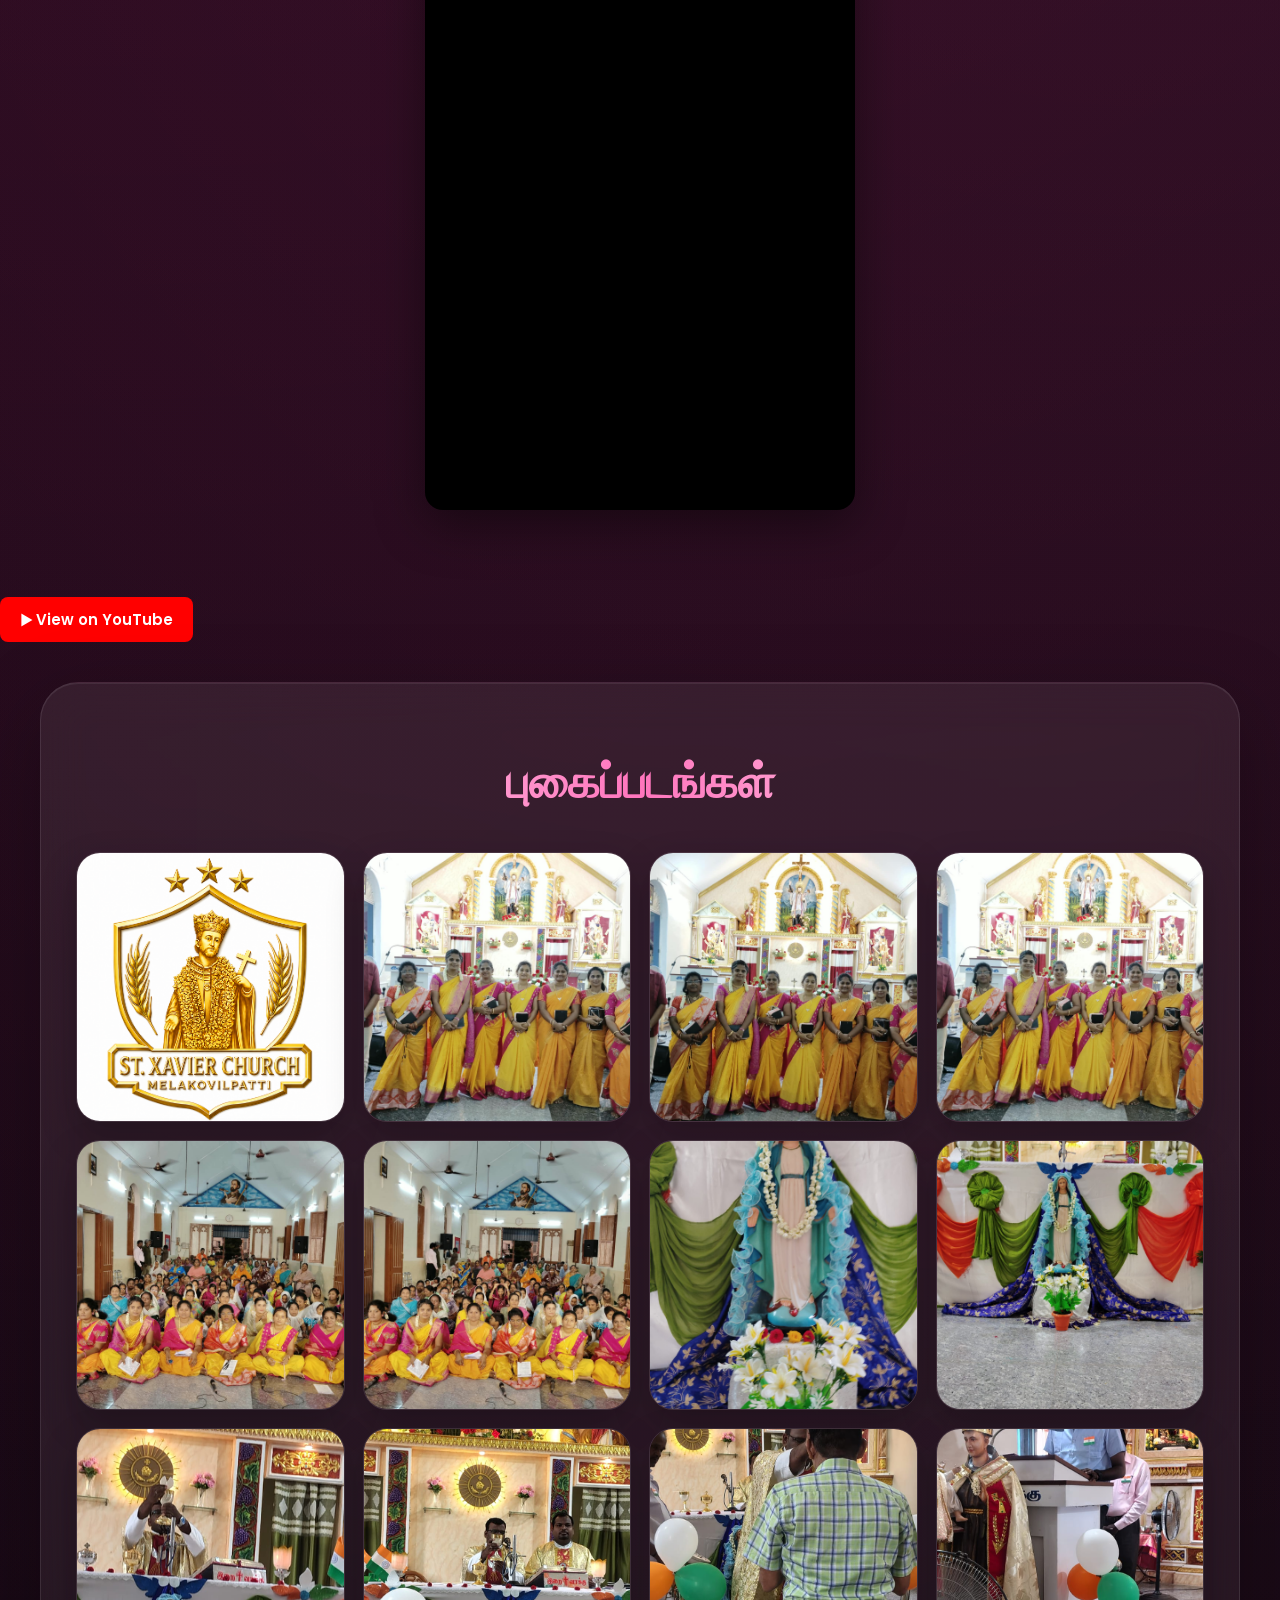
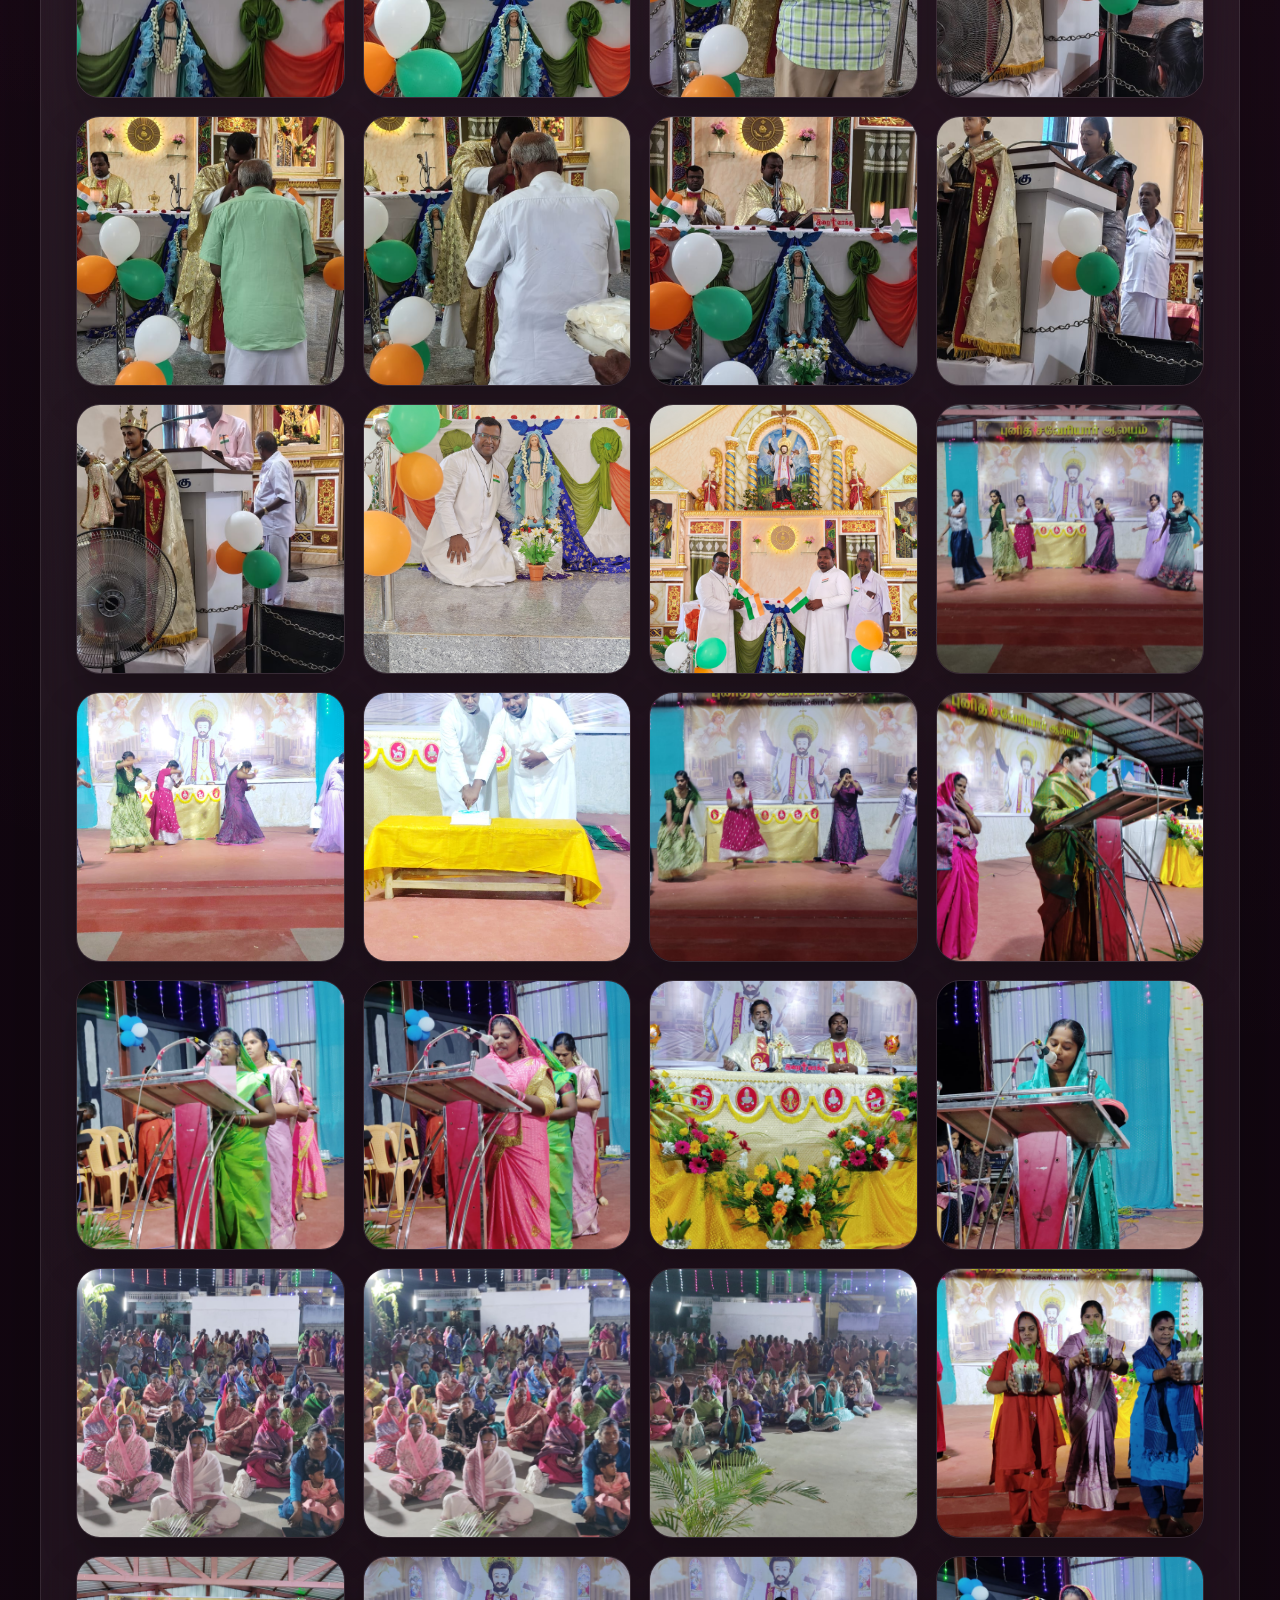
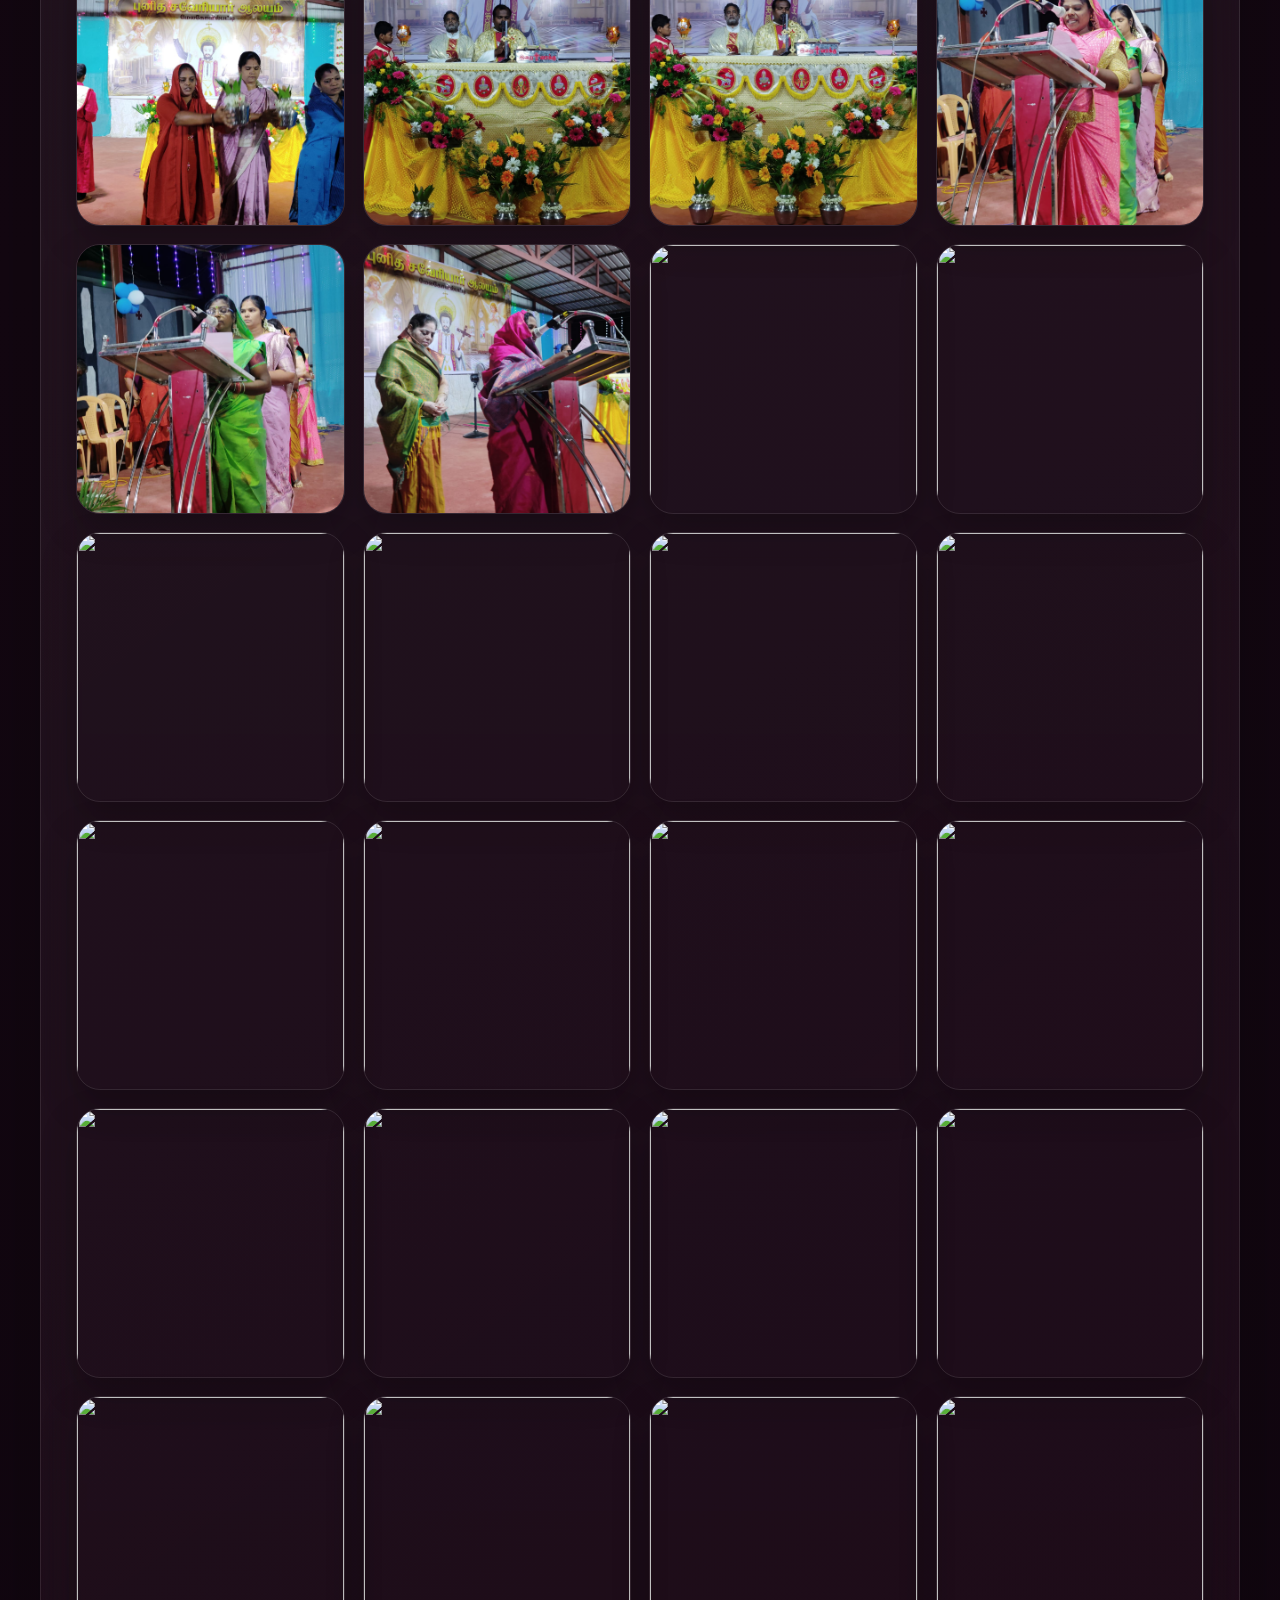
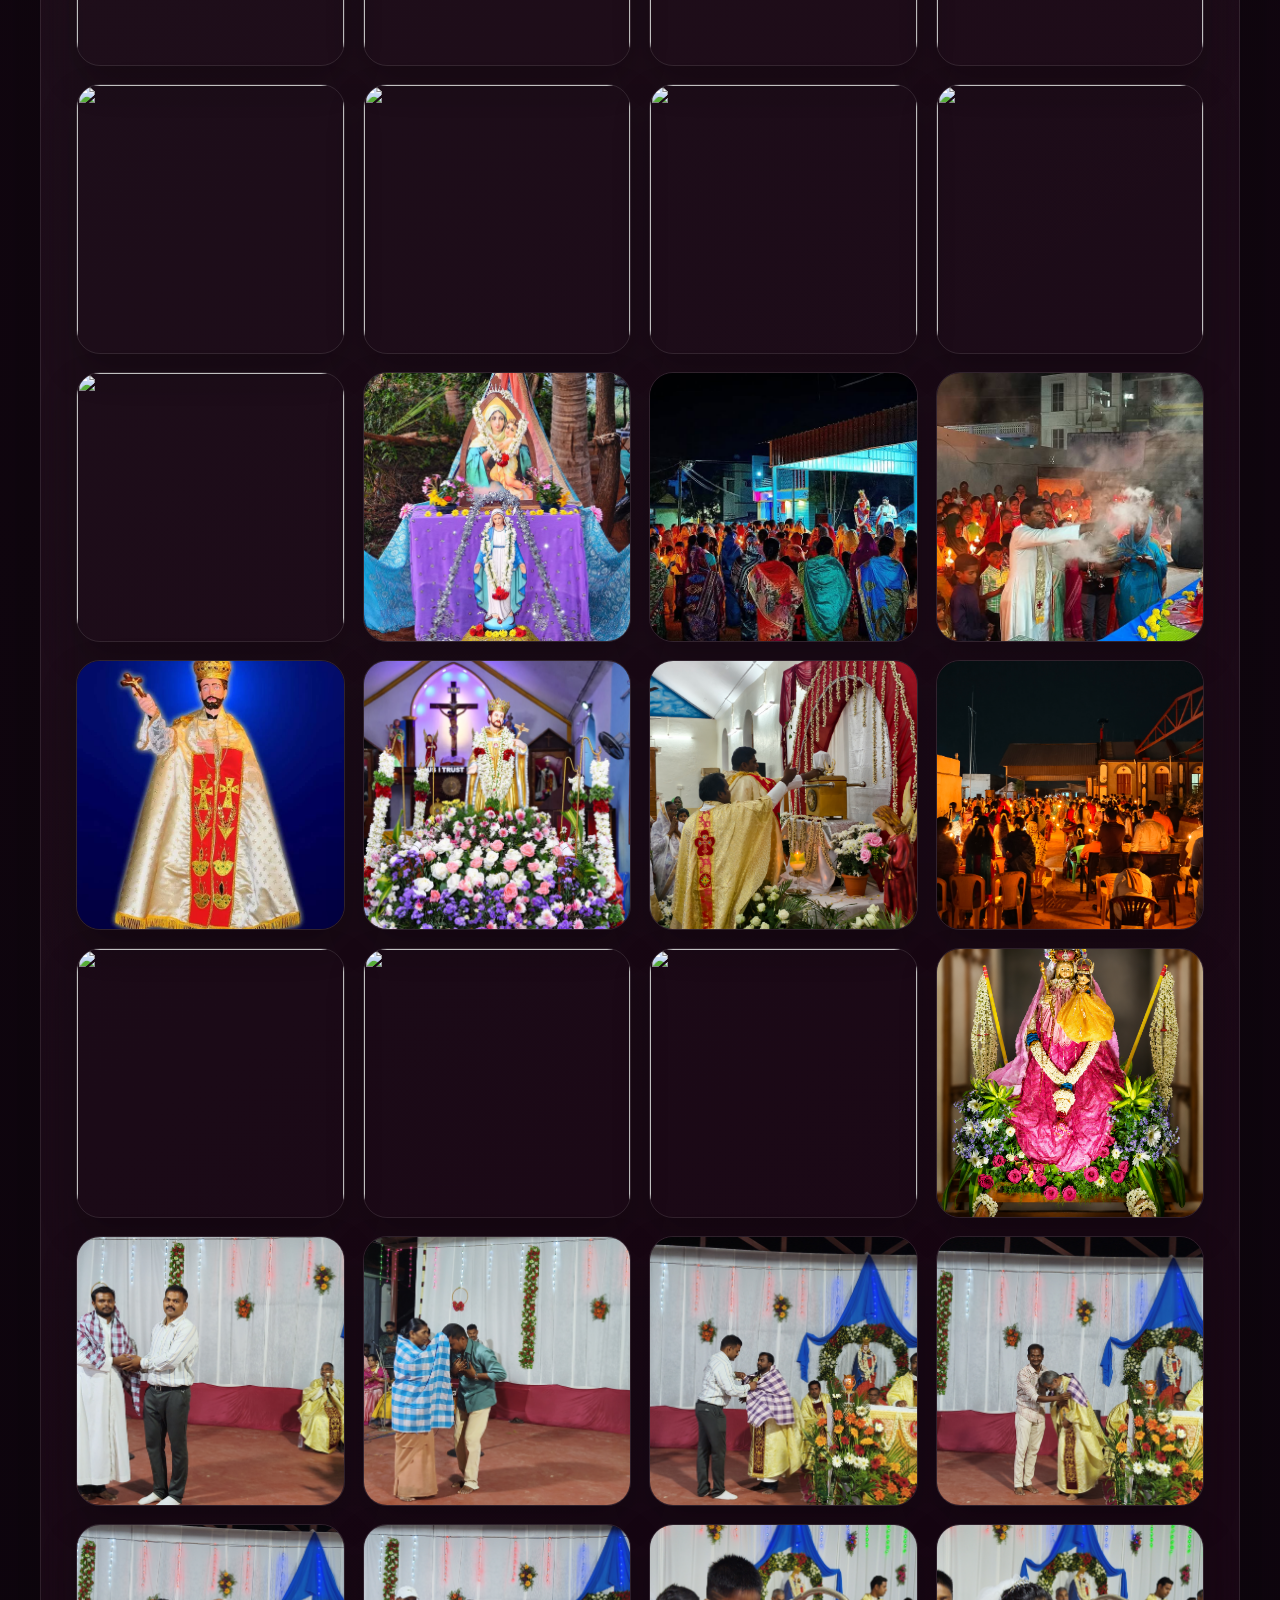
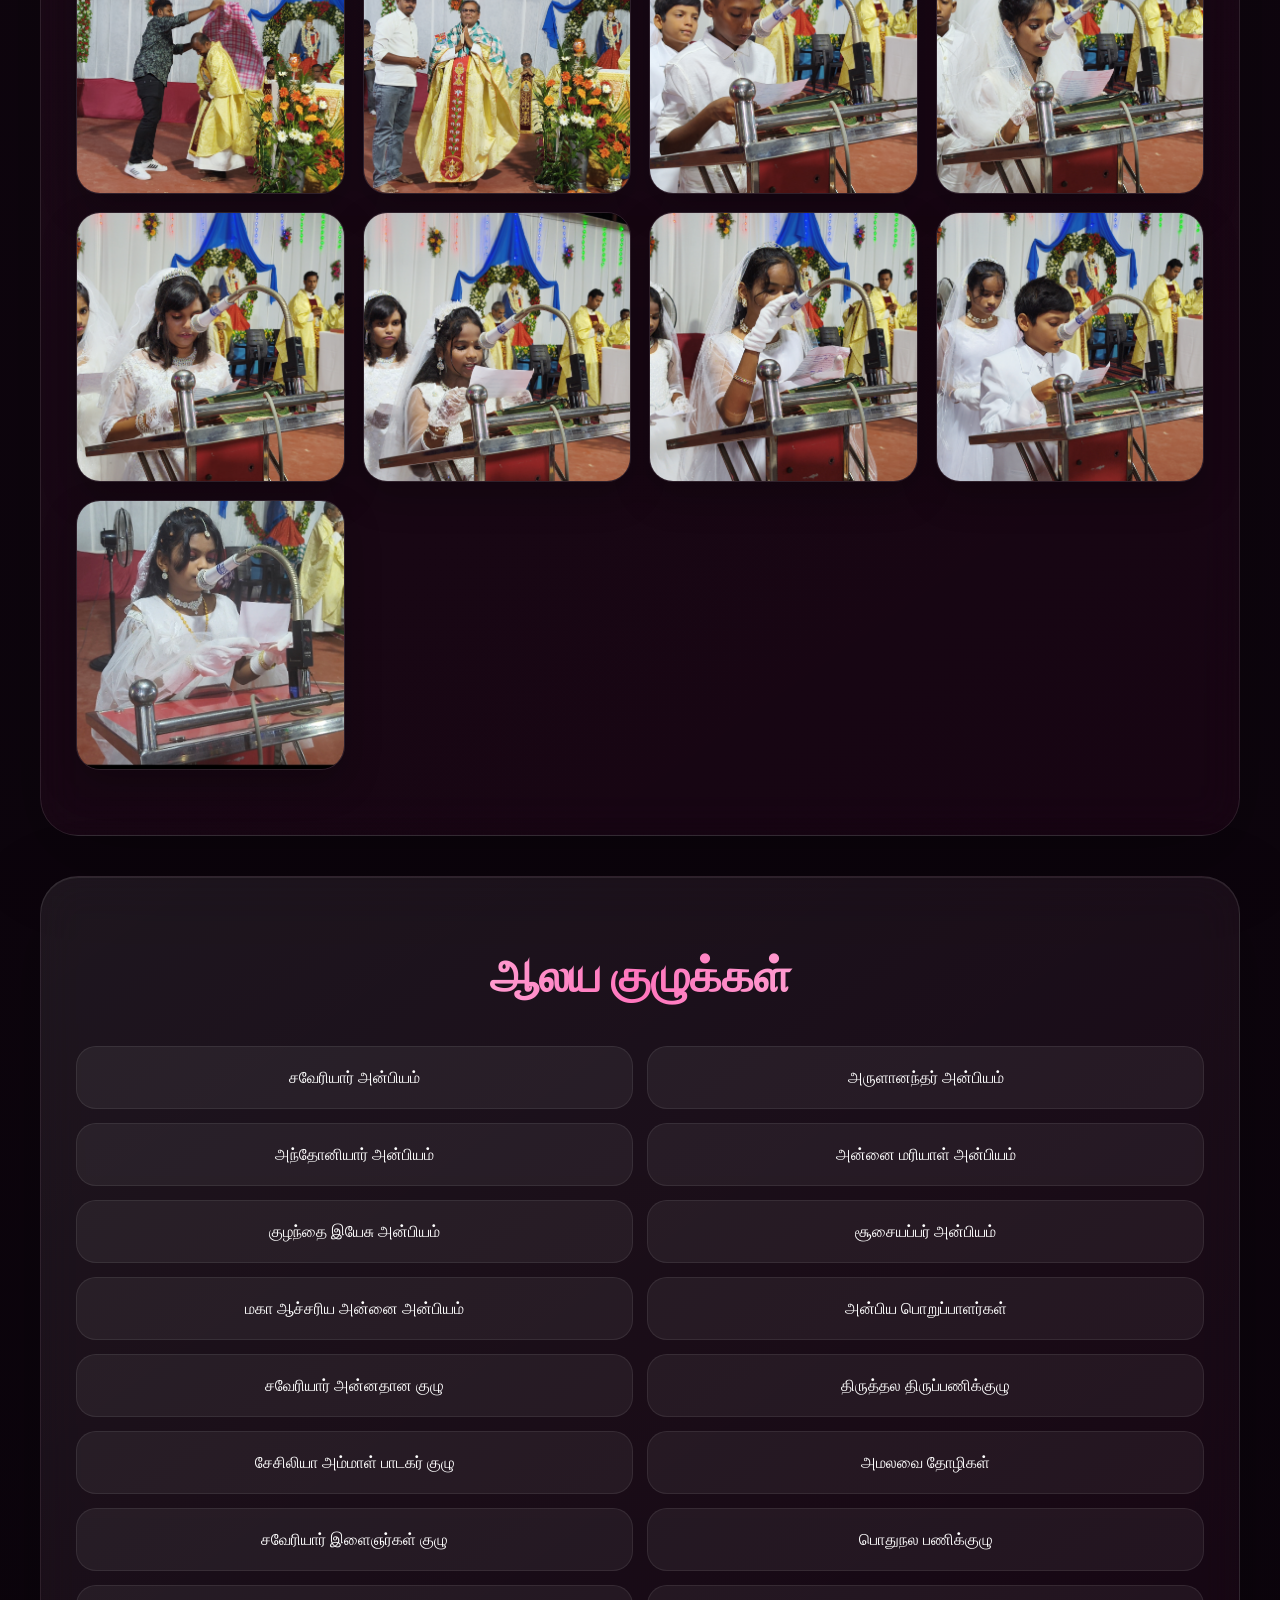
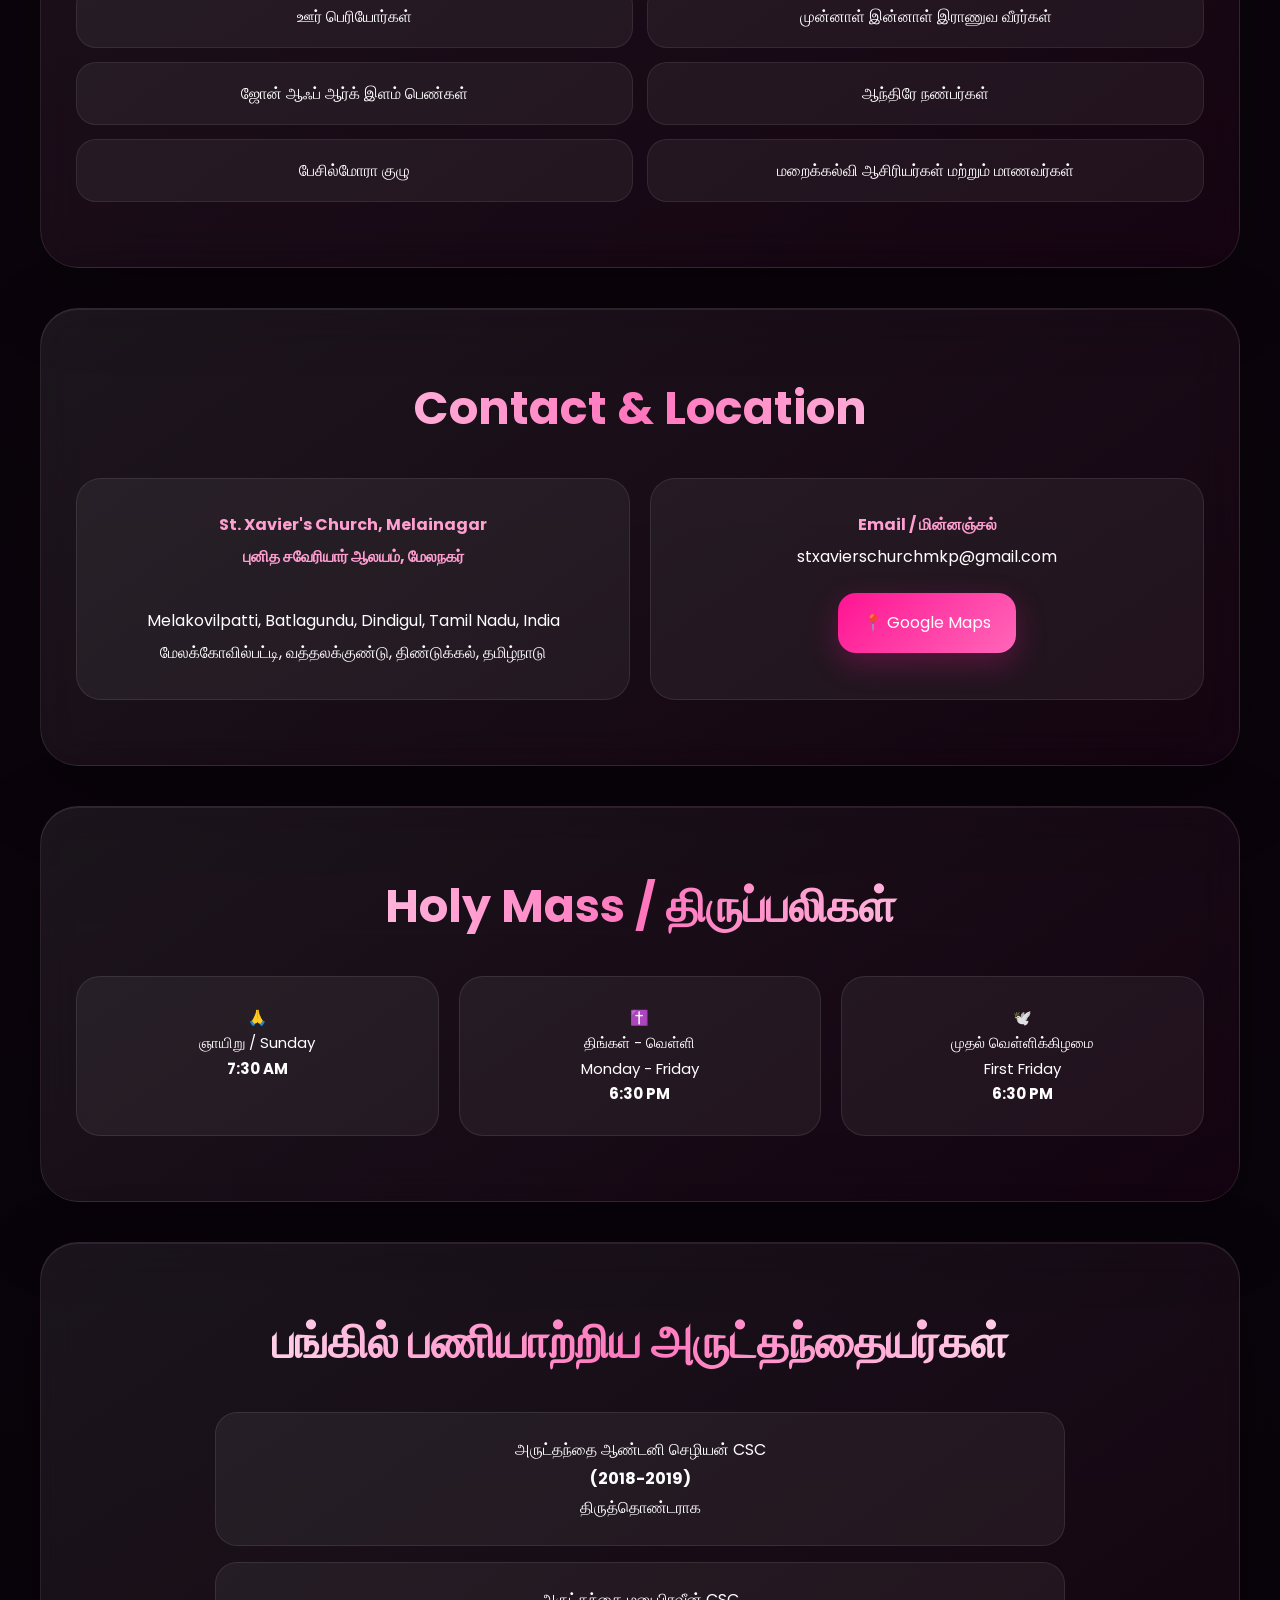
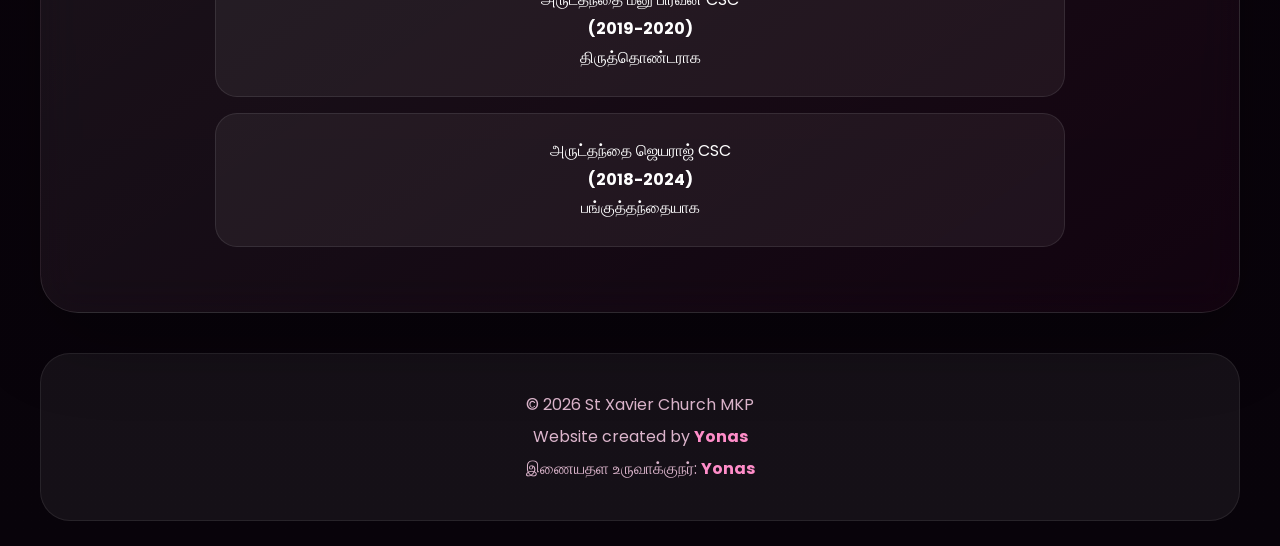
==== commit fc070d6b: "Update index.html" ====
--- a/index.html
+++ b/index.html
@@ -1745,7 +1745,7 @@
 
             <iframe
                 id="churchVideo"
-                src="https://youtube.com/shorts/mNoygpIXiL4?si=0Mkk4bTzQMnpxnLp?autoplay=1&mute=0&playsinline=1&rel=0"
+                src="https://youtube.com/shorts/jz9Tu_1A0oU?si=DjdUltl2l6vqeUGl?autoplay=1&mute=0&playsinline=1&rel=0"
                 title="St. Xavier's Church Video"
                 allow="autoplay; encrypted-media; picture-in-picture; fullscreen"
                 allowfullscreen>
@@ -1865,7 +1865,7 @@
 
    <!-- VIEW ON YOUTUBE BUTTON -->
 <a
-    href="https://youtube.com/shorts/mNoygpIXiL4?si=0Mkk4bTzQMnpxnLp"
+    href="https://youtube.com/shorts/jz9Tu_1A0oU?si=DjdUltl2l6vqeUGl"
     target="_blank"
     rel="noopener noreferrer"
     class="view-youtube-btn">
@@ -1977,7 +1977,7 @@
 
    <!-- VIEW ON YOUTUBE BUTTON -->
         <a
-            href="https://www.youtube.com/watch?v=Px43I0wFTIY"
+            href="https://youtube.com/shorts/jz9Tu_1A0oU?si=DjdUltl2l6vqeUGl"
             target="_blank"
             rel="noopener noreferrer"
             class="view-youtube-btn">
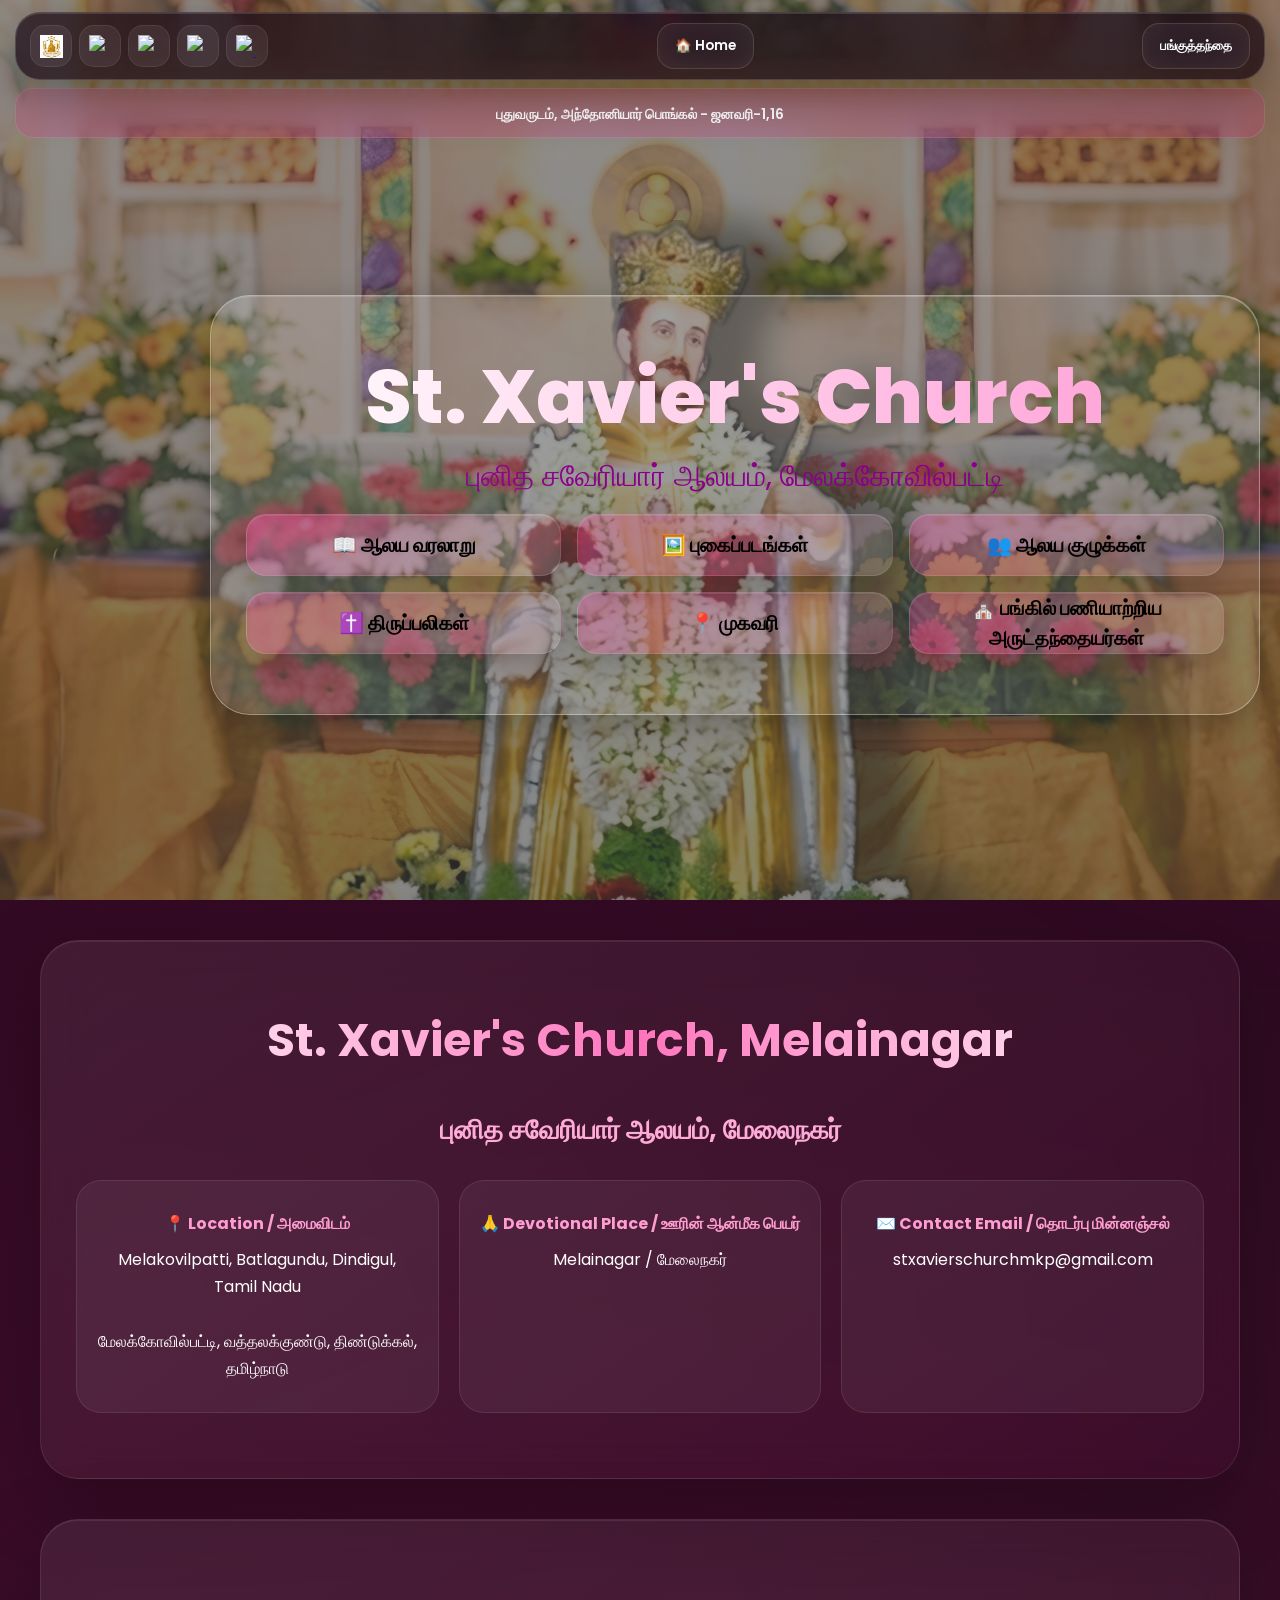
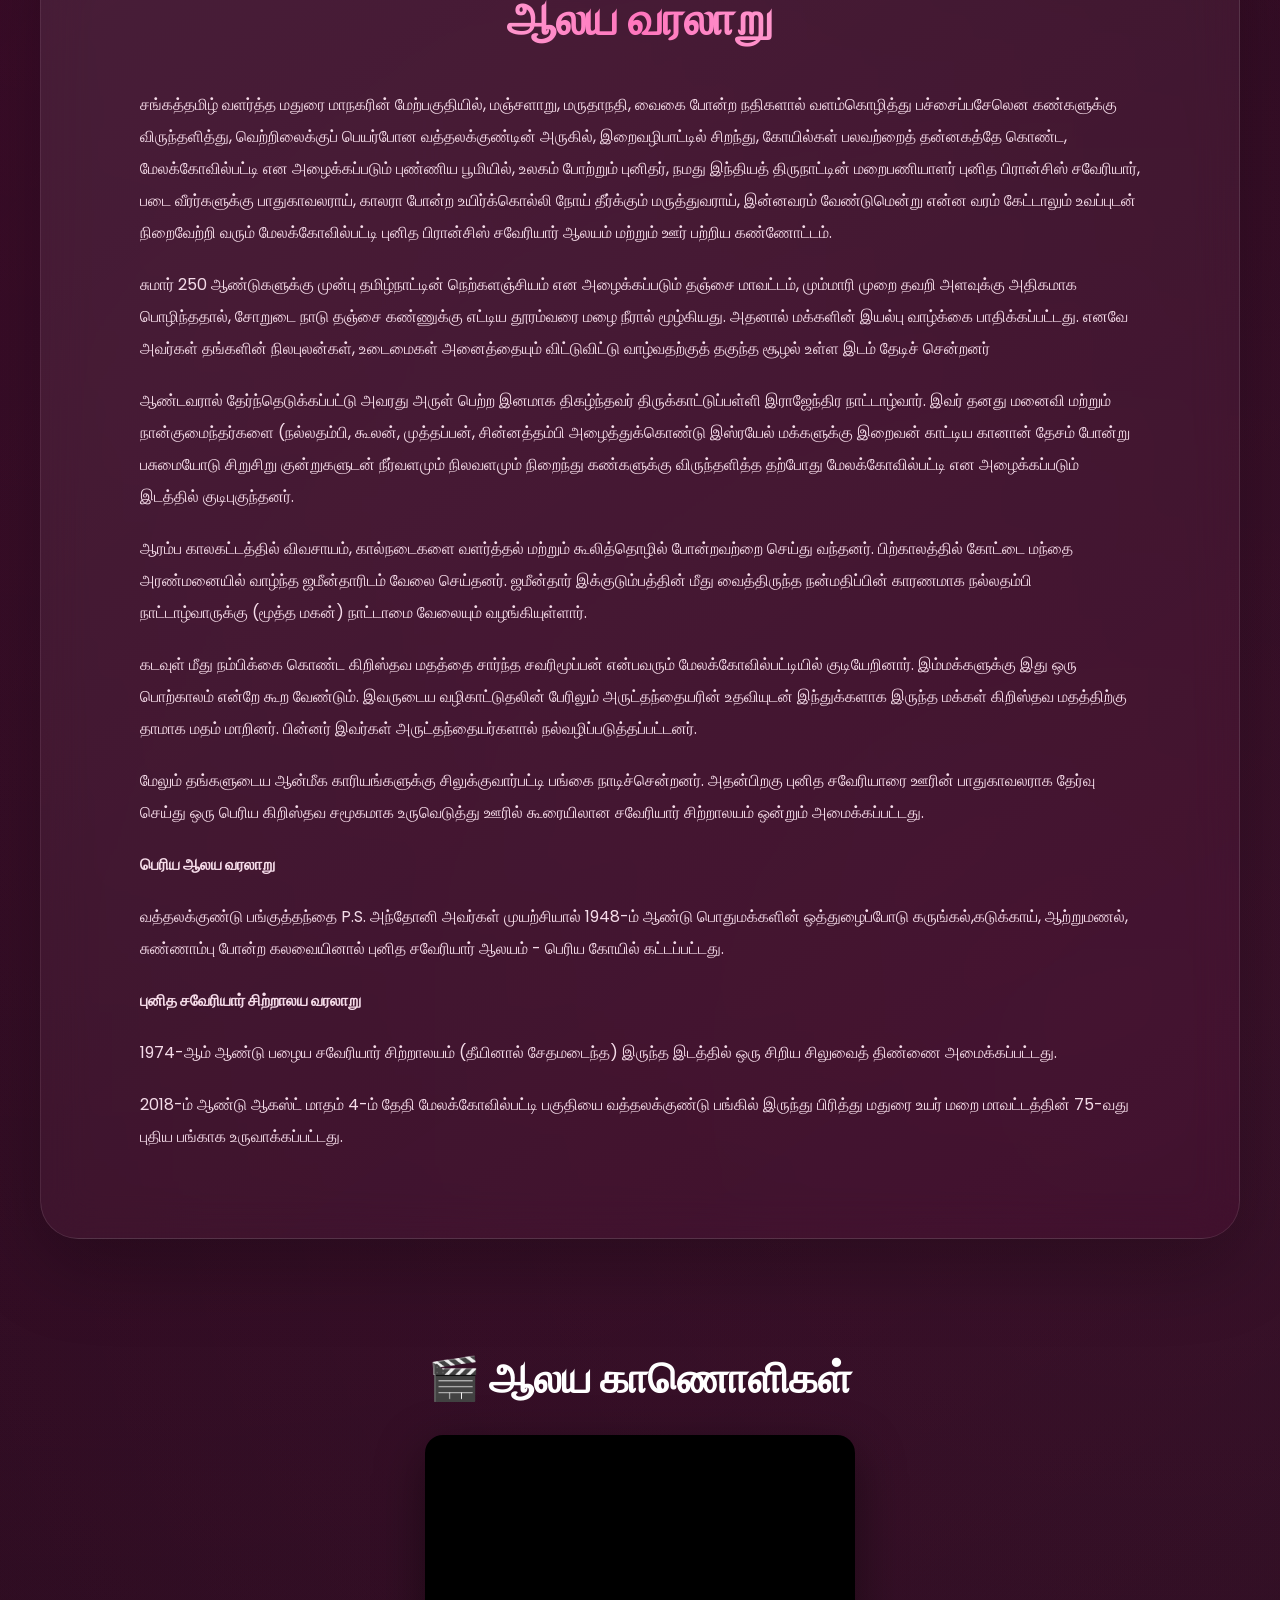
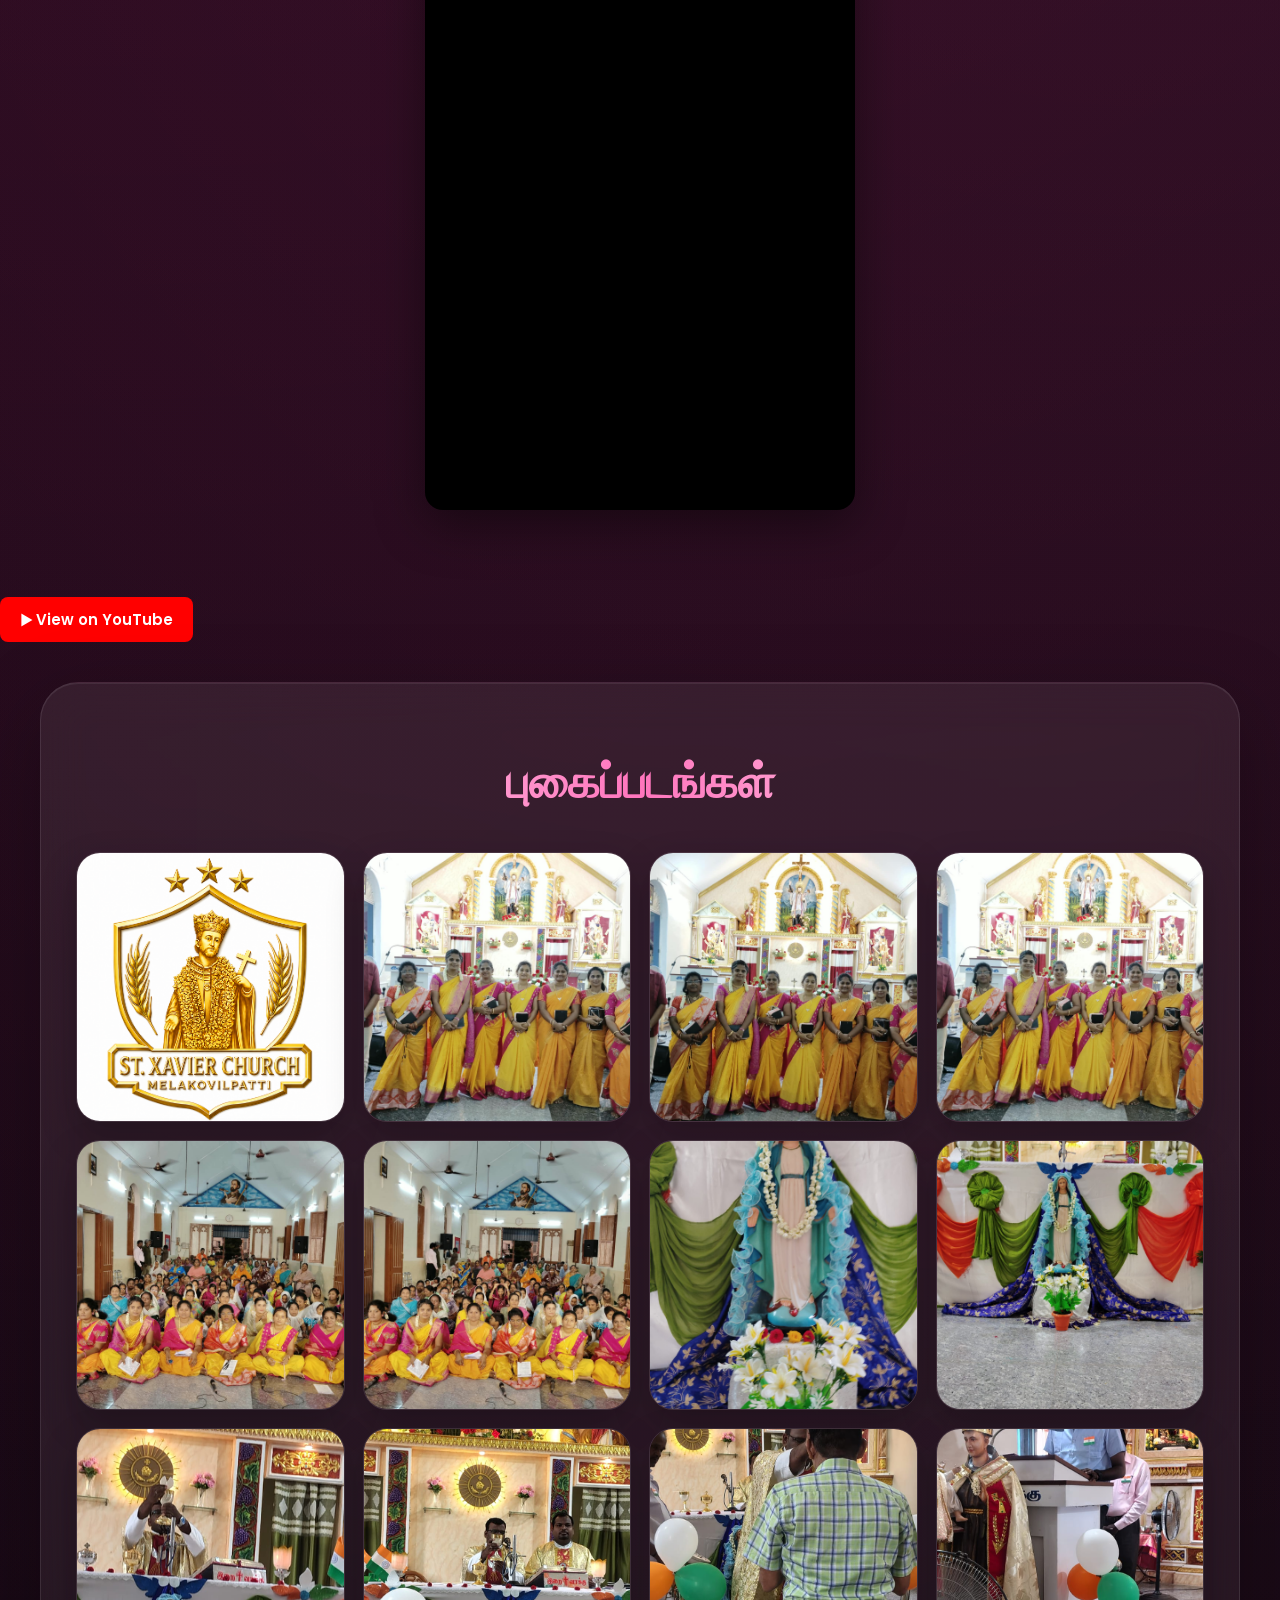
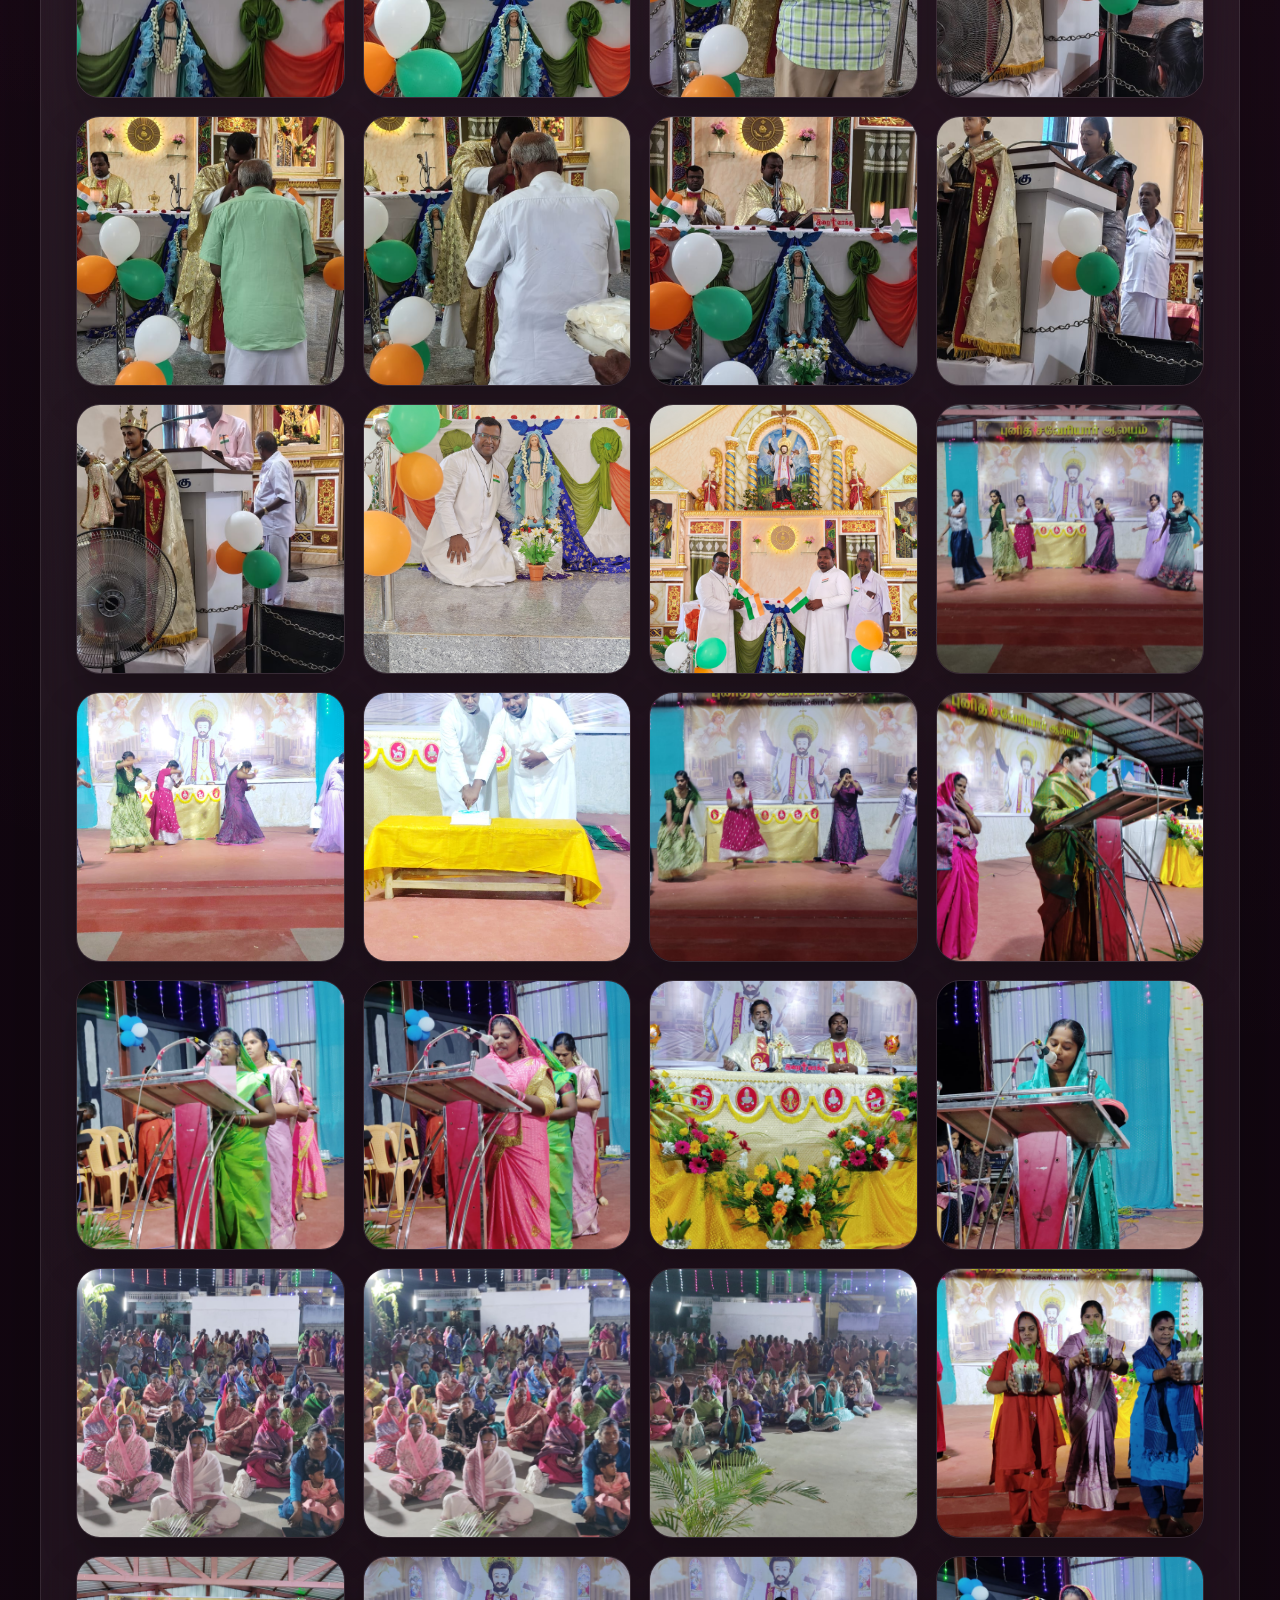
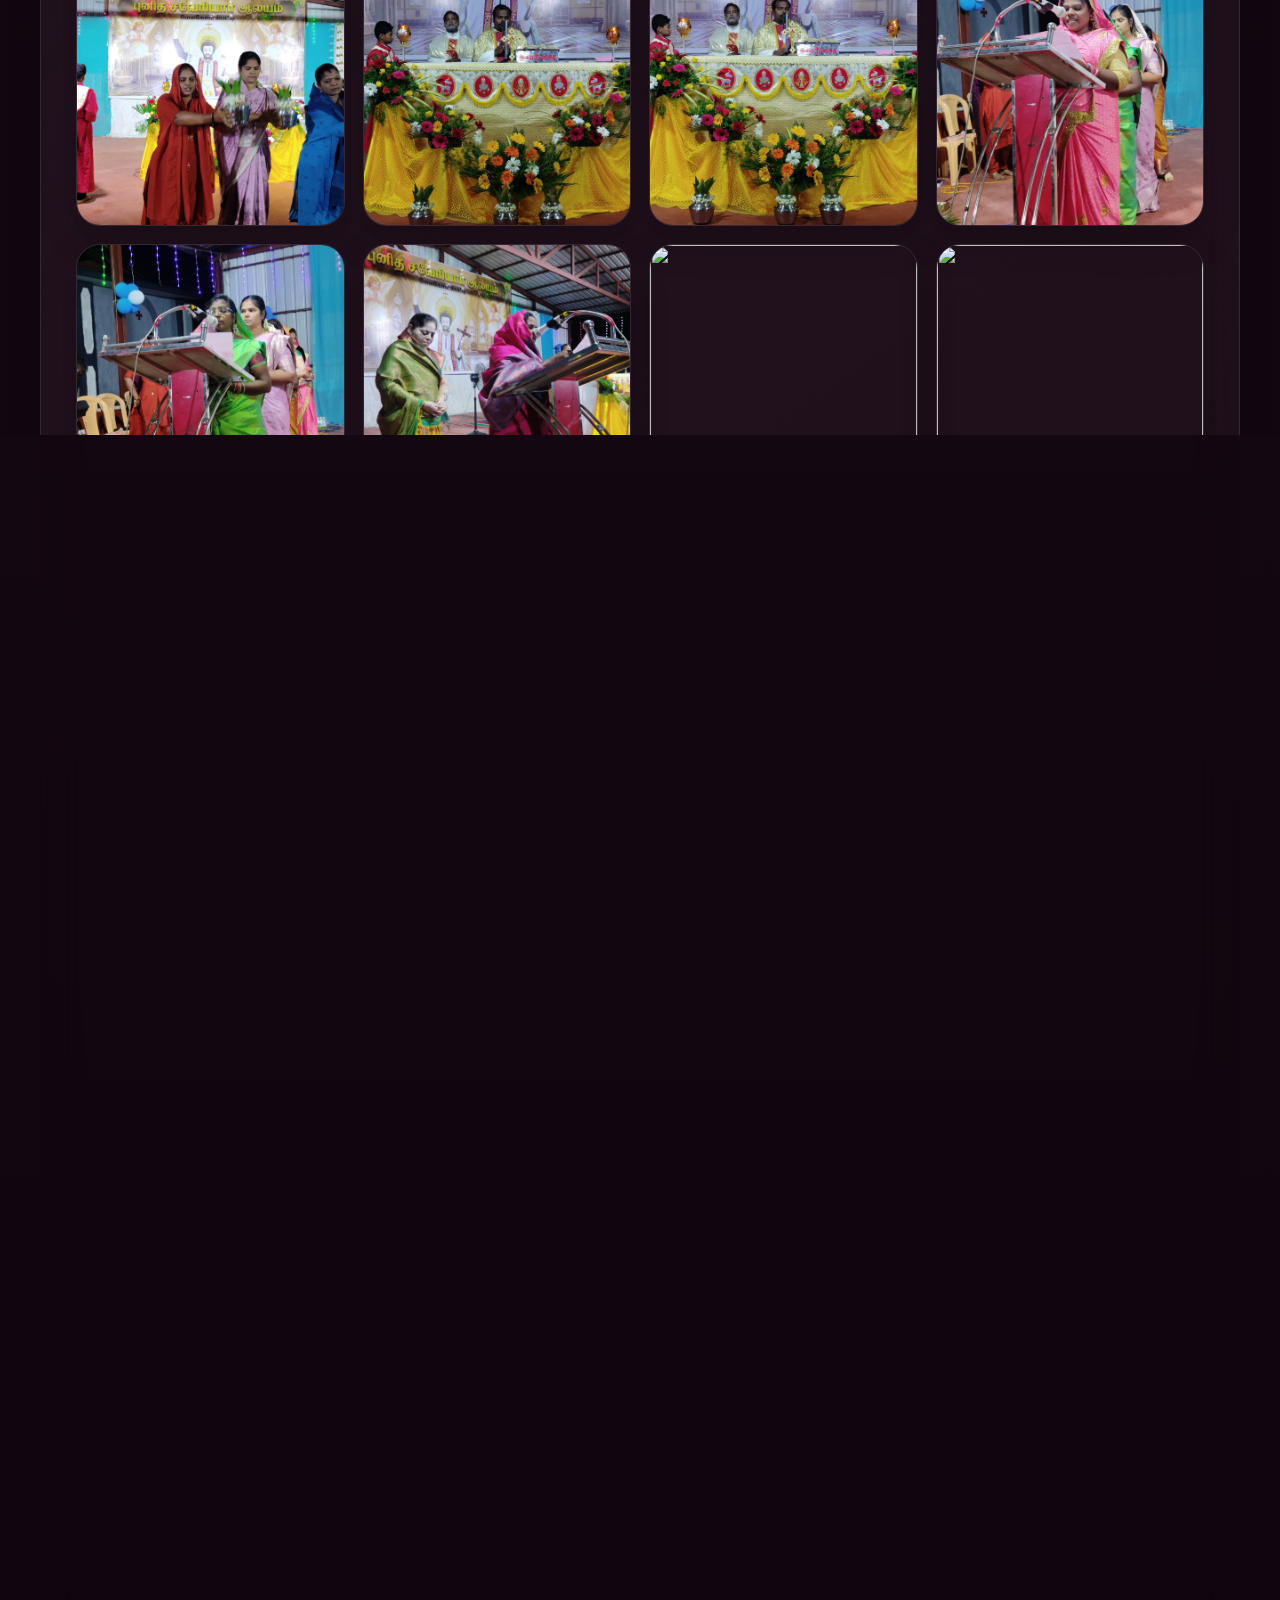
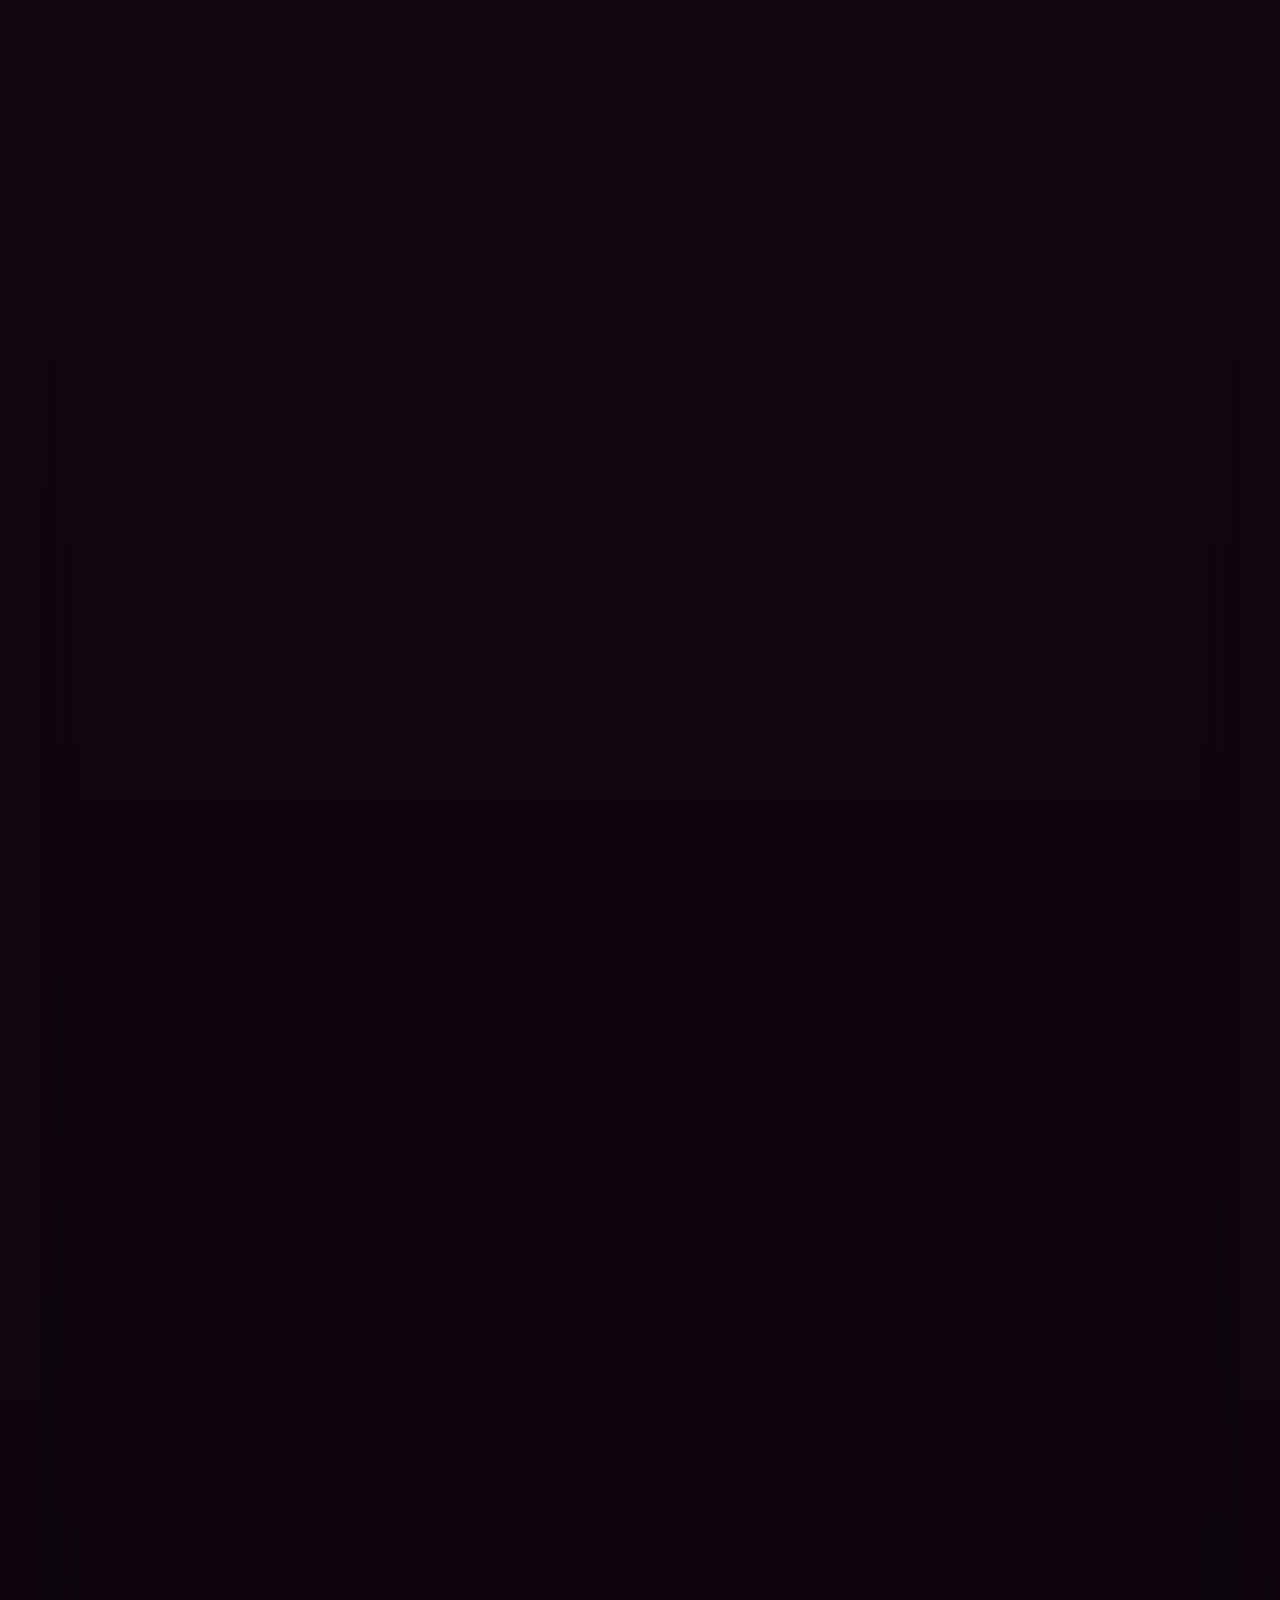
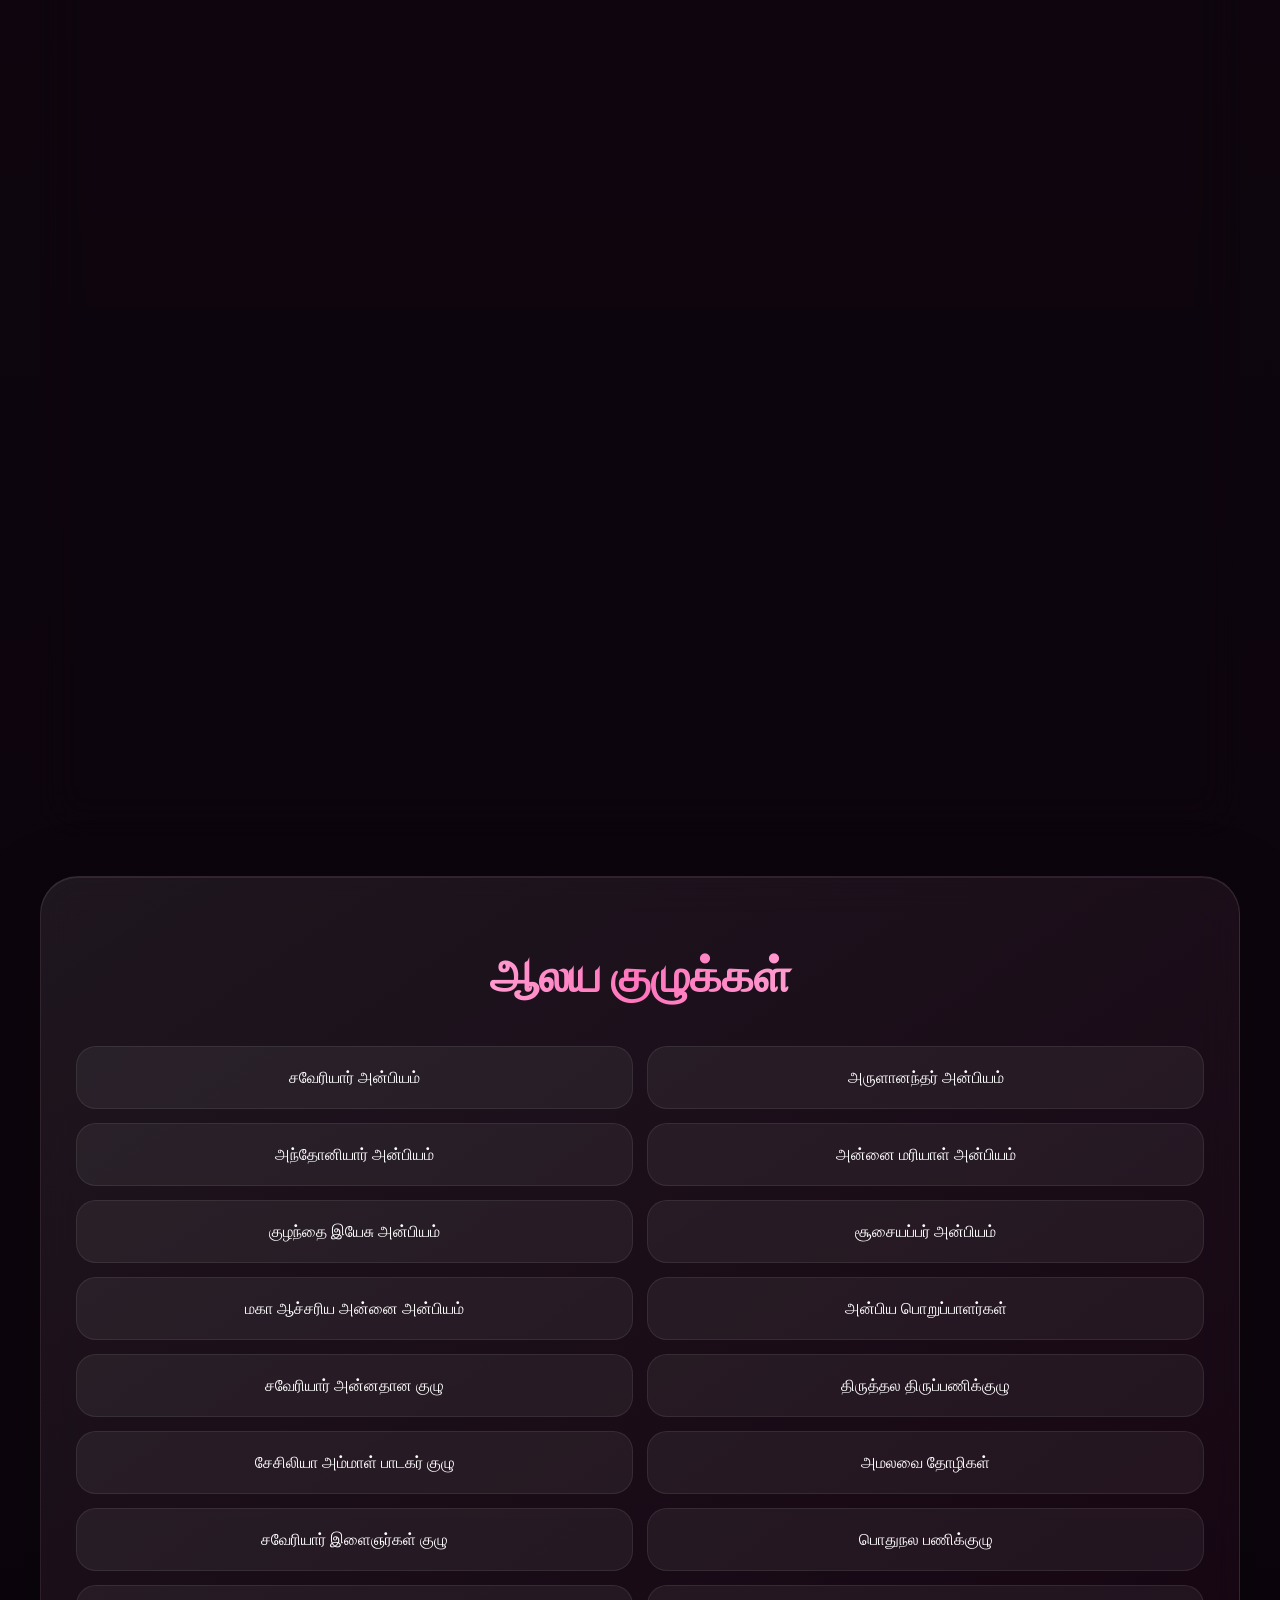
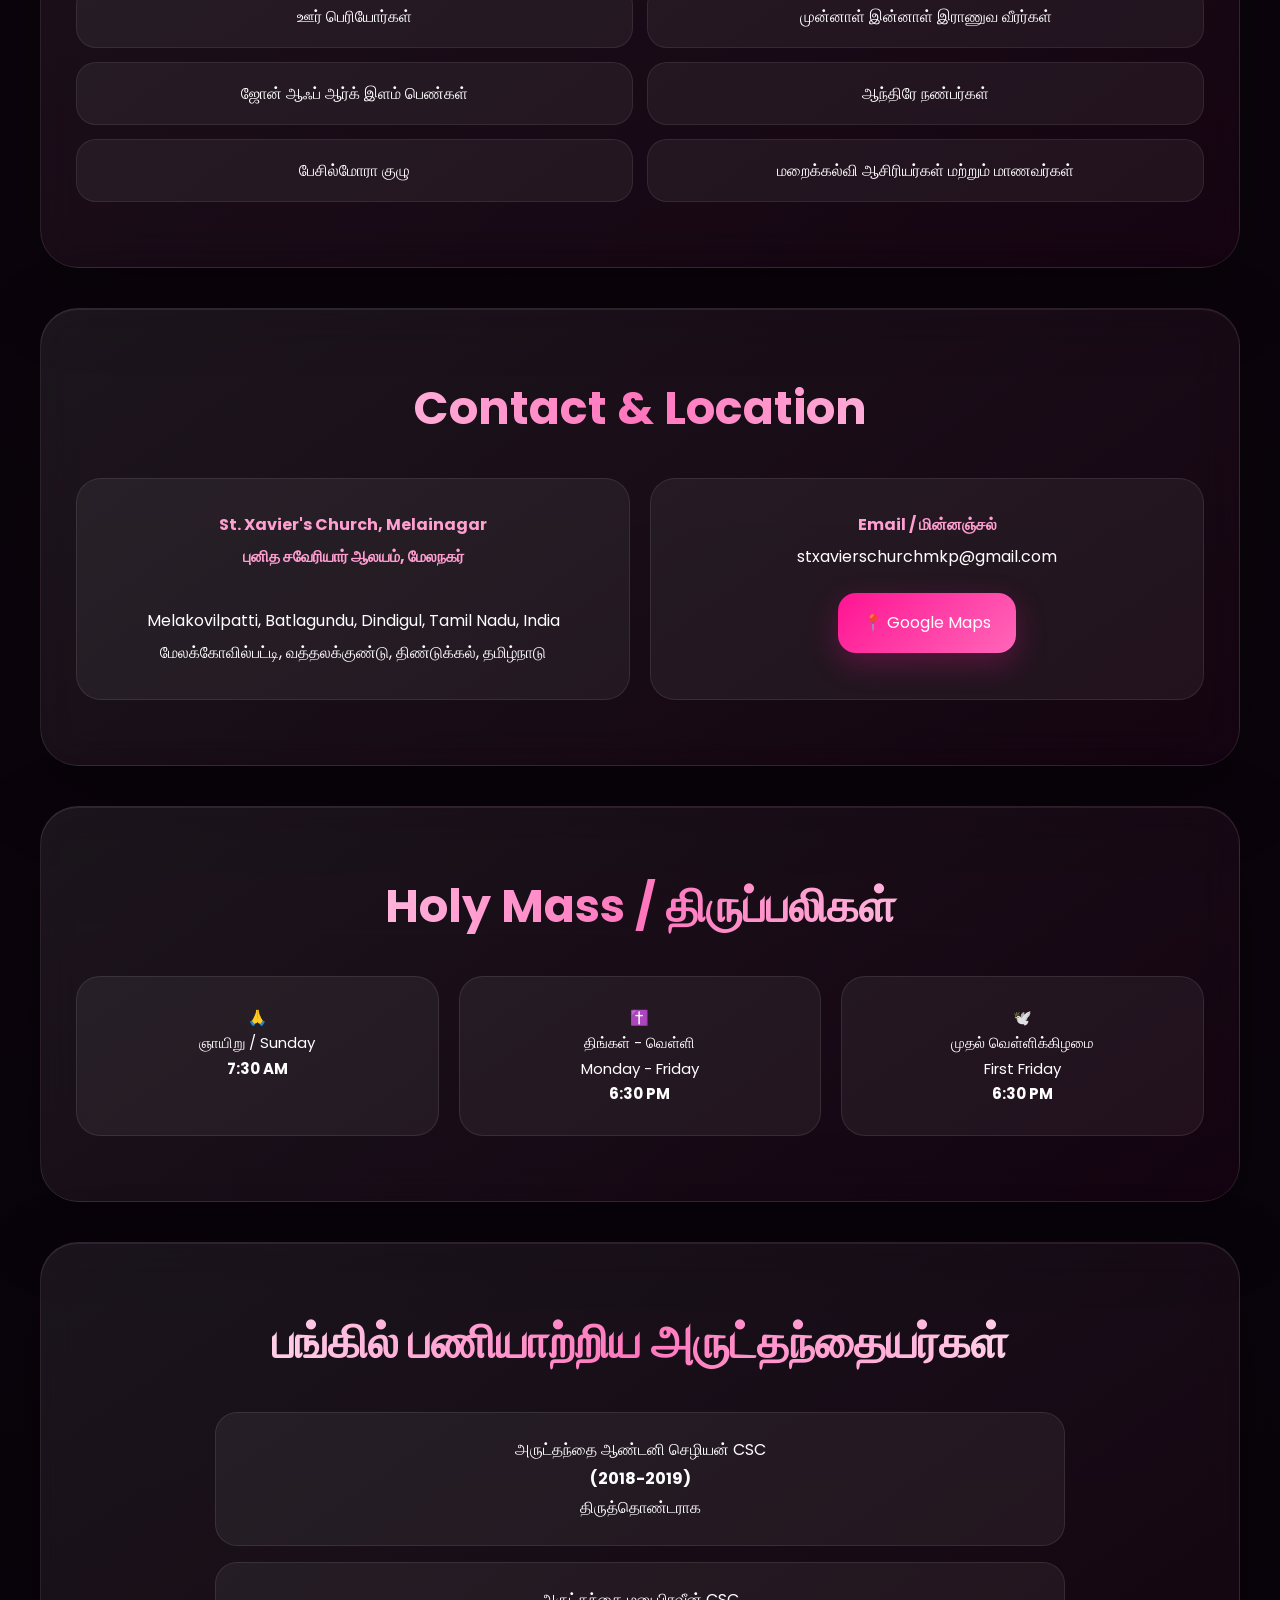
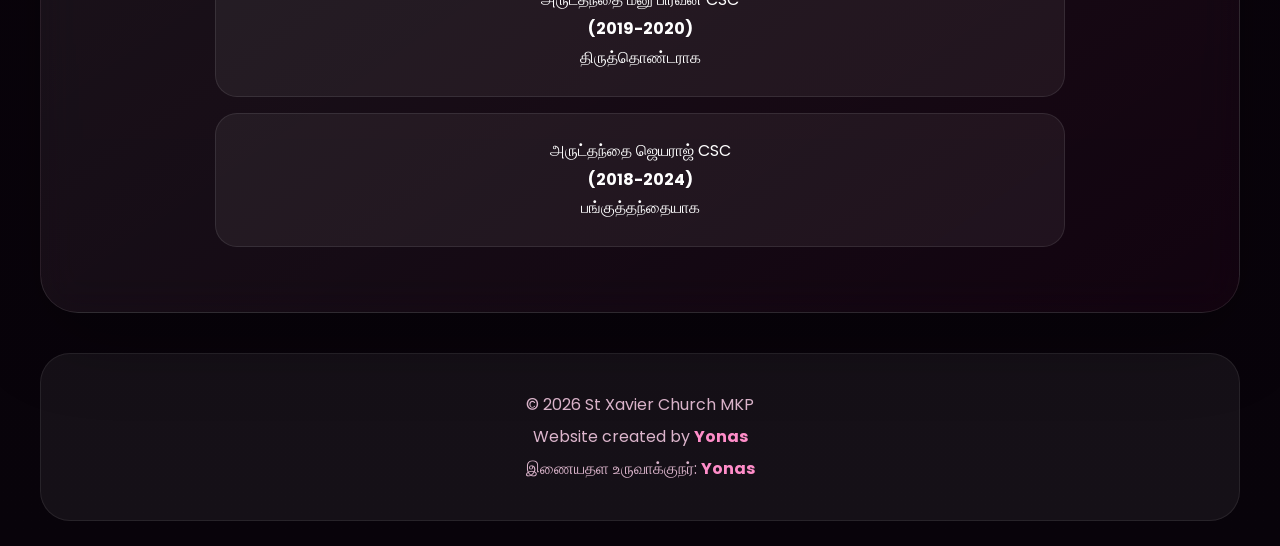
==== commit 25802856: "Update index.html" ====
--- a/index.html
+++ b/index.html
@@ -1745,7 +1745,7 @@
 
             <iframe
                 id="churchVideo"
-                src="https://youtube.com/shorts/jz9Tu_1A0oU?si=DjdUltl2l6vqeUGl?autoplay=1&mute=0&playsinline=1&rel=0"
+                src="https://www.youtube.com/embed/jz9Tu_1A0oU?autoplay=1&mute=0&playsinline=1&rel=0"
                 title="St. Xavier's Church Video"
                 allow="autoplay; encrypted-media; picture-in-picture; fullscreen"
                 allowfullscreen>
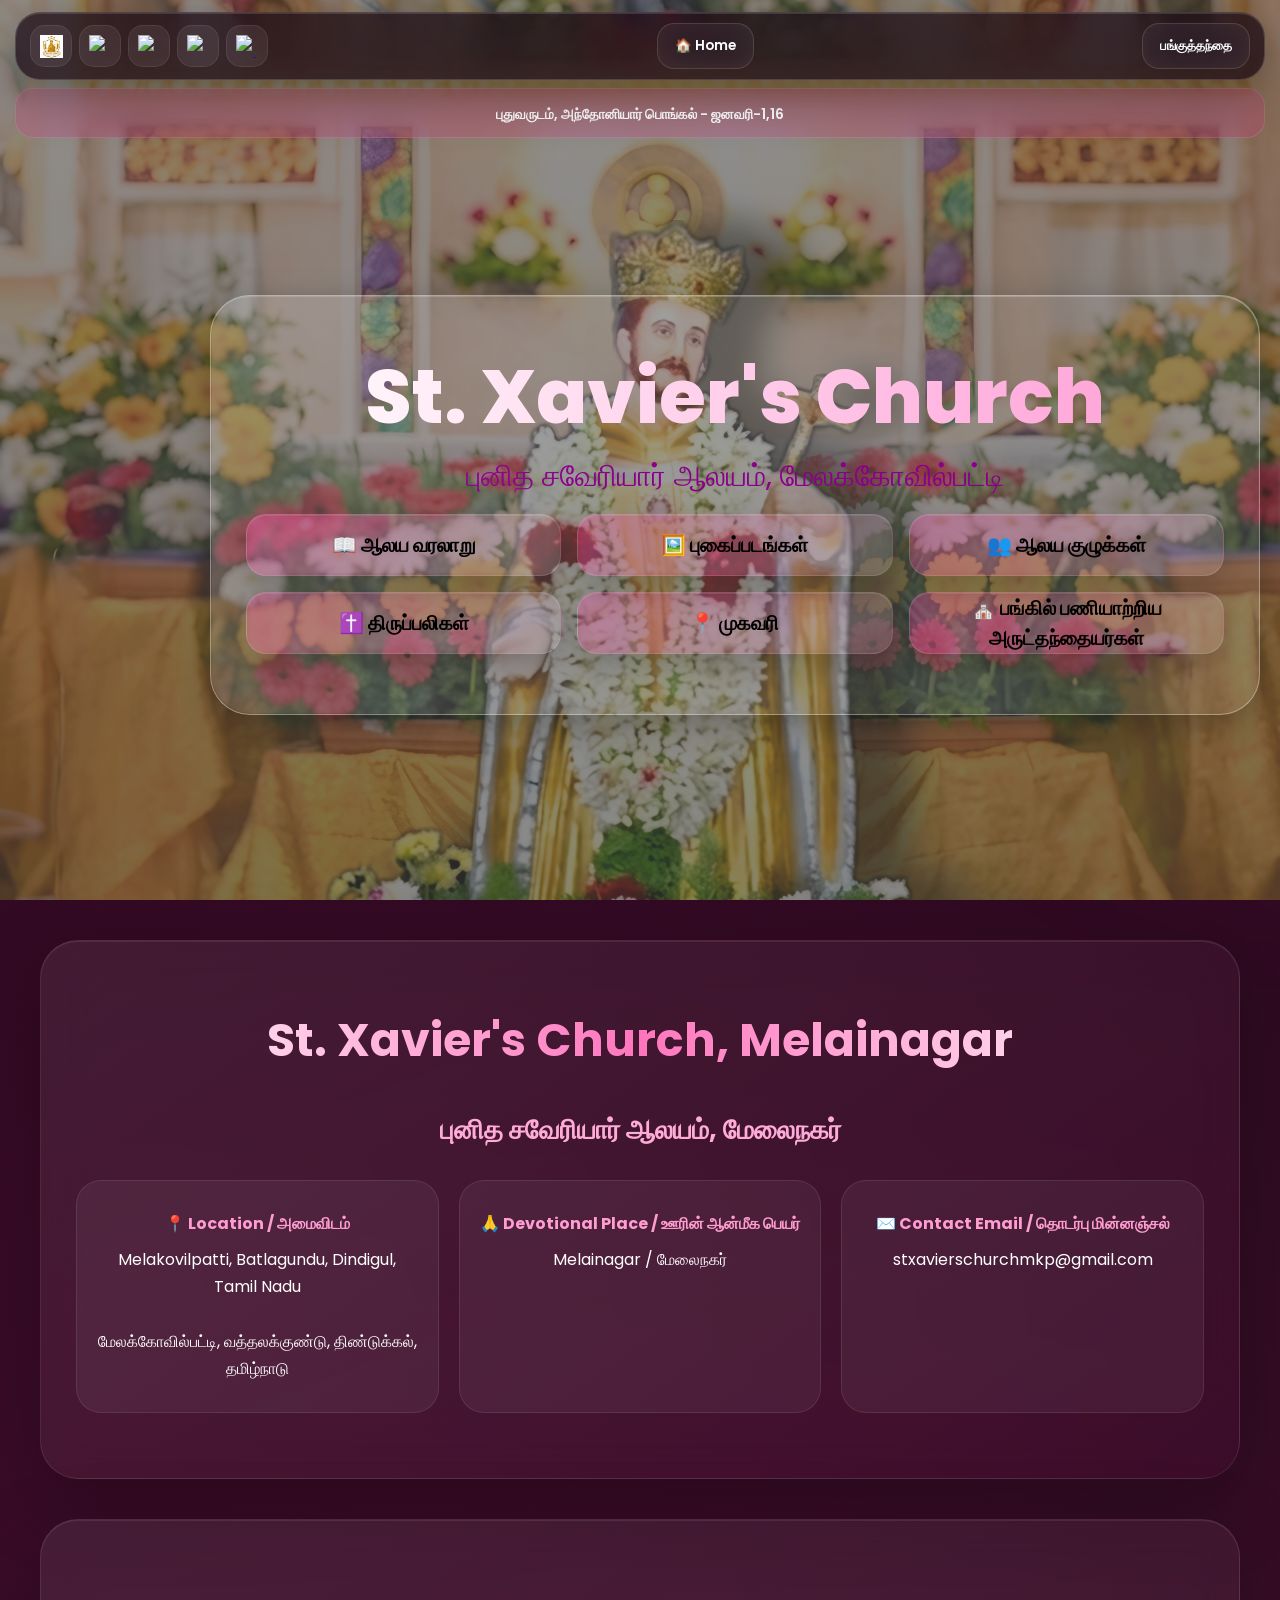
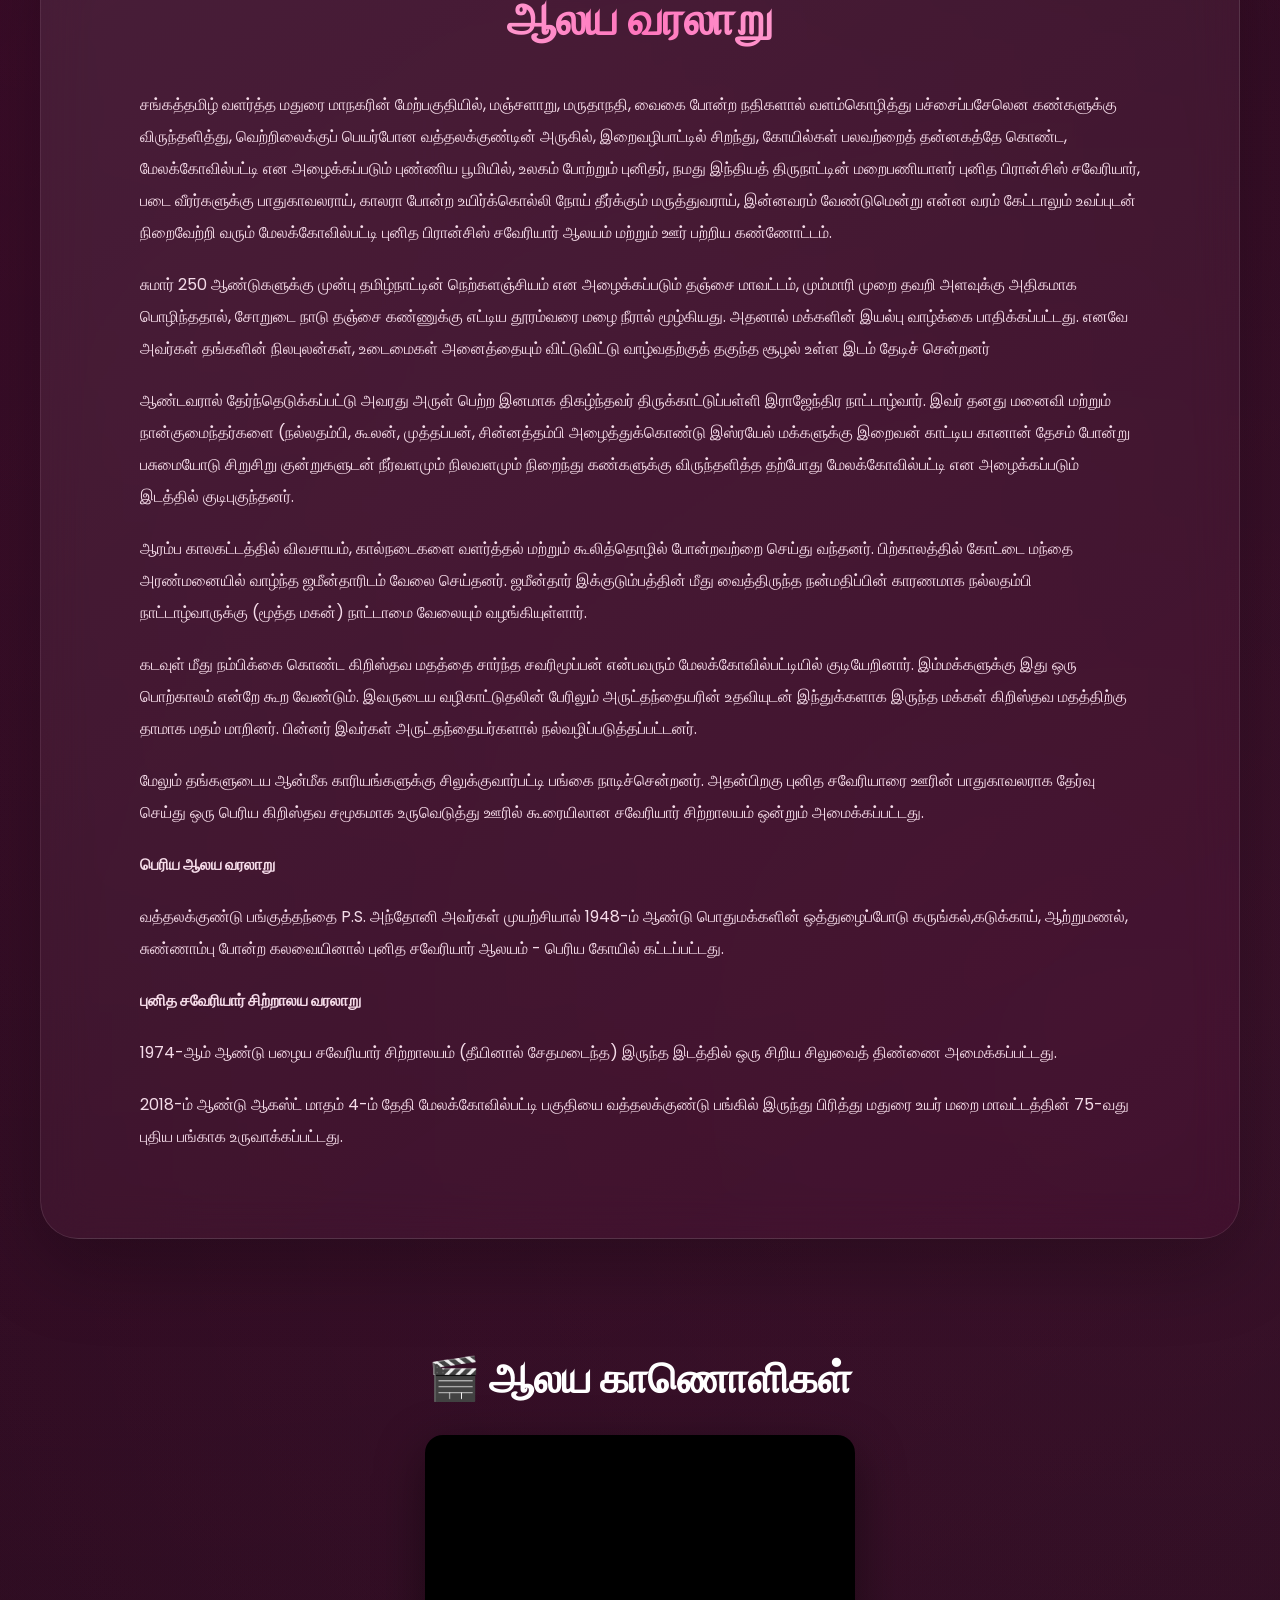
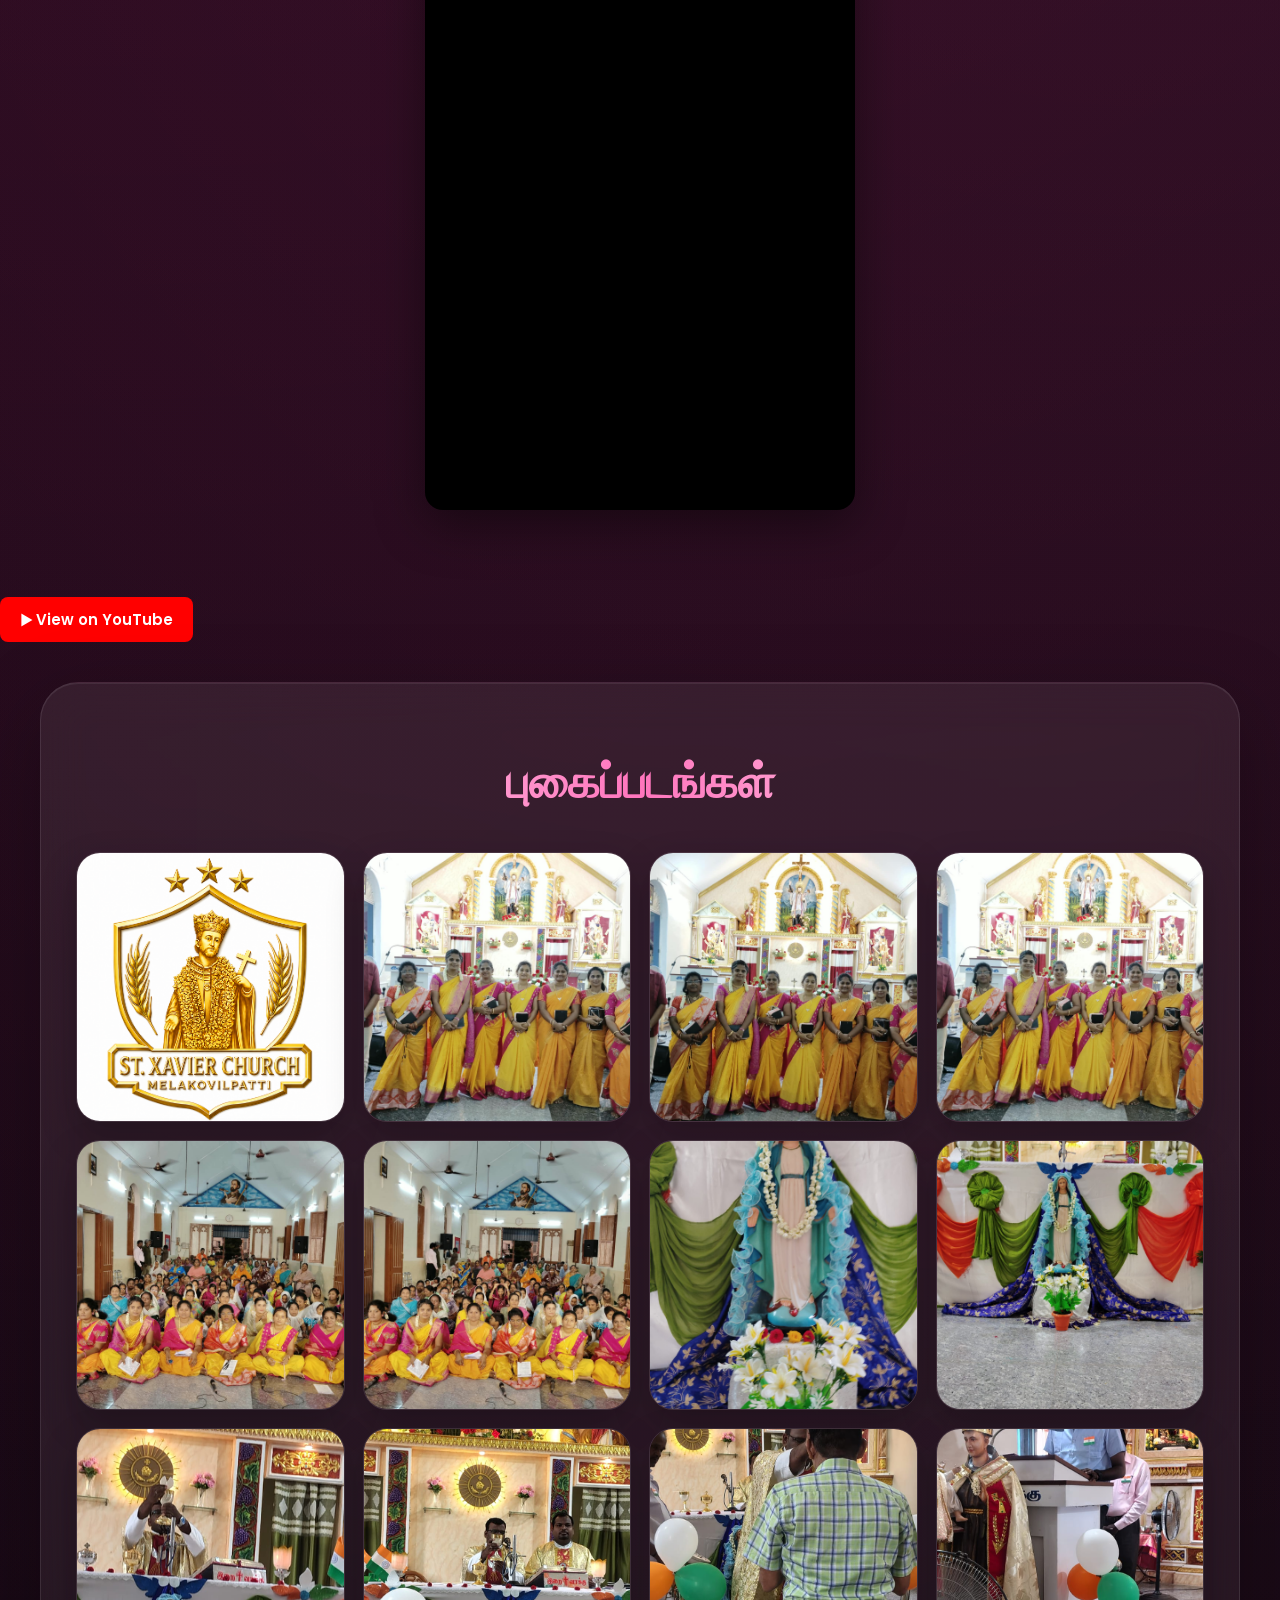
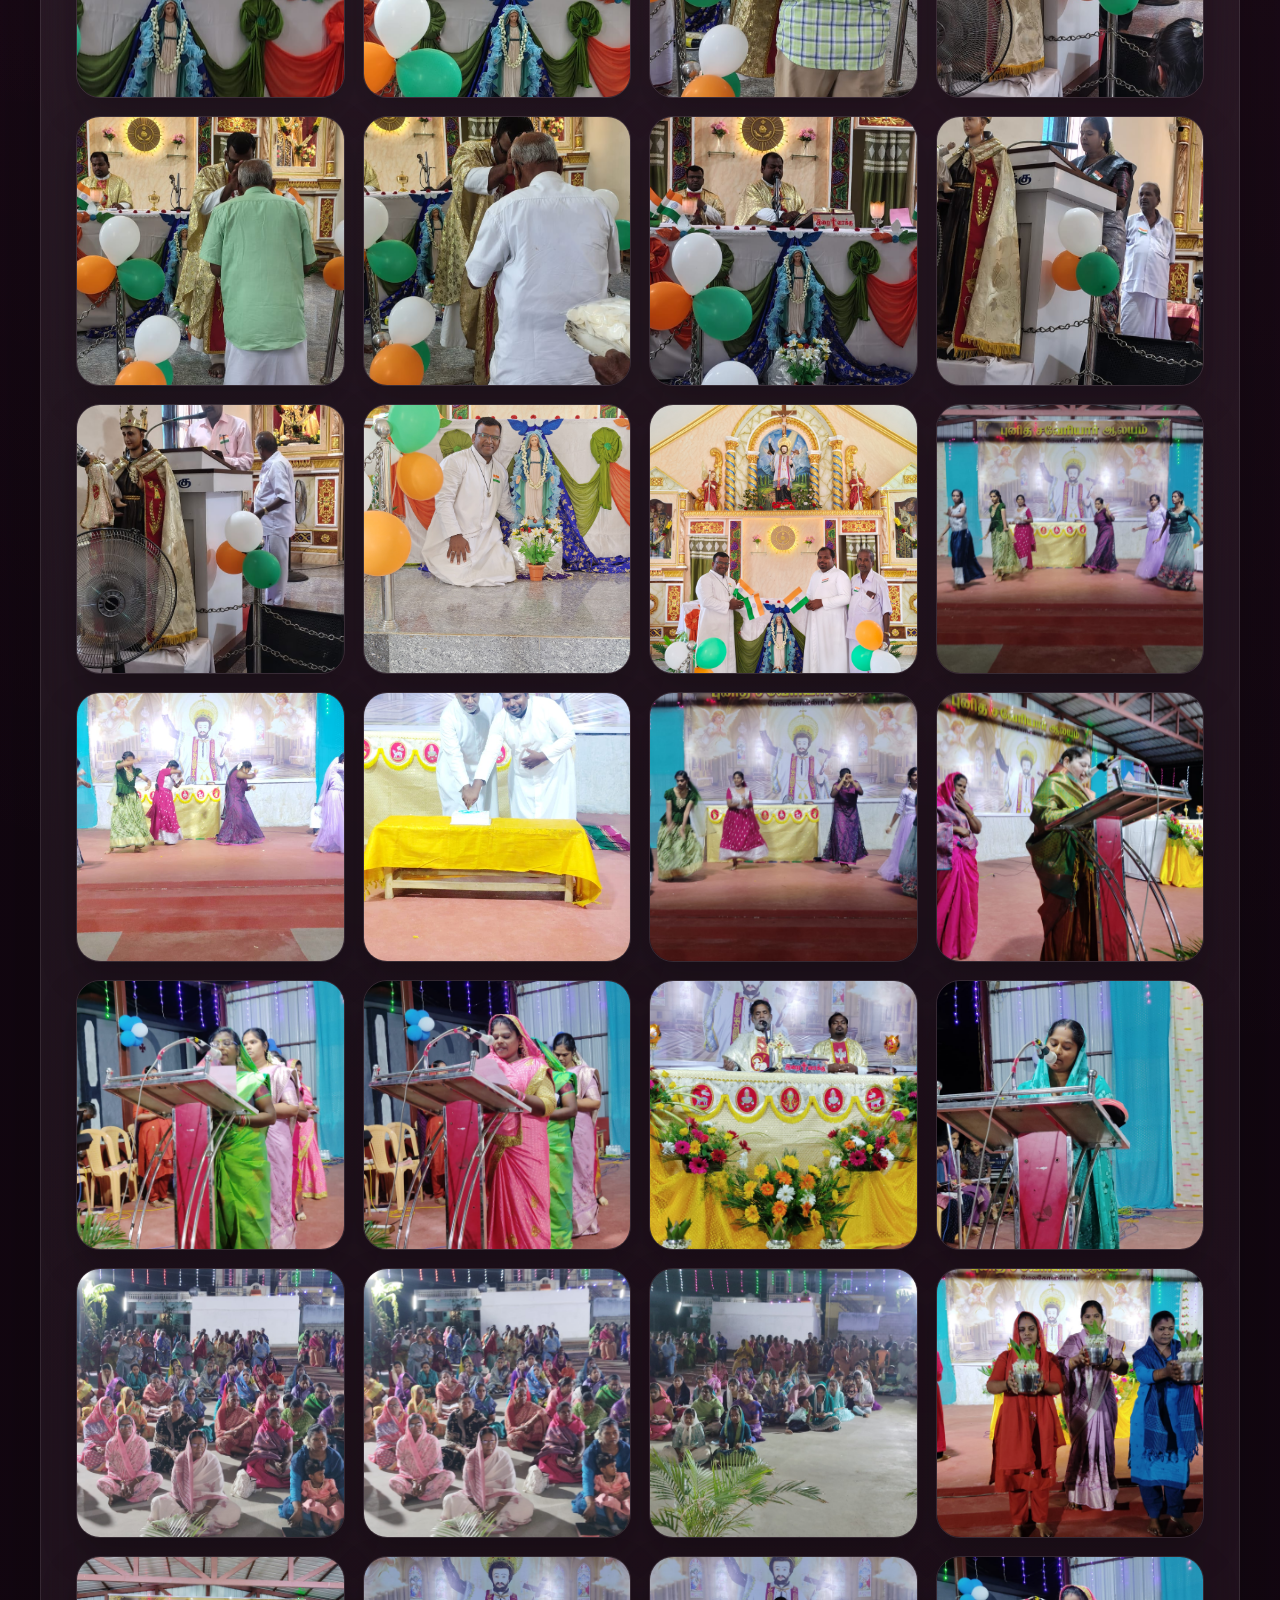
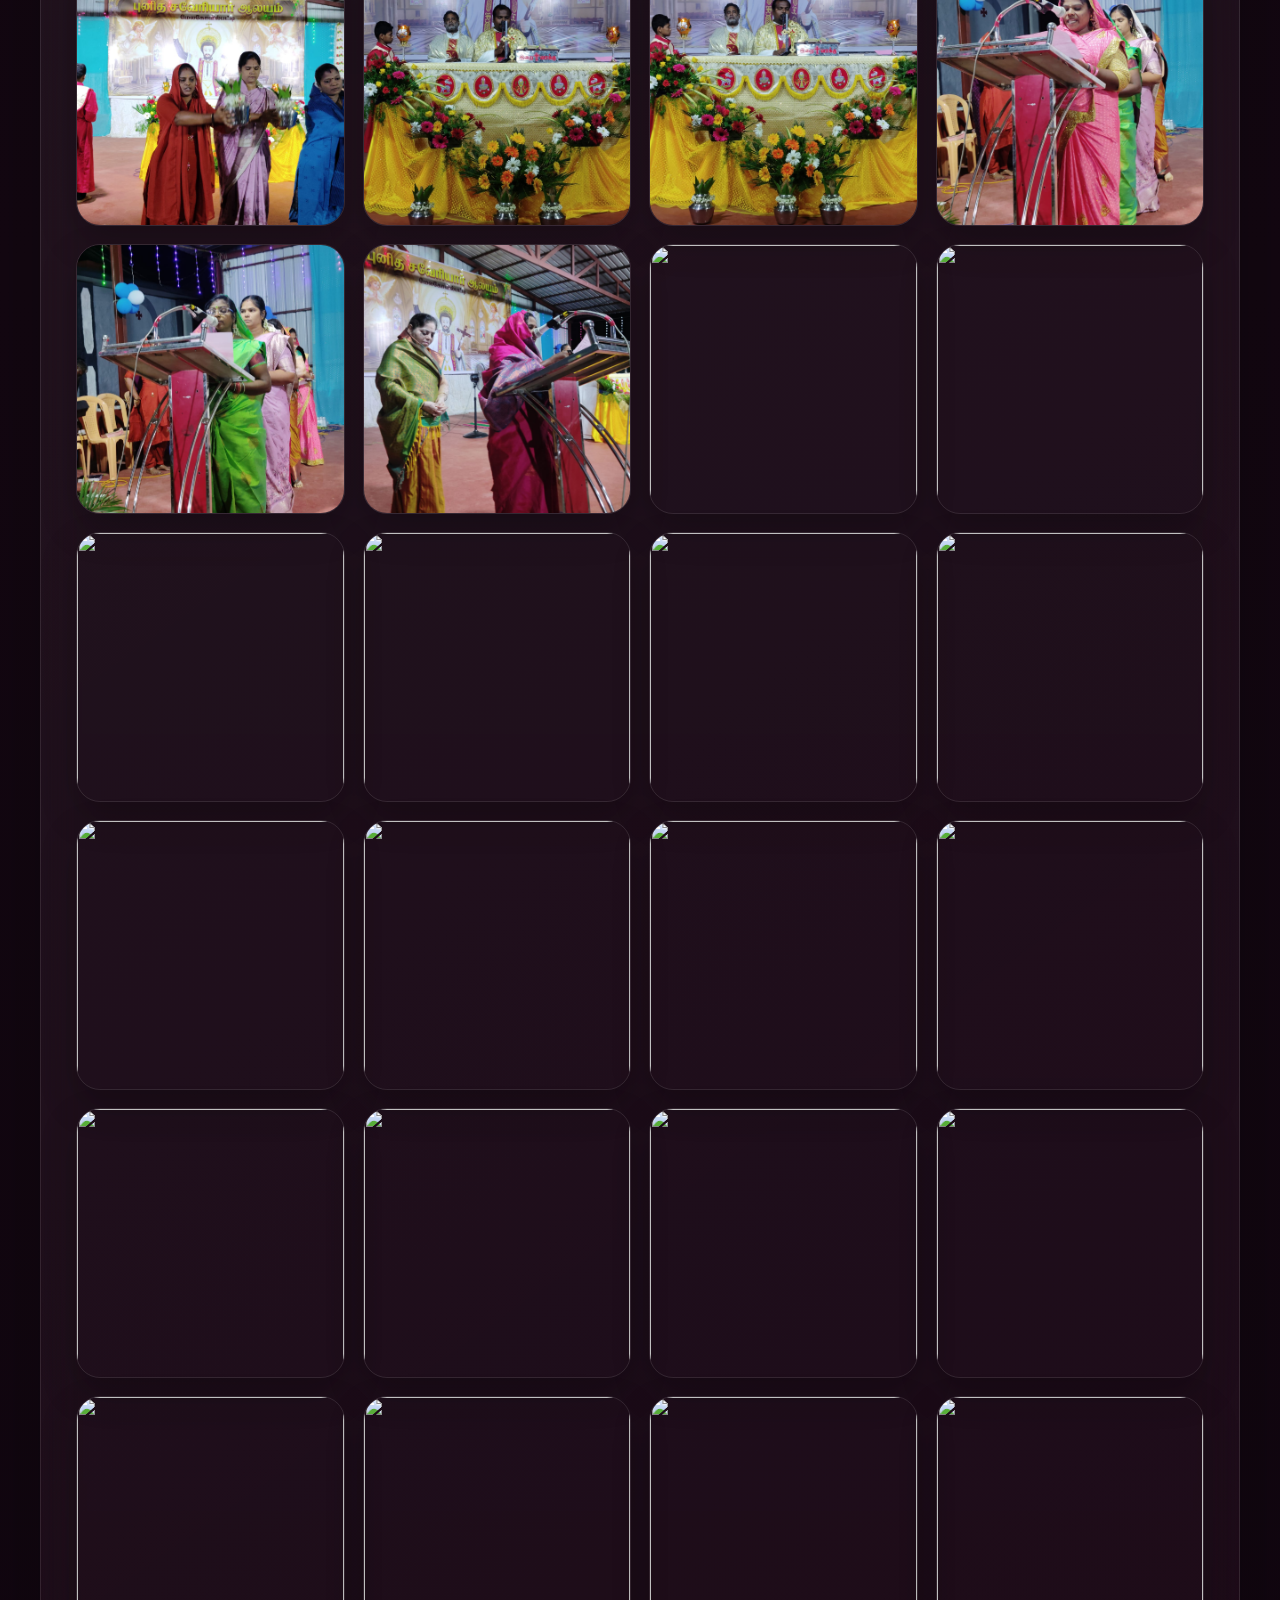
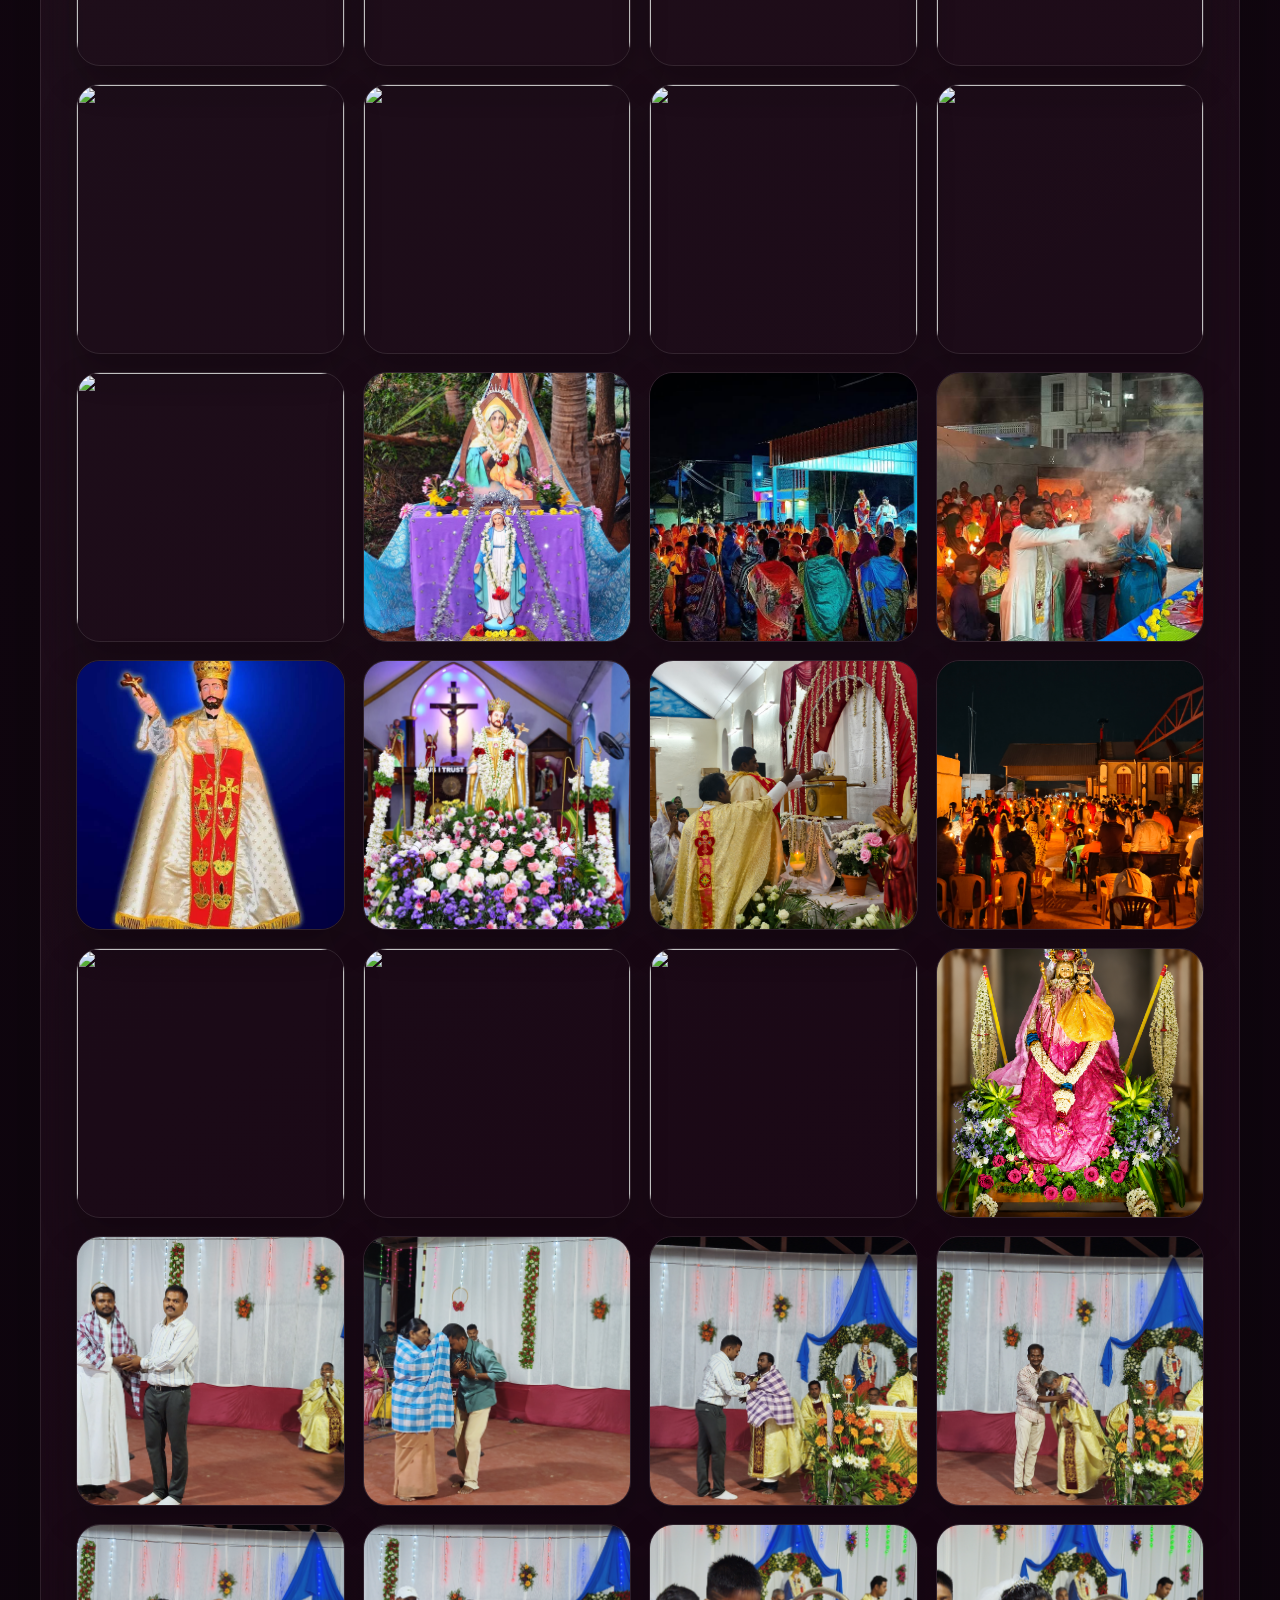
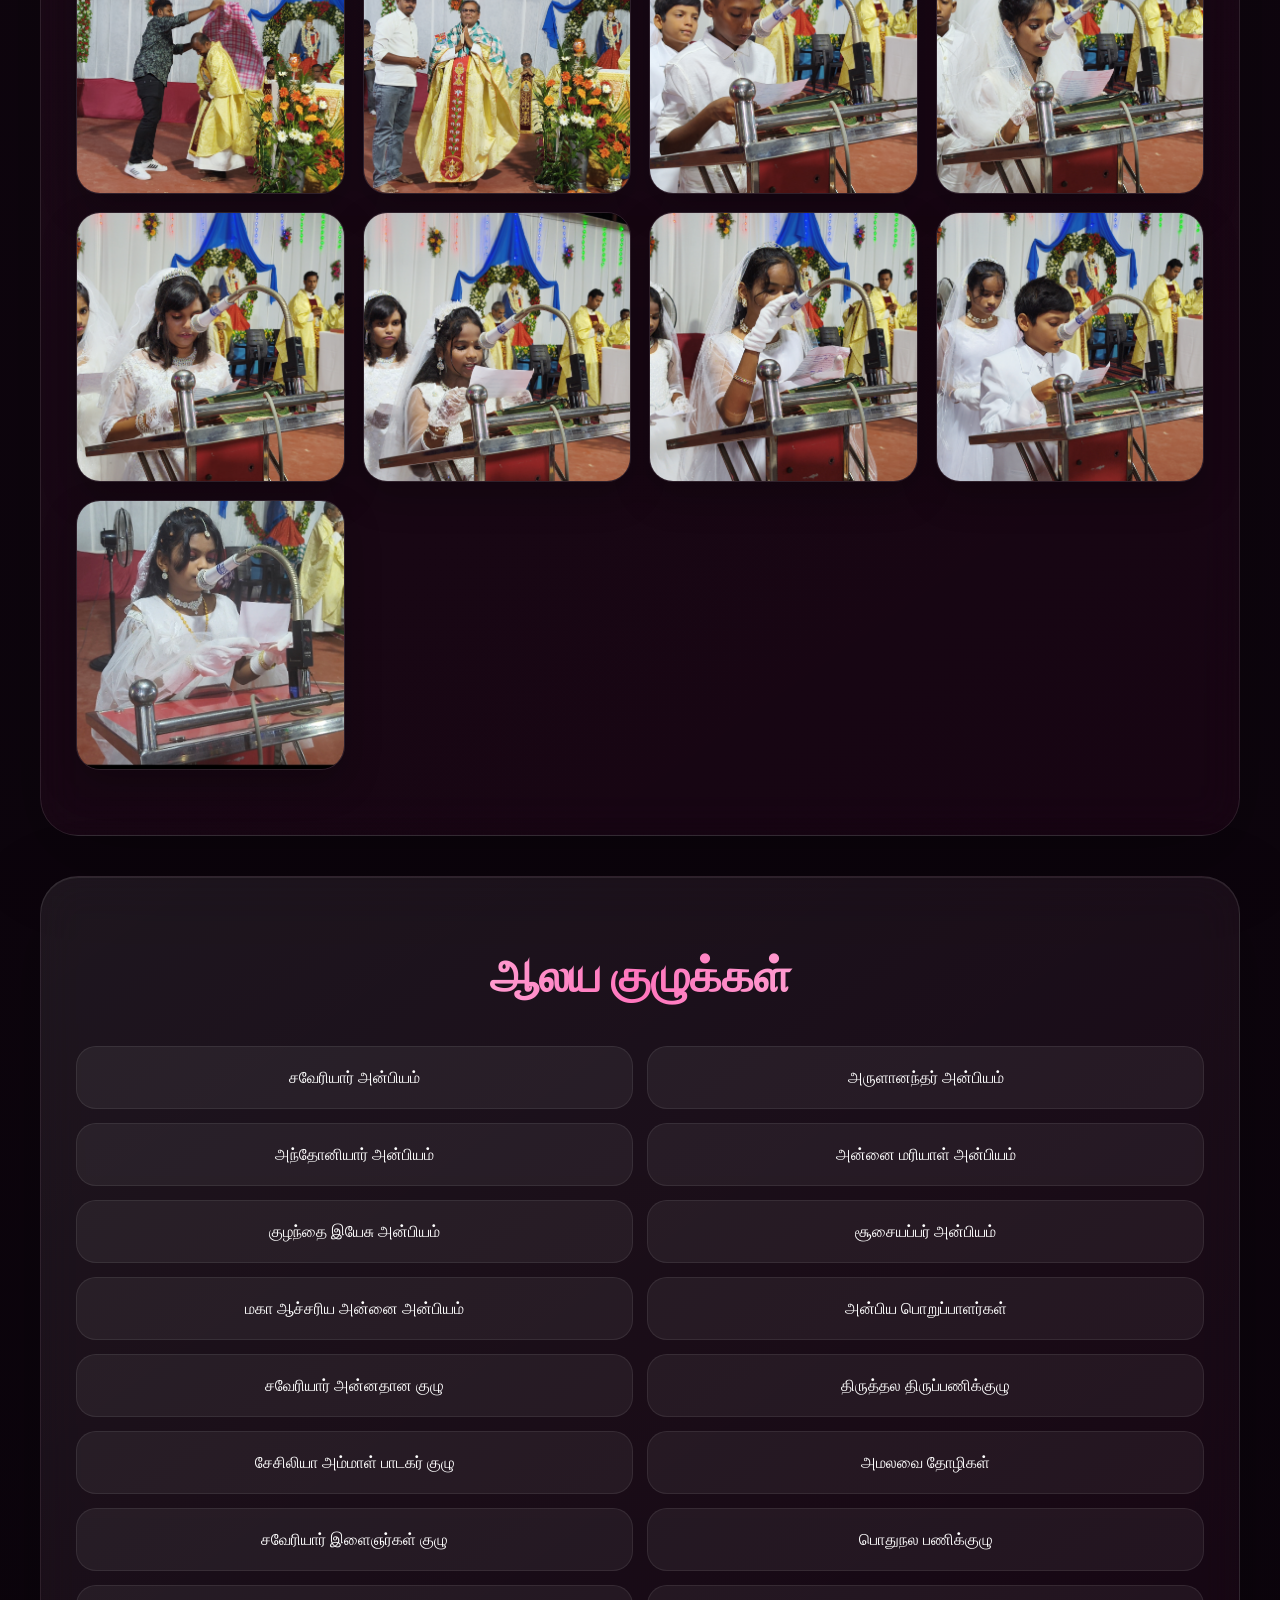
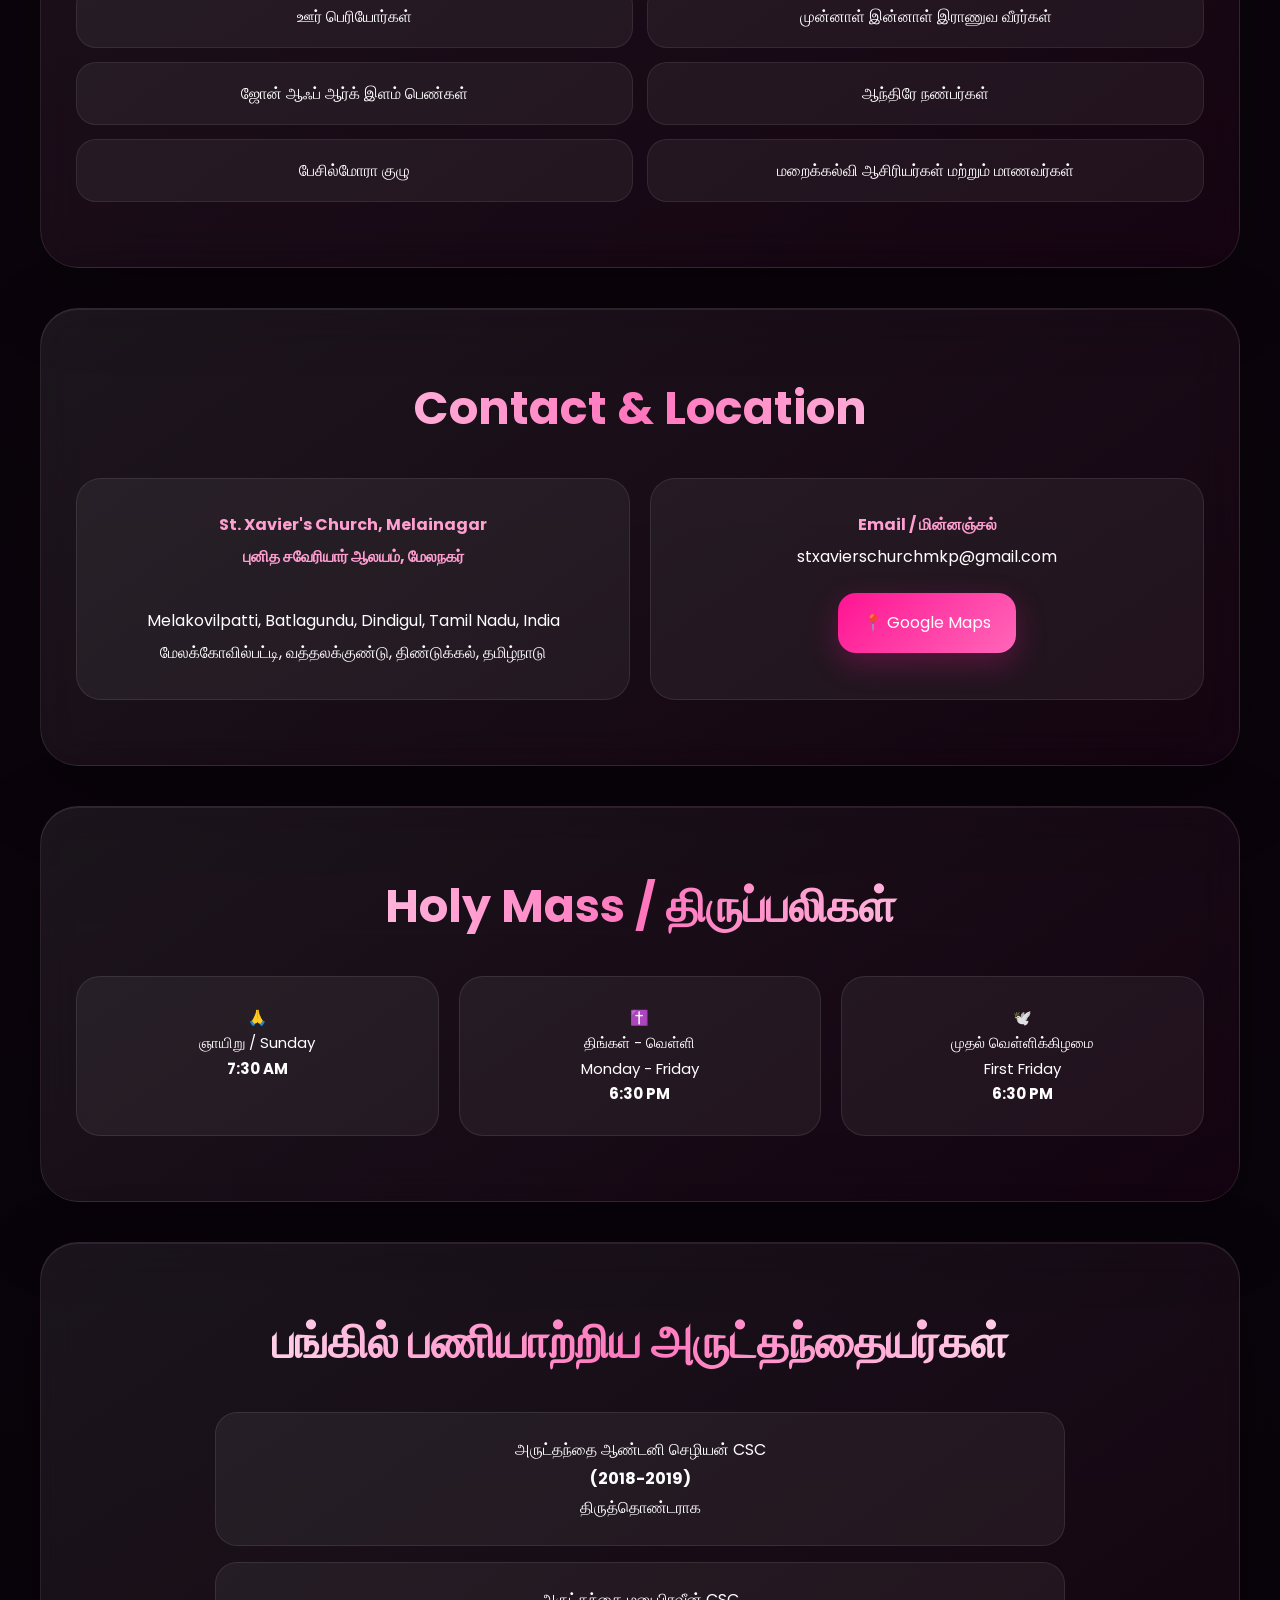
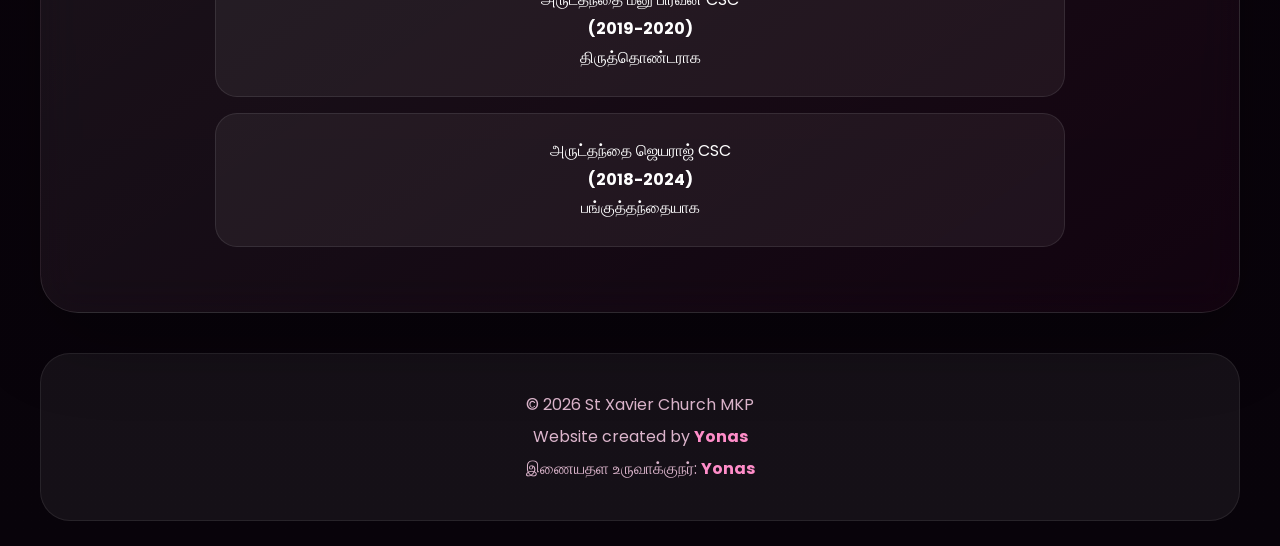
==== commit 2f8f140d: "Update YouTube link in index.html" ====
--- a/index.html
+++ b/index.html
@@ -1865,7 +1865,7 @@
 
    <!-- VIEW ON YOUTUBE BUTTON -->
 <a
-    href="https://youtube.com/shorts/jz9Tu_1A0oU?si=DjdUltl2l6vqeUGl"
+    href="https://youtube.com/shorts/JCU-d98Ga64?si=EUPbjEptOFiz8L9y"
     target="_blank"
     rel="noopener noreferrer"
     class="view-youtube-btn">
@@ -1977,7 +1977,7 @@
 
    <!-- VIEW ON YOUTUBE BUTTON -->
         <a
-            href="https://youtube.com/shorts/jz9Tu_1A0oU?si=DjdUltl2l6vqeUGl"
+            href="https://youtube.com/shorts/JCU-d98Ga64?si=EUPbjEptOFiz8L9y"
             target="_blank"
             rel="noopener noreferrer"
             class="view-youtube-btn">
